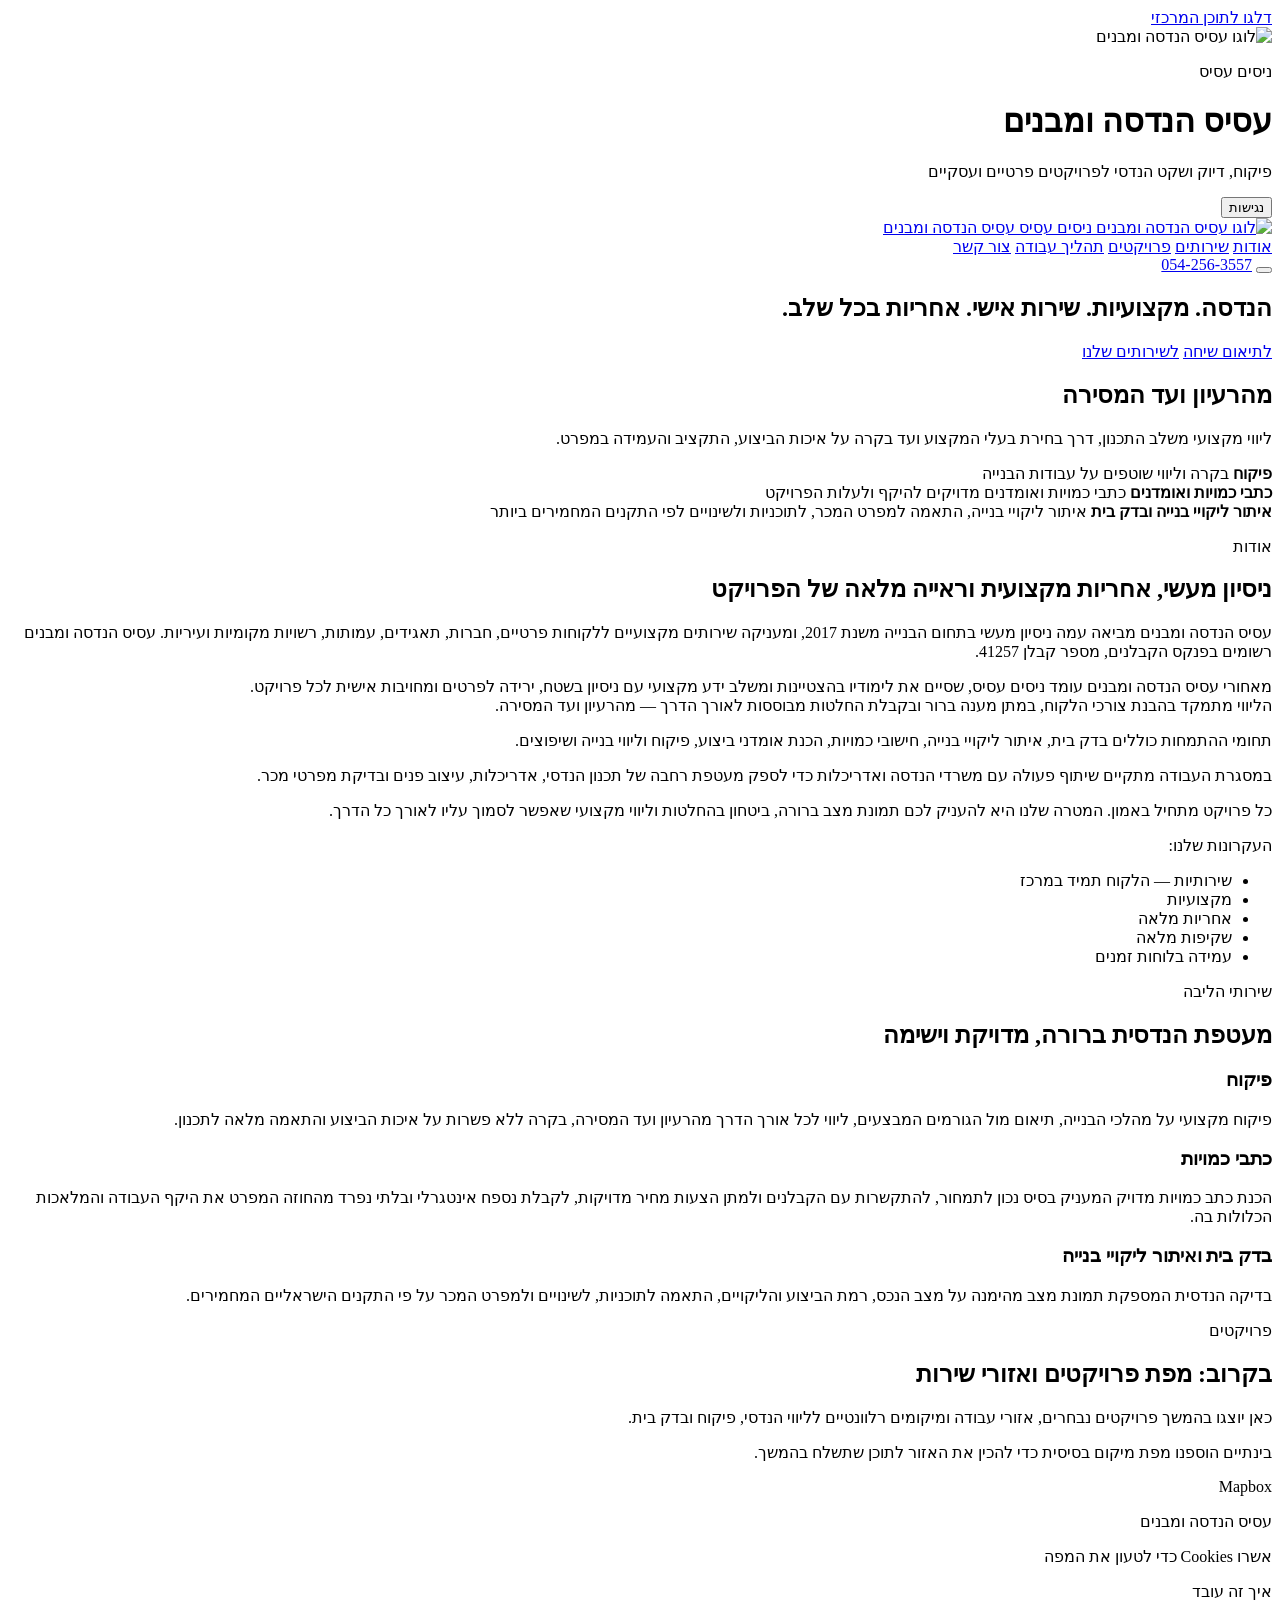
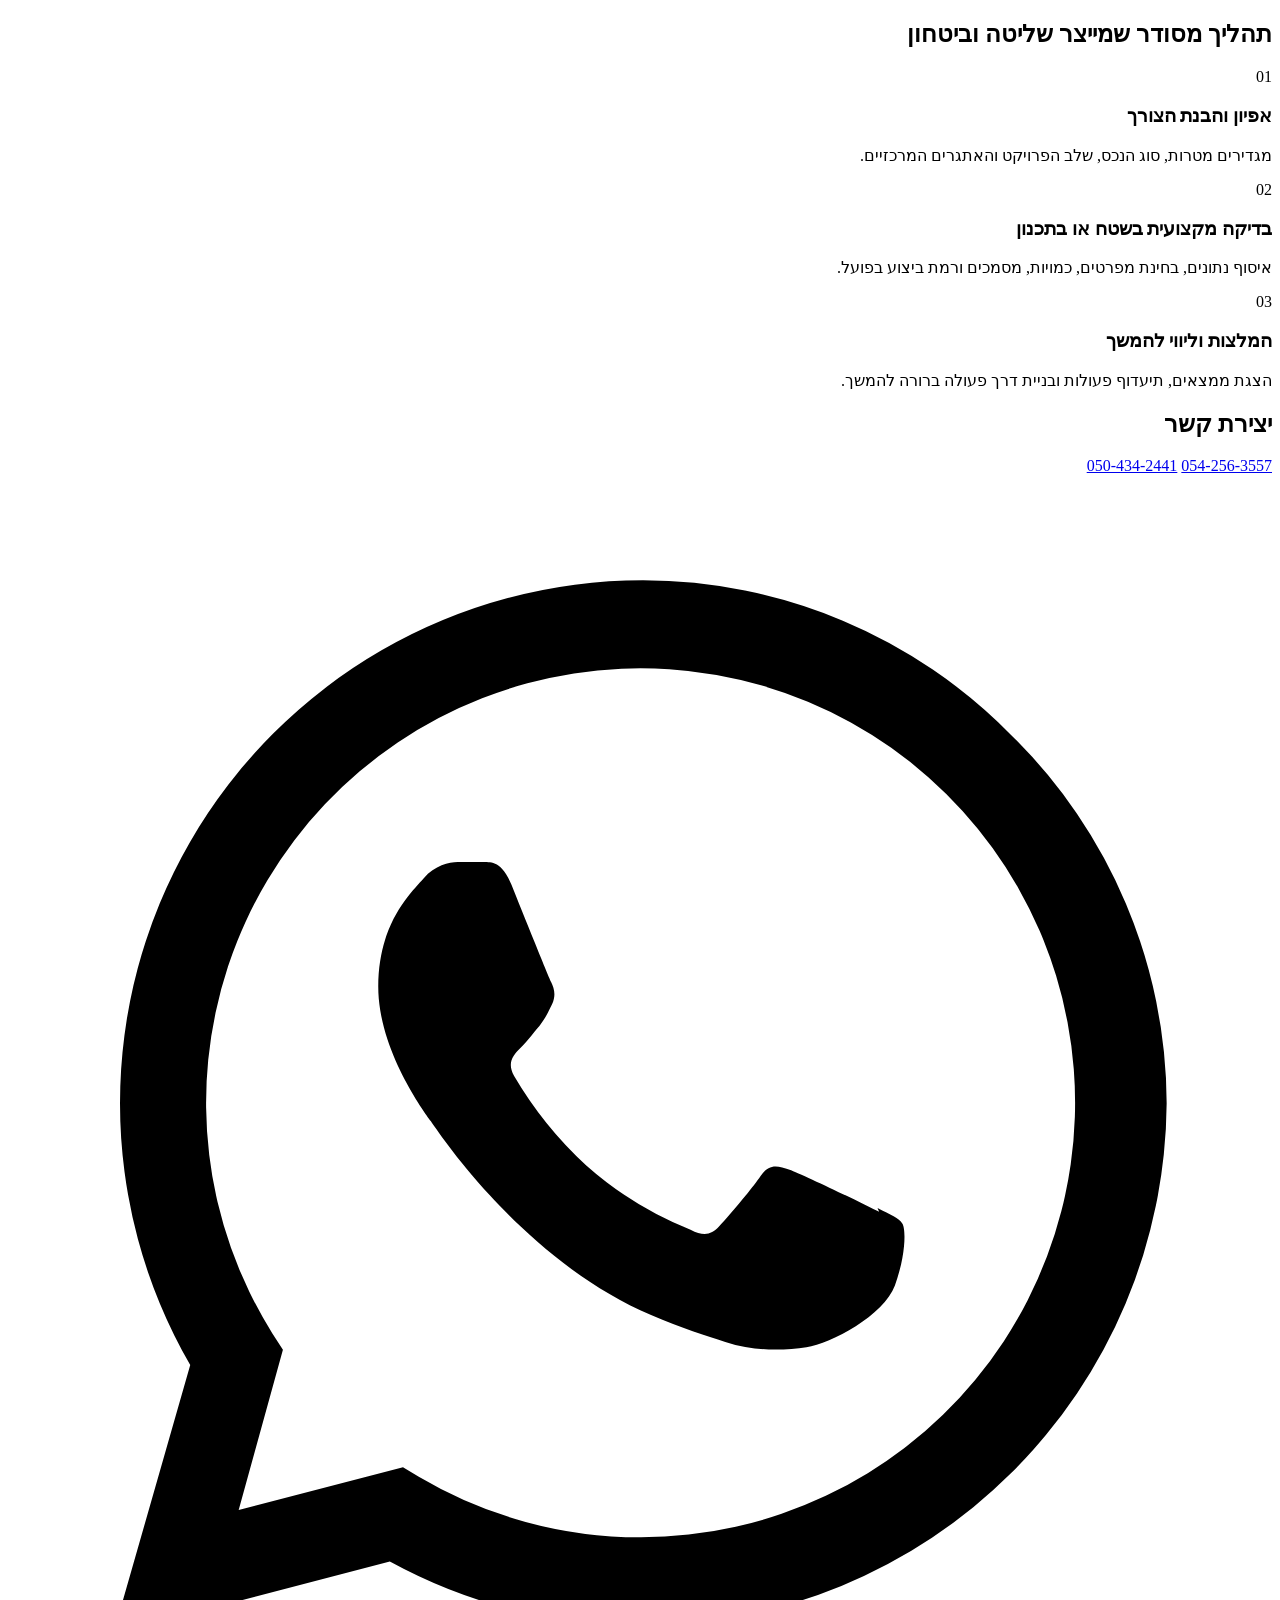
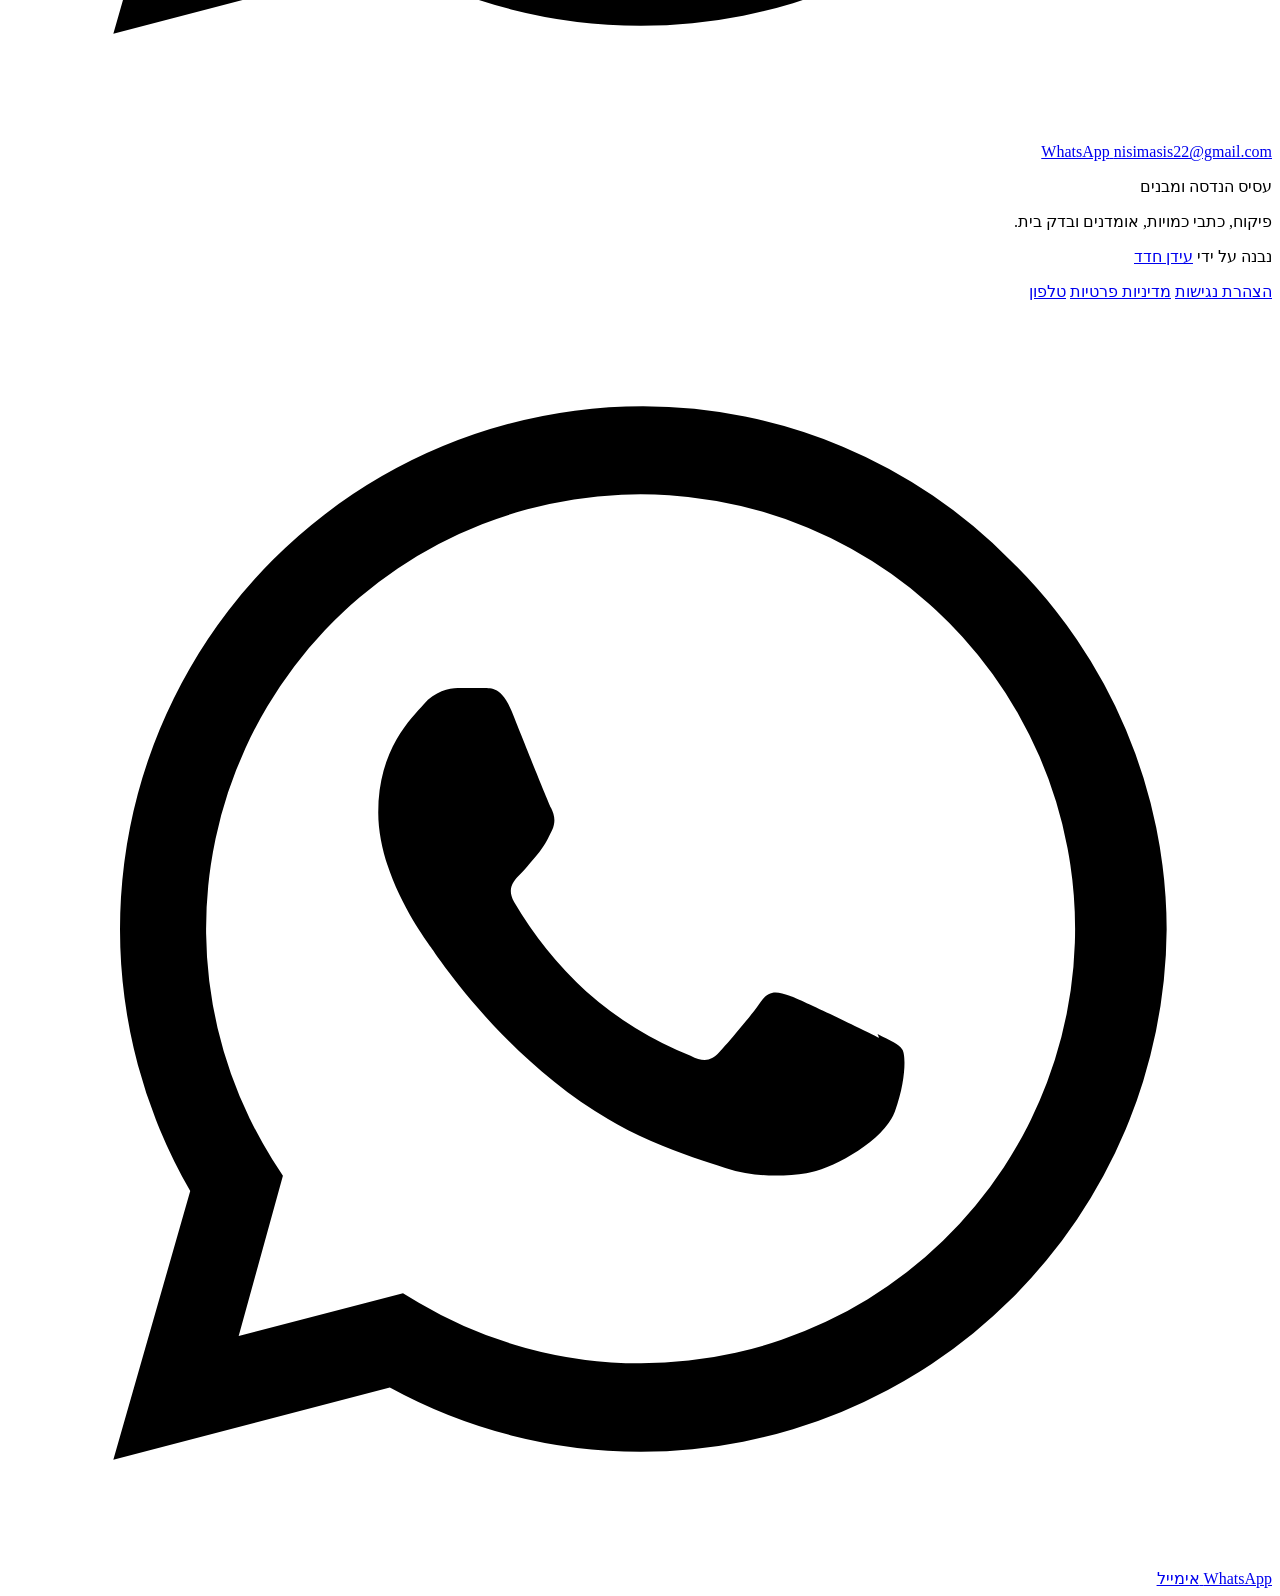
==== index.html @ 6e7ffae8 "Add logo favicon for browser tabs and search results" ====
<!doctype html>
<html lang="he" dir="rtl">
  <head>
    <meta charset="UTF-8" />
    <link rel="icon" type="image/png" sizes="400x400" href="favicon.png" />
    <meta name="viewport" content="width=device-width, initial-scale=1.0" />
    <title>עסיס הנדסה ומבנים | פיקוח, כתבי כמויות ובדק בית</title>
    <meta
      name="description"
      content="עסיס הנדסה ומבנים מעניקה שירותי פיקוח בנייה, כתבי כמויות, אומדני ביצוע ובדק בית ללקוחות פרטיים, חברות ורשויות."
    />
    <link rel="preconnect" href="https://fonts.googleapis.com" />
    <link rel="preconnect" href="https://fonts.gstatic.com" crossorigin />
    <link
      href="https://fonts.googleapis.com/css2?family=Heebo:wght@300;400;500;700;800&family=Manrope:wght@500;700;800&display=swap"
      rel="stylesheet"
    />
    <link href="https://api.mapbox.com/mapbox-gl-js/v3.12.0/mapbox-gl.css" rel="stylesheet" />
    <link rel="stylesheet" href="styles.css" />
    <script>
      if ("scrollRestoration" in history) {
        history.scrollRestoration = "manual";
      }
      if (window.location.hash) {
        history.replaceState(null, "", window.location.pathname + window.location.search);
      }
      window.scrollTo({ top: 0, left: 0, behavior: "instant" });
    </script>
  </head>
  <body>
    <a class="skip-link" href="#main-content">דלגו לתוכן המרכזי</a>

    <div class="intro-screen" id="intro-screen" aria-hidden="true">
      <div class="intro-screen__content">
        <img class="intro-screen__logo" src="assets/logo.png" alt="לוגו עסיס הנדסה ומבנים" />
        <p class="intro-screen__eyebrow">ניסים עסיס</p>
        <h1 class="intro-screen__title">עסיס הנדסה ומבנים</h1>
        <p class="intro-screen__subtitle">
          פיקוח, דיוק ושקט הנדסי לפרויקטים פרטיים ועסקיים
        </p>
      </div>
    </div>

    <button
      class="accessibility-toggle"
      id="accessibility-toggle"
      type="button"
      aria-haspopup="dialog"
      aria-controls="accessibility-panel"
      aria-expanded="false"
    >
      נגישות
    </button>

    <aside
      class="cookie-banner"
      id="cookie-banner"
      role="dialog"
      aria-modal="false"
      aria-labelledby="cookie-banner-title"
      hidden
    >
      <div class="cookie-banner__content">
        <p class="cookie-banner__eyebrow">Cookies</p>
        <h2 id="cookie-banner-title">האתר משתמש בקובצי Cookies</h2>
        <p>
          אנו משתמשים בקובצי Cookies לצורך תפעול תקין של האתר, שמירת העדפות
          משתמש והצגת רכיבים חיצוניים כמו המפה. המשך השימוש מחייב אישור.
        </p>
        <div class="cookie-banner__actions">
          <button class="button button--primary cookie-banner__button" id="cookie-accept" type="button">
            מאשר/ת Cookies
          </button>
          <a class="cookie-banner__link" href="privacy.html">למדיניות הפרטיות</a>
        </div>
      </div>
    </aside>

    <aside
      class="accessibility-panel"
      id="accessibility-panel"
      role="dialog"
      aria-modal="false"
      aria-labelledby="accessibility-title"
      hidden
    >
      <div class="accessibility-panel__header">
        <h2 id="accessibility-title">התאמות נגישות</h2>
        <button class="accessibility-panel__close" id="close-panel" type="button" aria-label="סגירת חלון נגישות">
          ×
        </button>
      </div>
      <p class="accessibility-panel__text">
        ניתן להתאים את התצוגה והקריאה באתר לפי הצורך.
      </p>
      <div class="accessibility-actions">
        <button type="button" data-action="increase-text">הגדלת טקסט</button>
        <button type="button" data-action="decrease-text">הקטנת טקסט</button>
        <button type="button" data-action="toggle-contrast">ניגודיות גבוהה</button>
        <button type="button" data-action="toggle-readable-font">פונט קריא</button>
        <button type="button" data-action="toggle-underline-links">הדגשת קישורים</button>
        <button type="button" data-action="toggle-stop-motion">עצירת אנימציות</button>
        <button type="button" data-action="reset-accessibility">איפוס</button>
      </div>
      <a class="accessibility-panel__link" href="accessibility.html">להצהרת הנגישות המלאה</a>
    </aside>

    <div class="site-shell" id="site-shell">
      <header class="site-header">
        <div class="container site-header__inner">
          <a class="brand" href="#hero" aria-label="מעבר לראש הדף">
            <img class="brand__logo" src="assets/logo.png" alt="לוגו עסיס הנדסה ומבנים" />
            <span>
              <span class="brand__eyebrow">ניסים עסיס</span>
              <span class="brand__title">עסיס הנדסה ומבנים</span>
            </span>
          </a>
          <nav class="main-nav" id="main-nav" aria-label="ניווט ראשי">
            <a href="#about">אודות</a>
            <a href="#services">שירותים</a>
            <a href="#projects">פרויקטים</a>
            <a href="#process">תהליך עבודה</a>
            <a href="#contact">צור קשר</a>
          </nav>
          <button
            class="nav-toggle"
            id="nav-toggle"
            type="button"
            aria-expanded="false"
            aria-controls="main-nav"
            aria-label="פתיחת תפריט"
          >
            <span class="nav-toggle__lines" aria-hidden="true"></span>
          </button>
          <a class="call-chip" href="tel:0542563557">054-256-3557</a>
        </div>
      </header>

      <main id="main-content">
        <section class="hero" id="hero">
          <div class="hero__backdrop"></div>
          <div class="hero__ambient" aria-hidden="true"></div>
          <div class="container hero__grid">
            <div class="hero__content" data-reveal="delay-1">
              <h1>
                הנדסה. מקצועיות.
                <span>שירות אישי. אחריות בכל שלב.</span>
              </h1>
              <div class="hero__actions">
                <a class="button button--primary" href="#contact">לתיאום שיחה</a>
                <a class="button button--ghost" href="#services">לשירותים שלנו</a>
              </div>
            </div>

            <div class="hero__card cinematic-card" data-reveal="delay-2">
              <div class="cinematic-card__line"></div>
              <h2>מהרעיון ועד המסירה</h2>
              <p>
                ליווי מקצועי משלב התכנון, דרך בחירת בעלי המקצוע ועד בקרה על
                איכות הביצוע, התקציב והעמידה במפרט.
              </p>
              <div class="stats-grid" aria-label="תחומי שירות">
                <article>
                  <strong>פיקוח</strong>
                  <span>בקרה וליווי שוטפים על עבודות הבנייה</span>
                </article>
                <article>
                  <strong>כתבי כמויות ואומדנים</strong>
                  <span>כתבי כמויות ואומדנים מדויקים להיקף ולעלות הפרויקט</span>
                </article>
                <article>
                  <strong>איתור ליקויי בנייה ובדק בית</strong>
                  <span>איתור ליקויי בנייה, התאמה למפרט המכר, לתוכניות ולשינויים לפי התקנים המחמירים ביותר</span>
                </article>
              </div>
            </div>

          </div>
        </section>

        <section class="about section section--muted" id="about">
          <div class="container about__grid">
            <div class="about__content" data-reveal>
              <p class="section-tag">אודות</p>
              <h2>ניסיון מעשי, אחריות מקצועית וראייה מלאה של הפרויקט</h2>
              <p>
                עסיס הנדסה ומבנים מביאה עמה ניסיון מעשי בתחום הבנייה משנת 2017,
                ומעניקה שירותים מקצועיים ללקוחות פרטיים, חברות, תאגידים, עמותות, רשויות מקומיות ועיריות.
                עסיס הנדסה ומבנים רשומים בפנקס הקבלנים, מספר קבלן 41257.
              </p>
              <p>
                מאחורי עסיס הנדסה ומבנים עומד ניסים עסיס, שסיים את לימודיו בהצטיינות
                ומשלב ידע מקצועי עם ניסיון בשטח, ירידה לפרטים ומחויבות אישית לכל פרויקט.
                <br />
                הליווי מתמקד בהבנת צורכי הלקוח, במתן מענה ברור ובקבלת החלטות מבוססות
                לאורך הדרך — מהרעיון ועד המסירה.
              </p>
              <p>
                תחומי ההתמחות כוללים בדק בית, איתור ליקויי בנייה, חישובי
                כמויות, הכנת אומדני ביצוע, פיקוח וליווי בנייה ושיפוצים.
              </p>
              <p>
                במסגרת העבודה מתקיים שיתוף פעולה עם משרדי הנדסה ואדריכלות כדי
                לספק מעטפת רחבה של תכנון הנדסי, אדריכלות, עיצוב פנים ובדיקת
                מפרטי מכר.
              </p>
              <div class="about__quote">
                <p>
                  כל פרויקט מתחיל באמון. המטרה שלנו היא להעניק לכם תמונת מצב ברורה,
                  ביטחון בהחלטות וליווי מקצועי שאפשר לסמוך עליו לאורך כל הדרך.
                </p>
              </div>
            </div>
            <div class="about__panel" data-reveal="delay-1">
              <p class="about__panel-label">העקרונות שלנו:</p>
              <ul>
                <li>שירותיות — הלקוח תמיד במרכז</li>
                <li>מקצועיות</li>
                <li>אחריות מלאה</li>
                <li>שקיפות מלאה</li>
                <li>עמידה בלוחות זמנים</li>
              </ul>
            </div>
          </div>
        </section>

        <section class="services section" id="services">
          <div class="container">
            <div class="section-heading" data-reveal>
              <p class="section-tag">שירותי הליבה</p>
              <h2>מעטפת הנדסית ברורה, מדויקת וישימה</h2>
            </div>
            <div class="cards-grid">
              <article class="service-card" data-reveal>
                <h3>פיקוח</h3>
                <p>
                  פיקוח מקצועי על מהלכי הבנייה, תיאום מול הגורמים המבצעים,
                  ליווי לכל אורך הדרך מהרעיון ועד המסירה, בקרה ללא פשרות על איכות הביצוע והתאמה מלאה לתכנון.
                </p>
              </article>
              <article class="service-card" data-reveal="delay-1">
                <h3>כתבי כמויות</h3>
                <p>
                  הכנת כתב כמויות מדויק המעניק בסיס נכון לתמחור, להתקשרות עם הקבלנים
                  ולמתן הצעות מחיר מדויקות, לקבלת נספח אינטגרלי ובלתי נפרד מהחוזה המפרט את היקף העבודה והמלאכות הכלולות בה.
                </p>
              </article>
              <article class="service-card" data-reveal="delay-2">
                <h3>בדק בית ואיתור ליקויי בנייה</h3>
                <p>
                  בדיקה הנדסית המספקת תמונת מצב מהימנה על מצב הנכס, רמת הביצוע והליקויים,
                  התאמה לתוכניות, לשינויים ולמפרט המכר על פי התקנים הישראליים המחמירים.
                </p>
              </article>
            </div>
          </div>
        </section>

        <section class="projects section" id="projects">
          <div class="container projects__grid">
            <div class="projects__content" data-reveal>
              <p class="section-tag">פרויקטים</p>
              <h2>בקרוב: מפת פרויקטים ואזורי שירות</h2>
              <p>
                כאן יוצגו בהמשך פרויקטים נבחרים, אזורי עבודה ומיקומים רלוונטיים
                לליווי הנדסי, פיקוח ובדק בית.
              </p>
              <p>
                בינתיים הוספנו מפת מיקום בסיסית כדי להכין את האזור לתוכן שתשלח
                בהמשך.
              </p>
            </div>
            <div class="projects__panel" data-reveal="delay-1">
              <div class="projects__panel-head">
                <p class="about__panel-label">Mapbox</p>
                <p class="projects__meta">עסיס הנדסה ומבנים</p>
              </div>
              <div class="projects-map-shell">
                <div class="projects-map" id="projects-map" aria-label="מפת פרויקטים"></div>
                <div class="projects-map__placeholder" id="projects-map-placeholder">
                  אשרו Cookies כדי לטעון את המפה
                </div>
              </div>
            </div>
          </div>
        </section>

        <section class="process section" id="process">
          <div class="container">
            <div class="section-heading" data-reveal>
              <p class="section-tag">איך זה עובד</p>
              <h2>תהליך מסודר שמייצר שליטה וביטחון</h2>
            </div>
            <div class="timeline">
              <article class="timeline__item" data-reveal>
                <span>01</span>
                <h3>אפיון והבנת הצורך</h3>
                <p>מגדירים מטרות, סוג הנכס, שלב הפרויקט והאתגרים המרכזיים.</p>
              </article>
              <article class="timeline__item" data-reveal="delay-1">
                <span>02</span>
                <h3>בדיקה מקצועית בשטח או בתכנון</h3>
                <p>איסוף נתונים, בחינת מפרטים, כמויות, מסמכים ורמת ביצוע בפועל.</p>
              </article>
              <article class="timeline__item" data-reveal="delay-2">
                <span>03</span>
                <h3>המלצות וליווי להמשך</h3>
                <p>הצגת ממצאים, תיעדוף פעולות ובניית דרך פעולה ברורה להמשך.</p>
              </article>
            </div>
          </div>
        </section>

        <section class="contact section section--accent" id="contact">
          <div class="container contact__grid">
            <div class="contact-card" data-reveal>
              <h2>יצירת קשר</h2>
              <a href="tel:0542563557">054-256-3557</a>
              <a href="tel:0504342441">050-434-2441</a>
              <a class="whatsapp-link" href="https://wa.me/972542563557" target="_blank" rel="noopener noreferrer">
                <span class="whatsapp-link__icon" aria-hidden="true">
                  <svg viewBox="0 0 24 24" focusable="false">
                    <path d="M19.05 4.94A9.8 9.8 0 0 0 12.06 2a9.93 9.93 0 0 0-8.6 14.9L2 22l5.25-1.37a9.92 9.92 0 0 0 4.76 1.22h.01A9.99 9.99 0 0 0 22 11.93a9.83 9.83 0 0 0-2.95-6.99Zm-7.03 15.23h-.01a8.26 8.26 0 0 1-4.21-1.15l-.3-.18-3.12.81.84-3.04-.2-.31a8.25 8.25 0 1 1 7 3.87Zm4.52-6.18c-.25-.13-1.47-.72-1.7-.8s-.39-.12-.55.12-.64.8-.79.96-.29.19-.54.06a6.74 6.74 0 0 1-1.98-1.22 7.38 7.38 0 0 1-1.37-1.7c-.14-.25-.02-.39.11-.52.11-.11.25-.29.37-.43.12-.15.16-.25.24-.41.08-.17.04-.31-.02-.43s-.55-1.34-.75-1.84c-.2-.48-.41-.42-.55-.43h-.47c-.17 0-.43.06-.65.31s-.86.84-.86 2.05.88 2.39 1 2.56 1.72 2.62 4.18 3.68c.59.25 1.05.4 1.41.51.59.19 1.12.16 1.54.1.47-.07 1.47-.6 1.68-1.17.21-.58.21-1.08.14-1.18-.06-.1-.22-.16-.47-.29Z" />
                  </svg>
                </span>
                <span>WhatsApp</span>
              </a>
              <a href="mailto:nisimasis22@gmail.com">nisimasis22@gmail.com</a>
            </div>
          </div>
        </section>
      </main>

      <footer class="site-footer">
        <div class="container site-footer__inner">
          <div>
            <p class="site-footer__brand">עסיס הנדסה ומבנים</p>
            <p>פיקוח, כתבי כמויות, אומדנים ובדק בית.</p>
            <p class="site-credit">
              נבנה על ידי
              <a href="https://www.instagram.com/idan.hadad/" target="_blank" rel="noopener noreferrer">עידן חדד</a>
            </p>
          </div>
          <nav class="footer-nav" aria-label="קישורי תחתית">
            <a href="accessibility.html">הצהרת נגישות</a>
            <a href="privacy.html">מדיניות פרטיות</a>
            <a href="tel:0542563557">טלפון</a>
            <a class="whatsapp-link" href="https://wa.me/972542563557" target="_blank" rel="noopener noreferrer">
              <span class="whatsapp-link__icon" aria-hidden="true">
                <svg viewBox="0 0 24 24" focusable="false">
                  <path d="M19.05 4.94A9.8 9.8 0 0 0 12.06 2a9.93 9.93 0 0 0-8.6 14.9L2 22l5.25-1.37a9.92 9.92 0 0 0 4.76 1.22h.01A9.99 9.99 0 0 0 22 11.93a9.83 9.83 0 0 0-2.95-6.99Zm-7.03 15.23h-.01a8.26 8.26 0 0 1-4.21-1.15l-.3-.18-3.12.81.84-3.04-.2-.31a8.25 8.25 0 1 1 7 3.87Zm4.52-6.18c-.25-.13-1.47-.72-1.7-.8s-.39-.12-.55.12-.64.8-.79.96-.29.19-.54.06a6.74 6.74 0 0 1-1.98-1.22 7.38 7.38 0 0 1-1.37-1.7c-.14-.25-.02-.39.11-.52.11-.11.25-.29.37-.43.12-.15.16-.25.24-.41.08-.17.04-.31-.02-.43s-.55-1.34-.75-1.84c-.2-.48-.41-.42-.55-.43h-.47c-.17 0-.43.06-.65.31s-.86.84-.86 2.05.88 2.39 1 2.56 1.72 2.62 4.18 3.68c.59.25 1.05.4 1.41.51.59.19 1.12.16 1.54.1.47-.07 1.47-.6 1.68-1.17.21-.58.21-1.08.14-1.18-.06-.1-.22-.16-.47-.29Z" />
                </svg>
              </span>
              <span>WhatsApp</span>
            </a>
            <a href="mailto:nisimasis22@gmail.com">אימייל</a>
          </nav>
        </div>
      </footer>
    </div>

    <script src="https://api.mapbox.com/mapbox-gl-js/v3.12.0/mapbox-gl.js" defer></script>
    <script src="script.js" defer></script>
  </body>
</html>
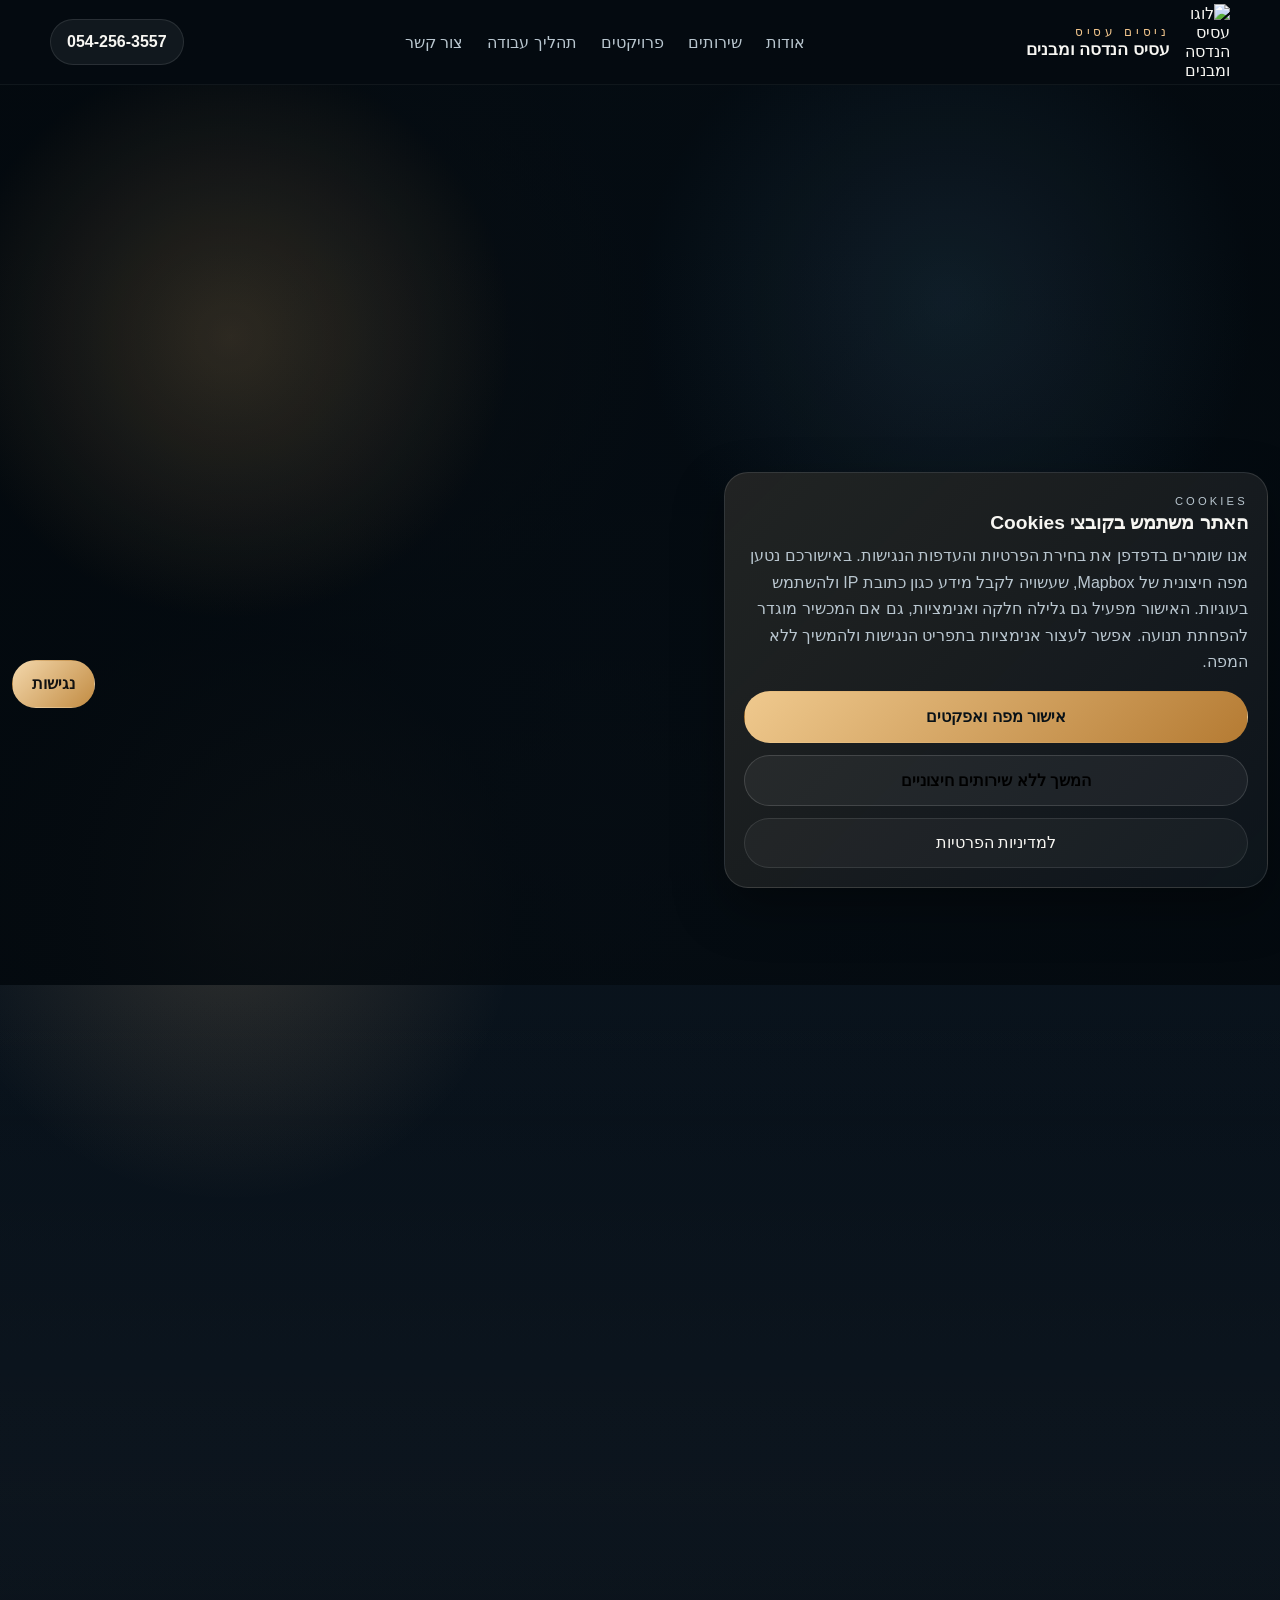
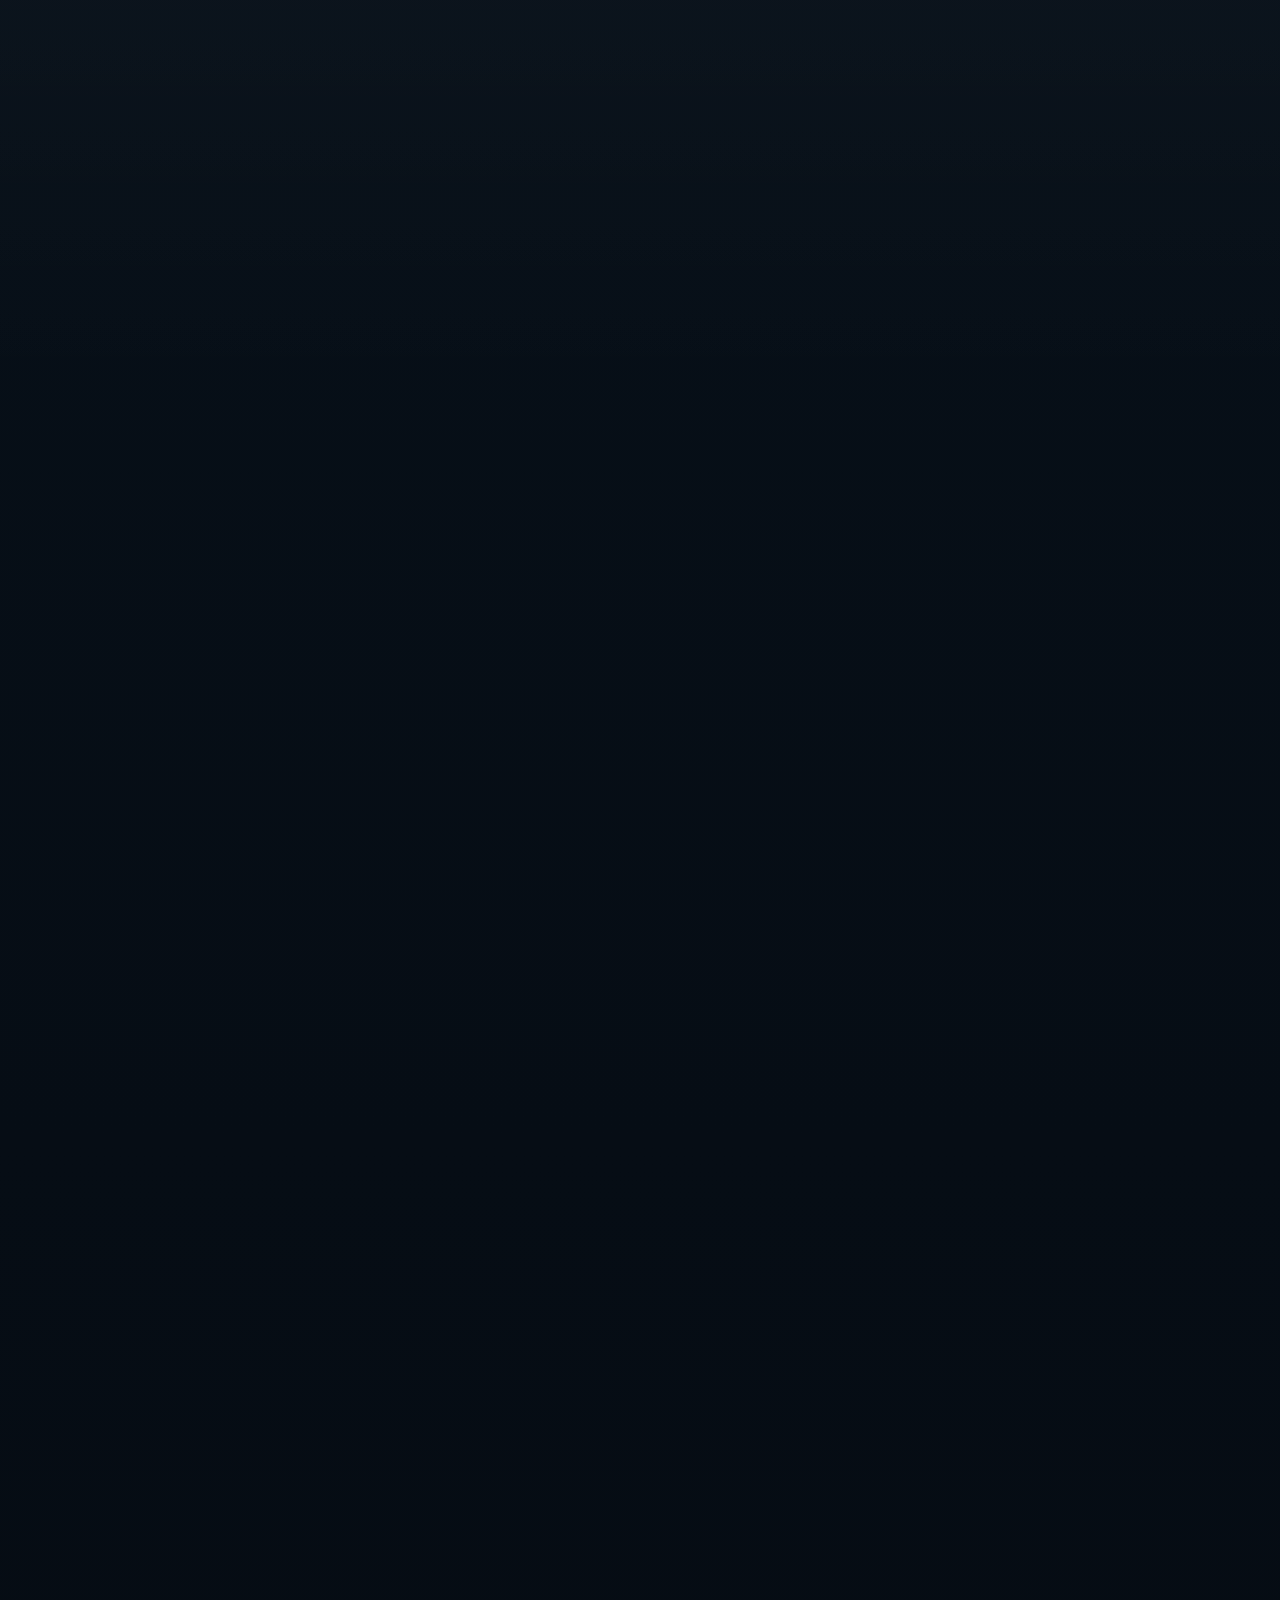
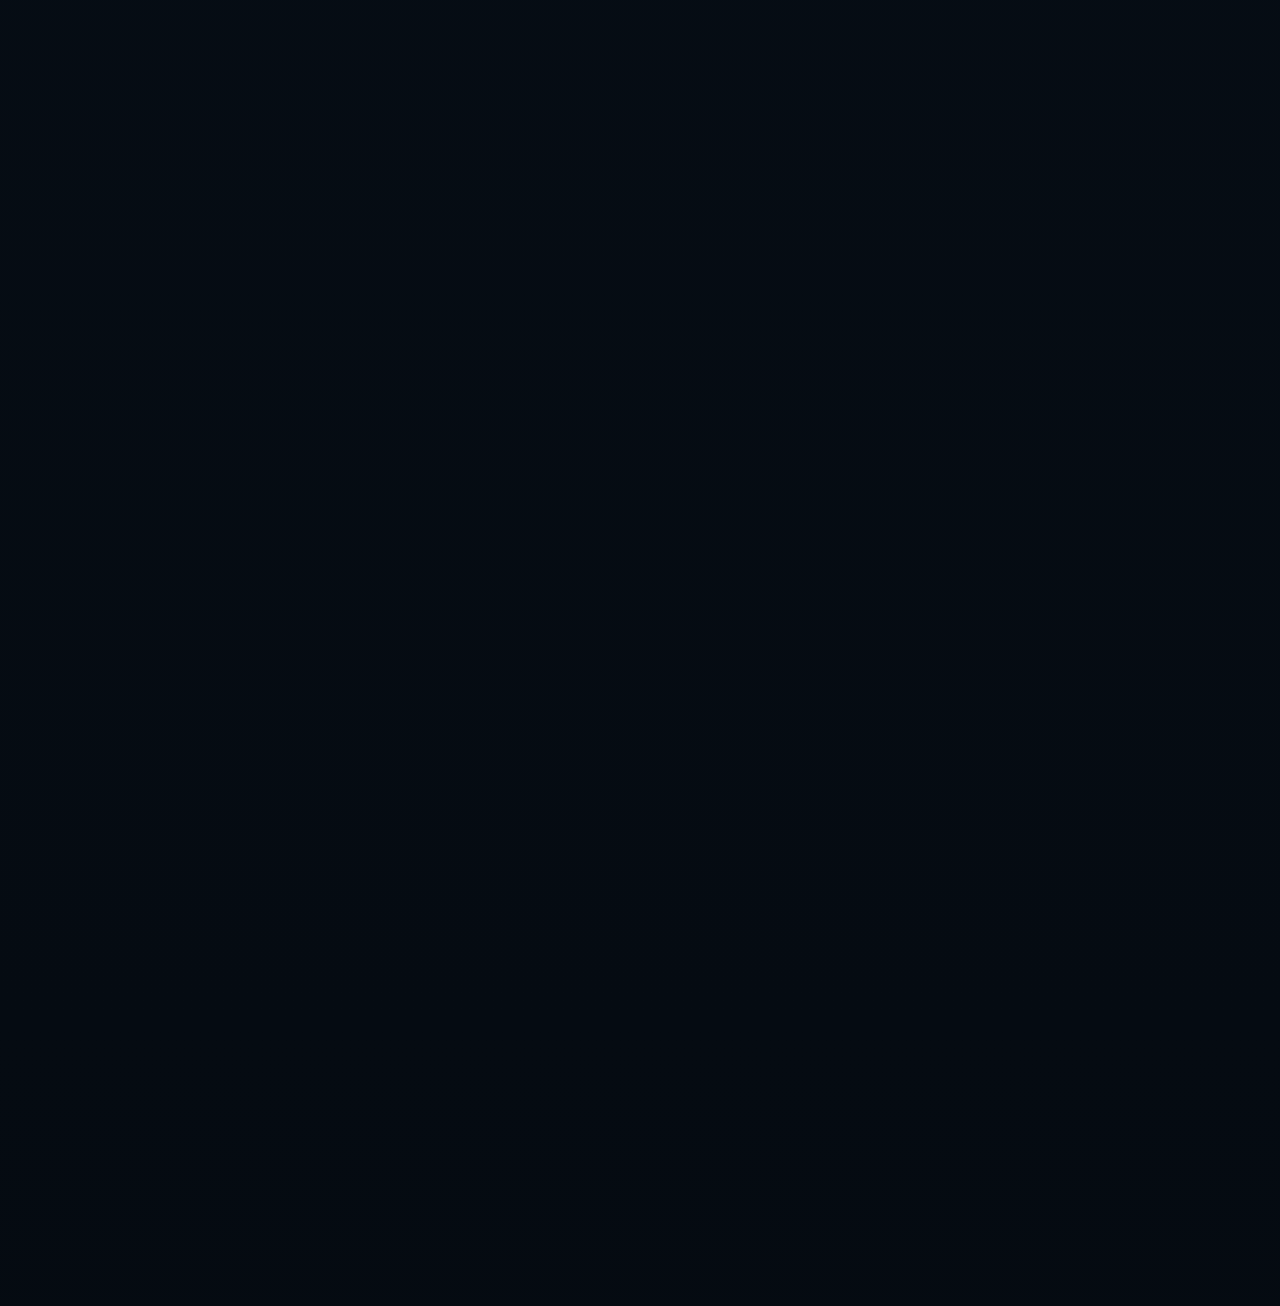
==== commit a0e69d7e: "Refine mobile layout, animations, and privacy consent" ====
--- a/index.html
+++ b/index.html
@@ -15,7 +15,6 @@
       href="https://fonts.googleapis.com/css2?family=Heebo:wght@300;400;500;700;800&family=Manrope:wght@500;700;800&display=swap"
       rel="stylesheet"
     />
-    <link href="https://api.mapbox.com/mapbox-gl-js/v3.12.0/mapbox-gl.css" rel="stylesheet" />
     <link rel="stylesheet" href="styles.css" />
     <script>
       if ("scrollRestoration" in history) {
@@ -64,12 +63,17 @@
         <p class="cookie-banner__eyebrow">Cookies</p>
         <h2 id="cookie-banner-title">האתר משתמש בקובצי Cookies</h2>
         <p>
-          אנו משתמשים בקובצי Cookies לצורך תפעול תקין של האתר, שמירת העדפות
-          משתמש והצגת רכיבים חיצוניים כמו המפה. המשך השימוש מחייב אישור.
+          אנו שומרים בדפדפן את בחירת הפרטיות והעדפות הנגישות. באישורכם נטען
+          מפה חיצונית של Mapbox, שעשויה לקבל מידע כגון כתובת IP ולהשתמש בעוגיות.
+          האישור מפעיל גם גלילה חלקה ואנימציות, גם אם המכשיר מוגדר להפחתת תנועה.
+          אפשר לעצור אנימציות בתפריט הנגישות ולהמשיך ללא המפה.
         </p>
         <div class="cookie-banner__actions">
           <button class="button button--primary cookie-banner__button" id="cookie-accept" type="button">
-            מאשר/ת Cookies
+            אישור מפה ואפקטים
+          </button>
+          <button class="button button--ghost cookie-banner__button" id="cookie-reject" type="button">
+            המשך ללא שירותים חיצוניים
           </button>
           <a class="cookie-banner__link" href="privacy.html">למדיניות הפרטיות</a>
         </div>
@@ -101,6 +105,7 @@
         <button type="button" data-action="toggle-underline-links">הדגשת קישורים</button>
         <button type="button" data-action="toggle-stop-motion">עצירת אנימציות</button>
         <button type="button" data-action="reset-accessibility">איפוס</button>
+        <button type="button" data-cookie-settings>הגדרות פרטיות ועוגיות</button>
       </div>
       <a class="accessibility-panel__link" href="accessibility.html">להצהרת הנגישות המלאה</a>
     </aside>
@@ -132,7 +137,12 @@
           >
             <span class="nav-toggle__lines" aria-hidden="true"></span>
           </button>
-          <a class="call-chip" href="tel:0542563557">054-256-3557</a>
+          <a class="call-chip" href="tel:0542563557" aria-label="התקשרו לניסים עסיס: 054-256-3557">
+            <svg class="call-chip__icon" viewBox="0 0 24 24" aria-hidden="true" focusable="false">
+              <path d="M7 3 4 4c-2 1 0 7 4 11s10 6 11 4l1-3-5-2-2 2c-2-1-4-3-5-5l2-2-3-6Z" />
+            </svg>
+            <span class="call-chip__number">054-256-3557</span>
+          </a>
         </div>
       </header>
 
@@ -278,7 +288,7 @@
               <div class="projects-map-shell">
                 <div class="projects-map" id="projects-map" aria-label="מפת פרויקטים"></div>
                 <div class="projects-map__placeholder" id="projects-map-placeholder">
-                  אשרו Cookies כדי לטעון את המפה
+                  אשרו שירותים חיצוניים בהגדרות הפרטיות כדי לטעון את המפה
                 </div>
               </div>
             </div>
@@ -342,6 +352,7 @@
             </p>
           </div>
           <nav class="footer-nav" aria-label="קישורי תחתית">
+            <button class="cookie-settings-link" type="button" data-cookie-settings>הגדרות פרטיות</button>
             <a href="accessibility.html">הצהרת נגישות</a>
             <a href="privacy.html">מדיניות פרטיות</a>
             <a href="tel:0542563557">טלפון</a>
@@ -359,7 +370,6 @@
       </footer>
     </div>
 
-    <script src="https://api.mapbox.com/mapbox-gl-js/v3.12.0/mapbox-gl.js" defer></script>
     <script src="script.js" defer></script>
   </body>
 </html>
--- a/styles.css
+++ b/styles.css
@@ -0,0 +1,1835 @@
+:root {
+  --bg: #071019;
+  --bg-deep: #03070c;
+  --surface: rgba(9, 20, 30, 0.82);
+  --surface-strong: rgba(10, 22, 33, 0.94);
+  --surface-soft: rgba(255, 255, 255, 0.05);
+  --line: rgba(181, 211, 232, 0.14);
+  --line-strong: rgba(255, 255, 255, 0.12);
+  --text: #f7f6f2;
+  --muted: #b9c6cf;
+  --accent: #d2a566;
+  --accent-strong: #f1c58c;
+  --accent-soft: rgba(210, 165, 102, 0.16);
+  --shadow: 0 22px 60px rgba(0, 0, 0, 0.28);
+  --radius-lg: 32px;
+  --radius-md: 22px;
+  --container: min(1180px, calc(100% - 1.5rem));
+  --font-size-base: 100%;
+  --header-height: 5.25rem;
+}
+
+*,
+*::before,
+*::after {
+  box-sizing: border-box;
+}
+
+html {
+  font-size: var(--font-size-base);
+  -webkit-text-size-adjust: 100%;
+}
+
+html.motion-enabled {
+  scroll-behavior: smooth;
+}
+
+section[id], main[id] {
+  scroll-margin-top: calc(var(--header-height) + 1rem);
+}
+
+body {
+  margin: 0;
+  min-height: 100vh;
+  overflow-x: hidden;
+  font-family: "Heebo", sans-serif;
+  color: var(--text);
+  background:
+    radial-gradient(circle at 18% 16%, rgba(241, 197, 140, 0.16), transparent 18rem),
+    radial-gradient(circle at 84% 10%, rgba(76, 126, 163, 0.18), transparent 20rem),
+    linear-gradient(180deg, #08131d 0%, #060d15 48%, #04090f 100%);
+  text-rendering: optimizeLegibility;
+  -webkit-font-smoothing: antialiased;
+  touch-action: manipulation;
+}
+
+body.nav-open {
+  overflow: hidden;
+}
+
+body.cookie-banner-open .accessibility-toggle {
+  bottom: 12rem;
+}
+
+body.accessibility-high-contrast {
+  --surface: rgba(0, 0, 0, 0.98);
+  --surface-strong: rgba(0, 0, 0, 0.98);
+  --surface-soft: rgba(255, 255, 255, 0.08);
+  --line: rgba(255, 255, 255, 0.34);
+  --line-strong: rgba(255, 255, 255, 0.5);
+  --text: #fff;
+  --muted: #fff;
+  --accent: #ffd84d;
+  --accent-strong: #ffe992;
+  background: #000;
+}
+
+body.accessibility-readable-font {
+  font-family: Arial, sans-serif;
+}
+
+body.accessibility-underline-links a {
+  text-decoration: underline !important;
+}
+
+body.accessibility-stop-motion *,
+body.accessibility-stop-motion *::before,
+body.accessibility-stop-motion *::after {
+  animation: none !important;
+  transition: none !important;
+  scroll-behavior: auto !important;
+}
+
+a {
+  color: inherit;
+  text-decoration: none;
+}
+
+button,
+input,
+textarea,
+select {
+  font: inherit;
+}
+
+img {
+  max-width: 100%;
+}
+
+kbd {
+  display: inline-block;
+  padding: 0.1rem 0.45rem;
+  border-radius: 0.45rem;
+  border: 1px solid rgba(255, 255, 255, 0.14);
+  background: rgba(255, 255, 255, 0.06);
+  font-family: "Manrope", sans-serif;
+  font-size: 0.92em;
+}
+
+a:focus-visible,
+button:focus-visible {
+  outline: 3px solid var(--accent);
+  outline-offset: 4px;
+}
+
+.container {
+  width: var(--container);
+  margin: 0 auto;
+}
+
+.skip-link {
+  position: absolute;
+  top: 1rem;
+  right: 1rem;
+  z-index: 70;
+  padding: 0.65rem 1rem;
+  border-radius: 999px;
+  color: #000;
+  background: #fff;
+  transform: translateY(-200%);
+}
+
+.skip-link:focus {
+  transform: translateY(0);
+}
+
+.intro-screen {
+  position: fixed;
+  inset: 0;
+  z-index: 60;
+  display: grid;
+  place-items: center;
+  padding: 1.5rem;
+  background:
+    radial-gradient(circle at center, rgba(210, 165, 102, 0.18), transparent 18rem),
+    linear-gradient(180deg, rgba(2, 6, 10, 0.92), rgba(2, 6, 10, 1));
+  transition: opacity 0.28s ease, visibility 0.28s ease;
+}
+
+.intro-screen.is-hidden {
+  opacity: 0;
+  visibility: hidden;
+}
+
+.intro-screen__content {
+  text-align: center;
+}
+
+.intro-screen__logo {
+  width: min(10rem, 34vw);
+  margin-bottom: 1rem;
+}
+
+.intro-screen__eyebrow,
+.brand__eyebrow,
+.section-tag,
+.cinematic-card__label,
+.about__panel-label {
+  display: inline-block;
+  font-family: "Manrope", sans-serif;
+  font-size: 0.74rem;
+  letter-spacing: 0.32em;
+  text-transform: uppercase;
+  color: var(--accent-strong);
+}
+
+.section-tag,
+.about .section-tag,
+.about__panel-label,
+.about .about__panel-label,
+.cinematic-card__label {
+  font-family: "Heebo", sans-serif;
+  font-size: clamp(1.35rem, 2.4vw, 1.8rem);
+  font-weight: 700;
+  line-height: 1.3;
+  letter-spacing: normal;
+}
+
+.intro-screen__title {
+  margin: 1rem 0 0.45rem;
+  font-size: clamp(2.8rem, 12vw, 5.6rem);
+  line-height: 0.92;
+}
+
+.intro-screen__subtitle {
+  margin: 0;
+  color: var(--muted);
+}
+
+.site-shell {
+  position: relative;
+  isolation: isolate;
+  opacity: 0;
+  transition: opacity 0.28s ease;
+}
+
+.site-shell::before,
+.site-shell::after {
+  content: "";
+  position: absolute;
+  pointer-events: none;
+  z-index: -1;
+}
+
+.site-shell::before {
+  inset: 0 auto auto 0;
+  width: min(42rem, 72vw);
+  height: 42rem;
+  background: radial-gradient(circle, rgba(210, 165, 102, 0.08), transparent 68%);
+}
+
+.site-shell::after {
+  top: 30rem;
+  left: 0;
+  right: 0;
+  height: 42rem;
+  background: linear-gradient(180deg, transparent, rgba(255, 255, 255, 0.02), transparent);
+}
+
+.site-shell.is-ready {
+  opacity: 1;
+}
+
+.site-header {
+  position: sticky;
+  top: 0;
+  z-index: 40;
+  min-height: var(--header-height);
+  background: rgba(4, 10, 15, 0.88);
+  border-bottom: 1px solid rgba(255, 255, 255, 0.05);
+}
+
+.site-header__inner {
+  display: grid;
+  grid-template-columns: minmax(0, 1fr) auto auto;
+  align-items: center;
+  gap: 0.75rem;
+  min-height: var(--header-height);
+}
+
+.brand {
+  display: inline-flex;
+  align-items: center;
+  gap: 0.75rem;
+  min-width: 0;
+}
+
+.brand__logo {
+  width: 3rem;
+  height: auto;
+  flex-shrink: 0;
+}
+
+.brand span {
+  display: block;
+  min-width: 0;
+}
+
+.brand__title {
+  display: block;
+  font-size: 1.05rem;
+  font-weight: 800;
+  white-space: nowrap;
+  overflow: hidden;
+  text-overflow: ellipsis;
+}
+
+.main-nav {
+  position: fixed;
+  inset: var(--header-height) 0 auto 0;
+  display: grid;
+  gap: 0.5rem;
+  padding: 1rem 0.75rem 1.25rem;
+  background: rgba(3, 8, 13, 0.96);
+  border-bottom: 1px solid rgba(255, 255, 255, 0.08);
+  opacity: 0;
+  visibility: hidden;
+  transform: translateY(-0.75rem);
+  transition: opacity 0.22s ease, transform 0.22s ease, visibility 0.22s ease;
+}
+
+.main-nav.is-open {
+  opacity: 1;
+  visibility: visible;
+  transform: translateY(0);
+}
+
+.main-nav a,
+.footer-nav a {
+  color: var(--muted);
+}
+
+.main-nav a {
+  padding: 0.95rem 1rem;
+  border-radius: 16px;
+  background: rgba(255, 255, 255, 0.03);
+  border: 1px solid rgba(255, 255, 255, 0.05);
+}
+
+.nav-toggle,
+.call-chip,
+.button,
+.accessibility-toggle,
+.accessibility-actions button {
+  border-radius: 999px;
+  border: 1px solid transparent;
+}
+
+.nav-toggle {
+  display: inline-flex;
+  align-items: center;
+  justify-content: center;
+  width: 2.85rem;
+  height: 2.85rem;
+  padding: 0;
+  background: rgba(255, 255, 255, 0.05);
+  border-color: rgba(255, 255, 255, 0.08);
+  color: var(--text);
+}
+
+.nav-toggle__lines,
+.nav-toggle__lines::before,
+.nav-toggle__lines::after {
+  display: block;
+  width: 1rem;
+  height: 2px;
+  border-radius: 999px;
+  background: currentColor;
+  transition: transform 0.2s ease, opacity 0.2s ease;
+  content: "";
+}
+
+.nav-toggle__lines {
+  position: relative;
+}
+
+.nav-toggle__lines::before {
+  position: absolute;
+  transform: translateY(-0.35rem);
+}
+
+.nav-toggle__lines::after {
+  position: absolute;
+  transform: translateY(0.35rem);
+}
+
+.nav-toggle[aria-expanded="true"] .nav-toggle__lines {
+  background: transparent;
+}
+
+.nav-toggle[aria-expanded="true"] .nav-toggle__lines::before {
+  transform: rotate(45deg);
+}
+
+.nav-toggle[aria-expanded="true"] .nav-toggle__lines::after {
+  transform: rotate(-45deg);
+}
+
+.call-chip {
+  display: inline-flex;
+  align-items: center;
+  justify-content: center;
+  min-height: 2.85rem;
+  padding: 0.78rem 1rem;
+  background: rgba(255, 255, 255, 0.06);
+  border-color: rgba(255, 255, 255, 0.1);
+  font-weight: 700;
+  white-space: nowrap;
+}
+
+.call-chip__icon {
+  display: none;
+}
+
+.hero {
+  position: relative;
+  padding: clamp(1.5rem, 4vw, 2.75rem) 0 2.5rem;
+  overflow: clip;
+}
+
+.hero__backdrop,
+.hero__ambient {
+  position: absolute;
+  inset: 0;
+  pointer-events: none;
+}
+
+.hero__backdrop {
+  background:
+    linear-gradient(90deg, rgba(3, 9, 14, 0.94) 6%, rgba(3, 9, 14, 0.72) 46%, rgba(3, 9, 14, 0.92) 100%),
+    url("assets/banner-web1.png") center/cover no-repeat;
+  transform: scale(1.02);
+}
+
+.hero__ambient {
+  background:
+    radial-gradient(circle at 18% 28%, rgba(210, 165, 102, 0.22), transparent 18rem),
+    radial-gradient(circle at 74% 24%, rgba(87, 143, 182, 0.16), transparent 20rem);
+  opacity: 0.9;
+}
+
+.hero__grid,
+.about__grid,
+.contact__grid {
+  position: relative;
+  display: grid;
+  grid-template-columns: 1fr;
+  gap: 1rem;
+  align-items: center;
+}
+
+.hero__content,
+.hero__card,
+.hero__figure {
+  position: relative;
+  z-index: 1;
+}
+
+.hero__content {
+  padding-top: 0.5rem;
+}
+
+.hero h1,
+.section-heading h2,
+.about h2,
+.contact h2,
+.legal-page h1 {
+  margin: 0.5rem 0 1rem;
+  font-size: clamp(2.45rem, 8.2vw, 5.4rem);
+  line-height: 0.96;
+  letter-spacing: -0.03em;
+}
+
+.hero h1 span {
+  display: block;
+  color: var(--accent-strong);
+}
+
+.hero__lead,
+.about p,
+.contact p,
+.service-card p,
+.timeline__item p,
+.cinematic-card p,
+.legal-page p,
+.legal-page li {
+  color: var(--muted);
+  line-height: 1.75;
+  font-size: 1rem;
+}
+
+.hero__actions {
+  display: grid;
+  grid-template-columns: 1fr;
+  gap: 0.75rem;
+  margin: 2rem 0 1.4rem;
+}
+
+.button {
+  display: inline-flex;
+  align-items: center;
+  justify-content: center;
+  width: 100%;
+  min-height: 3.25rem;
+  padding: 0.95rem 1.45rem;
+  font-weight: 700;
+}
+
+.button--primary {
+  color: #081117;
+  background: linear-gradient(135deg, #efc98e, #b57b33);
+}
+
+.button--ghost {
+  background: rgba(255, 255, 255, 0.05);
+  border-color: rgba(255, 255, 255, 0.14);
+}
+
+.hero__highlights {
+  display: grid;
+  grid-template-columns: 1fr;
+  gap: 0.75rem;
+  margin: 0;
+  padding: 0;
+  list-style: none;
+}
+
+.hero__highlights li {
+  padding: 1rem;
+  border-radius: 18px;
+  background: linear-gradient(180deg, rgba(255, 255, 255, 0.06), rgba(255, 255, 255, 0.03));
+  border: 1px solid rgba(255, 255, 255, 0.08);
+  color: #deebf2;
+  box-shadow: inset 0 1px 0 rgba(255, 255, 255, 0.04);
+}
+
+.cinematic-card,
+.service-card,
+.about__panel,
+.timeline__item,
+.contact-card,
+.legal-page__inner,
+.accessibility-panel {
+  background: var(--surface);
+  border: 1px solid var(--line);
+  box-shadow: var(--shadow);
+}
+
+.cinematic-card,
+.service-card,
+.about__panel,
+.timeline__item,
+.contact-card {
+  contain: paint;
+}
+
+.cinematic-card {
+  position: relative;
+  padding: 1.4rem;
+  border-radius: var(--radius-lg);
+  overflow: hidden;
+  background:
+    linear-gradient(160deg, rgba(255, 255, 255, 0.07), rgba(255, 255, 255, 0.02) 48%, rgba(0, 0, 0, 0.08)),
+    var(--surface-strong);
+}
+
+.cinematic-card::after {
+  content: "";
+  position: absolute;
+  inset: auto 1.4rem 1.4rem auto;
+  width: 6rem;
+  height: 6rem;
+  border-radius: 50%;
+  background: radial-gradient(circle, rgba(210, 165, 102, 0.14), transparent 70%);
+  pointer-events: none;
+}
+
+.cinematic-card__line {
+  position: absolute;
+  inset: 0 auto auto 0;
+  width: 100%;
+  height: 1px;
+  background: linear-gradient(90deg, transparent, rgba(255, 255, 255, 0.55), transparent);
+}
+
+.cinematic-card h2 {
+  margin: 0.35rem 0 0.75rem;
+  font-size: 1.7rem;
+}
+
+.stats-grid {
+  display: grid;
+  gap: 0.8rem;
+  margin-top: 1.1rem;
+}
+
+.stats-grid article {
+  padding: 1rem;
+  border-radius: 18px;
+  background: rgba(255, 255, 255, 0.045);
+  border: 1px solid rgba(255, 255, 255, 0.05);
+}
+
+.stats-grid strong {
+  display: block;
+  margin-bottom: 0.35rem;
+  font-size: 1.05rem;
+}
+
+.stats-grid span {
+  color: var(--muted);
+}
+
+.hero__figure {
+  display: flex;
+  justify-content: center;
+}
+
+.hero__figure-frame {
+  position: relative;
+  width: 100%;
+  aspect-ratio: 16 / 9;
+  padding: 0;
+  overflow: hidden;
+  border-radius: 2rem;
+  background:
+    linear-gradient(180deg, rgba(255, 255, 255, 0.09), rgba(255, 255, 255, 0.02)),
+    rgba(8, 20, 29, 0.76);
+  border: 1px solid var(--line-strong);
+  box-shadow: 0 24px 60px rgba(0, 0, 0, 0.26);
+}
+
+.hero__figure-frame::before {
+  content: "";
+  position: absolute;
+  inset: 0;
+  background:
+    linear-gradient(135deg, rgba(241, 197, 140, 0.12), transparent 44%),
+    linear-gradient(180deg, transparent 52%, rgba(3, 8, 13, 0.4));
+  pointer-events: none;
+}
+
+.hero__figure-frame img {
+  position: relative;
+  z-index: 1;
+  display: block;
+  width: 100%;
+  height: 100%;
+  object-fit: cover;
+  object-position: center 48%;
+}
+
+.hero__figure-caption {
+  position: absolute;
+  right: 1rem;
+  bottom: 1rem;
+  z-index: 2;
+  display: grid;
+  gap: 0.15rem;
+  padding: 0.8rem 0.95rem;
+  border-radius: 1rem;
+  background: rgba(4, 10, 15, 0.62);
+  border: 1px solid rgba(255, 255, 255, 0.08);
+}
+
+.hero__figure-caption span {
+  font-family: "Manrope", sans-serif;
+  font-size: 0.76rem;
+  letter-spacing: 0.18em;
+  text-transform: uppercase;
+  color: var(--accent-strong);
+}
+
+.hero__figure-caption strong {
+  color: rgba(255, 255, 255, 0.8);
+  font-size: 0.94rem;
+}
+
+.section {
+  padding: 3rem 0;
+  content-visibility: auto;
+  contain-intrinsic-size: 1px 840px;
+}
+
+.section--muted {
+  background: linear-gradient(180deg, transparent, rgba(255, 255, 255, 0.025), transparent);
+}
+
+.section--accent {
+  padding-bottom: 4.25rem;
+}
+
+.section-heading {
+  max-width: 48rem;
+  margin-bottom: 1.5rem;
+}
+
+.projects__grid {
+  display: grid;
+  grid-template-columns: 1fr;
+  gap: 1rem;
+  align-items: stretch;
+}
+
+.projects__content,
+.projects__panel {
+  position: relative;
+}
+
+.projects__panel {
+  padding: 1.35rem;
+  border-radius: var(--radius-lg);
+  background:
+    linear-gradient(180deg, rgba(255, 255, 255, 0.05), rgba(255, 255, 255, 0.025)),
+    var(--surface);
+  border: 1px solid var(--line);
+  box-shadow: var(--shadow);
+}
+
+.projects__panel-head {
+  display: flex;
+  align-items: center;
+  justify-content: space-between;
+  gap: 1rem;
+  margin-bottom: 1rem;
+}
+
+.projects__meta {
+  margin: 0;
+  color: var(--muted);
+  font-size: 0.95rem;
+}
+
+.projects-map-shell {
+  position: relative;
+  overflow: hidden;
+  min-height: 21rem;
+  border-radius: 24px;
+  background:
+    radial-gradient(circle at top right, rgba(210, 165, 102, 0.14), transparent 30%),
+    linear-gradient(180deg, rgba(5, 12, 19, 0.96), rgba(8, 18, 28, 0.92));
+  border: 1px solid rgba(255, 255, 255, 0.08);
+}
+
+.projects-map-shell > .projects-map {
+  position: absolute;
+  inset: 0;
+}
+
+.projects-map .mapboxgl-popup-content {
+  background: #fff;
+  color: #071019;
+  font-family: "Heebo", sans-serif;
+  font-size: 1rem;
+  line-height: 1.6;
+  direction: rtl;
+  text-align: right;
+  padding: 1.25rem 1.5rem 1rem;
+}
+
+.projects-map .mapboxgl-popup-close-button {
+  color: #071019;
+}
+
+.projects-map__placeholder {
+  position: absolute;
+  inset: 0;
+  display: grid;
+  place-items: center;
+  padding: 1.5rem;
+  text-align: center;
+  color: var(--text);
+  background:
+    linear-gradient(180deg, rgba(3, 9, 14, 0.4), rgba(3, 9, 14, 0.68)),
+    radial-gradient(circle at center, rgba(210, 165, 102, 0.12), transparent 44%);
+}
+
+.projects-map-shell.is-active .projects-map__placeholder {
+  opacity: 0;
+  visibility: hidden;
+  transition: opacity 0.24s ease, visibility 0.24s ease;
+}
+
+.cards-grid,
+.timeline {
+  display: grid;
+  grid-template-columns: 1fr;
+  gap: 1rem;
+}
+
+.service-card,
+.timeline__item {
+  position: relative;
+  padding: 1.5rem;
+  border-radius: var(--radius-md);
+}
+
+.service-card {
+  background:
+    linear-gradient(180deg, rgba(255, 255, 255, 0.05), rgba(255, 255, 255, 0.025)),
+    var(--surface);
+}
+
+.service-card__index {
+  margin: 0 0 1rem;
+  font-family: "Manrope", sans-serif;
+  color: rgba(241, 197, 140, 0.86);
+  letter-spacing: 0.18em;
+}
+
+.service-card h3,
+.timeline__item h3,
+.legal-page h2 {
+  margin: 0 0 0.8rem;
+  font-size: 1.35rem;
+}
+
+.about__panel {
+  padding: 1.5rem;
+  border-radius: var(--radius-lg);
+  overflow: hidden;
+}
+
+.about__panel-image {
+  width: 100%;
+  height: 10rem;
+  margin: 0.8rem 0 1rem;
+  object-fit: cover;
+  border-radius: 18px;
+  opacity: 0.84;
+}
+
+.about__panel ul,
+.legal-page ul {
+  margin: 1rem 0 0;
+  padding-right: 1.25rem;
+}
+
+.about__quote {
+  margin-top: 1.4rem;
+  padding: 1.1rem 1.2rem;
+  border-right: 2px solid rgba(241, 197, 140, 0.6);
+  border-radius: 0 1rem 1rem 0;
+  background: rgba(255, 255, 255, 0.04);
+}
+
+.about__quote p,
+.about__panel li,
+.legal-page li {
+  margin-bottom: 0.85rem;
+}
+
+.about__quote p {
+  margin: 0;
+  color: #edf2f6;
+}
+
+.timeline__item span {
+  display: inline-flex;
+  align-items: center;
+  justify-content: center;
+  width: 3rem;
+  height: 3rem;
+  margin-bottom: 1rem;
+  border-radius: 50%;
+  background: var(--accent-soft);
+  color: var(--accent-strong);
+  font-family: "Manrope", sans-serif;
+  font-weight: 800;
+}
+
+.contact-card {
+  display: grid;
+  justify-items: center;
+  gap: 0.8rem;
+  width: 100%;
+  max-width: 42rem;
+  margin-inline: auto;
+  padding: clamp(1.5rem, 5vw, 3.5rem);
+  text-align: center;
+  border-radius: var(--radius-lg);
+  background:
+    linear-gradient(135deg, rgba(241, 197, 140, 0.14), rgba(255, 255, 255, 0.02)),
+    rgba(11, 27, 39, 0.88);
+}
+
+.contact-card h2 {
+  margin: 0 0 0.5rem;
+  padding-bottom: 1.25rem;
+  border-bottom: 1px solid var(--line);
+  width: 100%;
+  font-size: clamp(2.45rem, 7vw, 4rem);
+  line-height: 1.1;
+  color: var(--accent-strong);
+}
+
+.contact-card a {
+  font-size: clamp(1.5rem, 5vw, 2rem);
+  font-weight: 700;
+  overflow-wrap: anywhere;
+}
+
+.contact-card a[href^="tel:"] {
+  direction: ltr;
+}
+
+.whatsapp-link {
+  display: inline-flex;
+  align-items: center;
+  gap: 0.45rem;
+}
+
+.whatsapp-link__icon {
+  display: inline-flex;
+  align-items: center;
+  justify-content: center;
+  width: 1.2rem;
+  height: 1.2rem;
+  color: #25d366;
+  flex-shrink: 0;
+}
+
+.whatsapp-link__icon svg {
+  display: block;
+  width: 100%;
+  height: 100%;
+  fill: currentColor;
+}
+
+.site-footer {
+  padding: 1.4rem 0 2.4rem;
+  border-top: 1px solid rgba(255, 255, 255, 0.08);
+  content-visibility: auto;
+  contain-intrinsic-size: 1px 180px;
+}
+
+.site-footer__inner {
+  display: flex;
+  flex-direction: column;
+  align-items: flex-start;
+  justify-content: space-between;
+  gap: 1rem;
+}
+
+.site-footer__brand {
+  margin: 0 0 0.25rem;
+  font-size: 1.1rem;
+  font-weight: 700;
+}
+
+.site-footer p {
+  margin: 0;
+  color: var(--muted);
+}
+
+.site-credit {
+  margin-top: 0.9rem !important;
+  font-size: 0.95rem;
+  color: var(--muted);
+}
+
+.site-credit a {
+  color: var(--accent-strong);
+}
+
+.footer-nav {
+  display: grid;
+  grid-template-columns: 1fr;
+  gap: 0.75rem;
+  width: 100%;
+}
+
+.cookie-banner {
+  position: fixed;
+  right: 0.75rem;
+  left: 0.75rem;
+  bottom: 0.75rem;
+  z-index: 55;
+}
+
+.cookie-banner__content {
+  max-height: calc(100dvh - 1.5rem);
+  overflow-y: auto;
+  padding: 1.2rem;
+  border-radius: 24px;
+  background:
+    linear-gradient(135deg, rgba(241, 197, 140, 0.12), rgba(255, 255, 255, 0.03)),
+    rgba(6, 14, 21, 0.97);
+  border: 1px solid rgba(255, 255, 255, 0.12);
+  box-shadow: 0 20px 50px rgba(0, 0, 0, 0.34);
+}
+
+.cookie-banner__eyebrow {
+  margin: 0 0 0.45rem;
+  font-family: "Manrope", sans-serif;
+  font-size: 0.7rem;
+  letter-spacing: 0.28em;
+  text-transform: uppercase;
+  color: var(--accent-strong);
+}
+
+.cookie-banner h2 {
+  margin: 0 0 0.6rem;
+  font-size: 1.2rem;
+}
+
+.cookie-banner p {
+  margin: 0;
+  color: var(--muted);
+  line-height: 1.65;
+}
+
+.cookie-banner__actions {
+  display: grid;
+  grid-template-columns: 1fr;
+  gap: 0.75rem;
+  margin-top: 1rem;
+}
+
+.cookie-banner__button {
+  min-height: 3rem;
+}
+
+.cookie-settings-link {
+  padding: 0;
+  border: 0;
+  background: transparent;
+  color: var(--muted);
+  text-align: start;
+  cursor: pointer;
+}
+
+.cookie-banner__link {
+  display: inline-flex;
+  align-items: center;
+  justify-content: center;
+  min-height: 3rem;
+  padding: 0.9rem 1.2rem;
+  border-radius: 999px;
+  border: 1px solid rgba(255, 255, 255, 0.1);
+  background: rgba(255, 255, 255, 0.04);
+}
+
+.accessibility-toggle {
+  position: fixed;
+  left: 0.75rem;
+  bottom: 0.75rem;
+  z-index: 45;
+  min-height: 2.9rem;
+  padding: 0.85rem 1.2rem;
+  background: linear-gradient(135deg, #f3d7ab, #c28c43);
+  color: #111;
+  font-weight: 800;
+}
+
+.accessibility-panel {
+  position: fixed;
+  left: 0.75rem;
+  right: 0.75rem;
+  bottom: 4.8rem;
+  z-index: 46;
+  width: auto;
+  padding: 1.1rem;
+  border-radius: 24px;
+}
+
+.accessibility-panel__header {
+  display: flex;
+  align-items: center;
+  justify-content: space-between;
+  gap: 1rem;
+}
+
+.accessibility-panel__header h2 {
+  margin: 0;
+  font-size: 1.2rem;
+}
+
+.accessibility-panel__close {
+  width: 2.2rem;
+  height: 2.2rem;
+  border-radius: 50%;
+  border: 1px solid var(--line);
+  background: transparent;
+  color: var(--text);
+}
+
+.accessibility-panel__text {
+  margin: 0.7rem 0 1rem;
+  color: var(--muted);
+}
+
+.accessibility-actions {
+  display: grid;
+  grid-template-columns: 1fr;
+  gap: 0.7rem;
+}
+
+.accessibility-actions button {
+  padding: 0.8rem 0.9rem;
+  background: rgba(255, 255, 255, 0.05);
+  border-color: rgba(255, 255, 255, 0.1);
+  color: var(--text);
+}
+
+.accessibility-panel__link {
+  display: inline-block;
+  margin-top: 1rem;
+  color: var(--accent-strong);
+}
+
+.legal-page-body {
+  background:
+    radial-gradient(circle at top right, rgba(199, 155, 87, 0.12), transparent 20%),
+    linear-gradient(180deg, #07111a, #0b1a25);
+}
+
+.legal-page {
+  padding: 3rem 0 6rem;
+}
+
+.legal-page__inner {
+  padding: 1.5rem;
+  border-radius: 24px;
+}
+
+.legal-page section + section {
+  margin-top: 1.6rem;
+}
+
+[data-reveal] {
+  opacity: 1;
+  transform: none;
+}
+
+@media all {
+  html.motion-enabled [data-reveal] {
+    opacity: 0;
+    transform: translateY(1.25rem);
+    transition: opacity 0.55s ease, transform 0.55s ease;
+    will-change: opacity, transform;
+  }
+
+  html.motion-enabled [data-reveal].is-visible {
+    opacity: 1;
+    transform: translateY(0);
+  }
+
+  html.motion-enabled [data-reveal="delay-1"] {
+    transition-delay: 0.08s;
+  }
+
+  html.motion-enabled [data-reveal="delay-2"] {
+    transition-delay: 0.16s;
+  }
+}
+
+/* Touch screens use visible entrance effects and an ambient hero glow. */
+@media (max-width: 959px) {
+  html.motion-enabled [data-reveal] {
+    transform: translateY(0.875rem);
+    transition-duration: 0.5s;
+    transition-timing-function: cubic-bezier(0.22, 1, 0.36, 1);
+    will-change: auto;
+  }
+
+  html.motion-enabled [data-reveal="delay-1"] {
+    transition-delay: 0s;
+  }
+
+  html.motion-enabled [data-reveal="delay-2"] {
+    transition-delay: 0s;
+  }
+
+  html.motion-enabled .service-card[data-reveal],
+  html.motion-enabled .timeline__item[data-reveal] {
+    transform: translateY(0.875rem);
+  }
+
+  html.motion-enabled [data-reveal].is-visible {
+    transform: none;
+  }
+
+  html.motion-enabled .site-shell.is-ready .hero__ambient {
+    animation: mobile-hero-glow 7s ease-in-out infinite alternate;
+  }
+
+  .hero:not(.is-in-view) .hero__ambient {
+    animation-play-state: paused !important;
+  }
+
+  @keyframes mobile-hero-glow {
+    from {
+      opacity: 0.55;
+    }
+    to {
+      opacity: 1;
+    }
+  }
+
+  html.motion-enabled .hero__card.is-visible .cinematic-card__line {
+    height: 2px;
+    background: linear-gradient(90deg, transparent, var(--accent-strong), transparent);
+    transform-origin: right center;
+    animation: mobile-accent-enter 0.6s ease-out 0.15s both;
+  }
+
+  html.motion-enabled .button,
+  html.motion-enabled .call-chip,
+  html.motion-enabled .nav-toggle {
+    transition: transform 0.14s ease-out;
+  }
+
+  html.motion-enabled .button:active,
+  html.motion-enabled .call-chip:active,
+  html.motion-enabled .nav-toggle:active {
+    transform: scale(0.97);
+  }
+
+  @keyframes mobile-accent-enter {
+    from {
+      opacity: 0;
+      transform: scaleX(0.15);
+    }
+    to {
+      opacity: 1;
+      transform: scaleX(1);
+    }
+  }
+}
+
+
+@media (min-width: 720px) {
+  .container {
+    width: min(1180px, calc(100% - 2rem));
+  }
+
+  .hero__actions {
+    grid-template-columns: repeat(2, minmax(0, 1fr));
+  }
+
+  .hero__highlights,
+  .accessibility-actions {
+    grid-template-columns: repeat(2, minmax(0, 1fr));
+  }
+
+  .footer-nav {
+    grid-template-columns: repeat(2, auto);
+    width: auto;
+  }
+
+  .cookie-banner {
+    left: auto;
+    width: min(34rem, calc(100% - 1.5rem));
+  }
+
+  .cookie-banner__actions {
+    grid-template-columns: 1fr;
+    align-items: center;
+  }
+}
+
+@media (min-width: 960px) {
+  .site-header__inner {
+    display: flex;
+    gap: 1.25rem;
+  }
+
+  .nav-toggle {
+    display: none;
+  }
+
+  .main-nav {
+    position: static;
+    inset: auto;
+    display: flex;
+    flex: 1;
+    justify-content: center;
+    align-items: center;
+    gap: 1.5rem;
+    padding: 0;
+    background: transparent;
+    border: 0;
+    opacity: 1;
+    visibility: visible;
+    transform: none;
+  }
+
+  .main-nav a {
+    padding: 0;
+    background: transparent;
+    border: 0;
+  }
+
+  .hero {
+    min-height: min(58rem, 100vh);
+    display: flex;
+    align-items: center;
+    padding: 2rem 0 3rem;
+  }
+
+  .hero__grid {
+    grid-template-columns: minmax(0, 1.08fr) minmax(21rem, 0.78fr);
+    gap: 1.5rem 2rem;
+    direction: ltr;
+  }
+
+  .hero__grid > * {
+    direction: rtl;
+  }
+
+  .hero__content {
+    padding: 2rem 0;
+  }
+
+  .hero__card {
+    align-self: center;
+  }
+
+  .hero__figure {
+    grid-column: 1 / -1;
+    align-self: start;
+  }
+
+  .hero__figure-frame {
+    aspect-ratio: 21 / 9;
+  }
+
+  .hero__highlights {
+    grid-template-columns: repeat(3, minmax(0, 1fr));
+  }
+
+  .about__grid,
+  .projects__grid {
+    grid-template-columns: minmax(0, 1.05fr) minmax(0, 0.95fr);
+    gap: 2rem;
+  }
+
+  .cards-grid,
+  .timeline {
+    grid-template-columns: repeat(3, minmax(0, 1fr));
+  }
+
+  .site-footer__inner {
+    flex-direction: row;
+    align-items: center;
+  }
+
+  .footer-nav {
+    grid-template-columns: repeat(4, auto);
+  }
+
+  .accessibility-panel {
+    right: auto;
+    width: min(24rem, calc(100% - 2rem));
+  }
+}
+
+@media (max-width: 479px) {
+  :root {
+    --container: calc(100% - 1rem);
+  }
+
+  .brand__eyebrow {
+    font-size: 0.66rem;
+    letter-spacing: 0.24em;
+  }
+
+  .brand__title {
+    font-size: 0.97rem;
+  }
+
+  .call-chip {
+    padding-inline: 0.85rem;
+    font-size: 0.92rem;
+  }
+
+  .hero h1 {
+    font-size: clamp(2.1rem, 11vw, 3.2rem);
+  }
+
+  .hero__figure-frame {
+    border-radius: 1.25rem;
+  }
+
+  .accessibility-toggle {
+    left: 0.5rem;
+    bottom: 0.5rem;
+    padding: 0.78rem 1rem;
+  }
+}
+
+/* Mobile composition: compact header, readable text, and bounded touch panels. */
+@media (max-width: 959px) {
+  :root {
+    --header-height: 4.75rem;
+    --container: calc(100% - 2rem);
+  }
+
+  body {
+    min-height: 100svh;
+  }
+
+  .container {
+    width: var(--container);
+  }
+
+  .site-header__inner {
+    grid-template-columns: minmax(0, 1fr) repeat(2, 2.75rem) auto;
+    gap: 0.625rem;
+  }
+
+  .brand {
+    gap: 0.5rem;
+  }
+
+  .brand__logo {
+    width: 2.75rem;
+  }
+
+  .brand__title {
+    white-space: normal;
+    overflow: visible;
+    font-size: 1rem;
+    line-height: 1.25;
+  }
+
+  .brand__eyebrow {
+    font-size: 0.65rem;
+    letter-spacing: 0.15em;
+  }
+
+  .nav-toggle {
+    width: 2.75rem;
+    height: 2.75rem;
+  }
+
+  .main-nav {
+    max-height: calc(100dvh - var(--header-height) - env(safe-area-inset-bottom) - 1rem);
+    overflow-y: auto;
+    overscroll-behavior: contain;
+    padding-inline: 1rem;
+    background: #071019;
+  }
+
+  .hero {
+    overflow: hidden;
+    padding: 1.5rem 0 2rem;
+  }
+
+  .hero__grid {
+    gap: 1.25rem;
+  }
+
+  .hero__content {
+    padding: 0;
+  }
+
+  .hero h1 {
+    margin: 0;
+    font-size: clamp(2.1rem, 8.5vw, 3rem);
+    line-height: 1.12;
+    letter-spacing: -0.02em;
+  }
+
+  .hero h1 span {
+    margin-top: 0.25rem;
+  }
+
+  .hero__actions {
+    grid-template-columns: repeat(2, minmax(0, 1fr));
+    gap: 0.625rem;
+    margin: 1.5rem 0 0;
+  }
+
+  .hero__actions .button {
+    min-height: 3.125rem;
+    padding: 0.75rem 0.5rem;
+    font-size: 0.95rem;
+  }
+
+  html.motion-enabled .hero__content[data-reveal] {
+    transition-delay: 0.08s;
+  }
+
+  html.motion-enabled .hero__card[data-reveal] {
+    transition-delay: 0.16s;
+  }
+
+  .cinematic-card {
+    padding: 1.125rem;
+    border-radius: 1.5rem;
+  }
+
+  .cinematic-card h2 {
+    margin-top: 0;
+    font-size: 1.4rem;
+  }
+
+  .cinematic-card > p {
+    margin-bottom: 0;
+  }
+
+  .stats-grid {
+    gap: 0;
+    margin-top: 0.875rem;
+  }
+
+  .stats-grid article {
+    padding: 0.75rem 0;
+    border: 0;
+    border-top: 1px solid var(--line);
+    border-radius: 0;
+    background: transparent;
+    line-height: 1.6;
+  }
+
+  .stats-grid article:last-child {
+    padding-bottom: 0;
+  }
+
+  .stats-grid strong {
+    font-size: 1rem;
+    margin-bottom: 0.2rem;
+  }
+
+  .stats-grid span {
+    font-size: 0.95rem;
+  }
+
+  .section,
+  .site-footer {
+    /* Keep real section heights during Safari scrolling and full-page rendering. */
+    content-visibility: visible;
+    contain-intrinsic-size: none;
+  }
+
+  .section {
+    padding: 2rem 0;
+  }
+
+  .section-heading h2,
+  .about h2,
+  .projects h2,
+  .legal-page h1 {
+    margin: 0.5rem 0 1rem;
+    font-size: clamp(1.75rem, 7.5vw, 2.35rem);
+    line-height: 1.2;
+    letter-spacing: -0.015em;
+  }
+
+  .section-tag,
+  .about .section-tag,
+  .about__panel-label,
+  .about .about__panel-label {
+    margin: 0 0 0.5rem;
+    font-size: 1.05rem;
+    line-height: 1.4;
+  }
+
+  .hero__grid > *,
+  .about__grid > *,
+  .projects__grid > *,
+  .contact__grid > *,
+  .cards-grid > *,
+  .timeline > * {
+    min-width: 0;
+  }
+
+  .cinematic-card,
+  .service-card,
+  .about__panel,
+  .timeline__item,
+  .contact-card {
+    contain: none;
+  }
+
+  .about__panel,
+  .service-card,
+  .projects__panel,
+  .timeline__item {
+    padding: 1.125rem;
+    border-radius: 1.25rem;
+  }
+
+  .about__panel ul {
+    display: grid;
+    grid-template-columns: repeat(2, minmax(0, 1fr));
+    gap: 0.625rem 1.5rem;
+    margin-top: 0.75rem;
+  }
+
+  .about__panel li {
+    margin: 0;
+    line-height: 1.6;
+  }
+
+  .about__quote {
+    padding: 0.875rem 1rem;
+  }
+
+  .service-card h3,
+  .timeline__item h3 {
+    font-size: 1.2rem;
+    line-height: 1.4;
+    margin-bottom: 0.5rem;
+  }
+
+  .service-card p,
+  .timeline__item p {
+    margin: 0;
+    line-height: 1.7;
+  }
+
+  .projects__content p {
+    color: var(--muted);
+    line-height: 1.75;
+  }
+
+  .projects__panel-head {
+    flex-wrap: wrap;
+    gap: 0.5rem;
+  }
+
+  .projects__panel-head p {
+    margin: 0;
+  }
+
+  .projects__meta {
+    font-size: 0.875rem;
+  }
+
+  .projects-map-shell {
+    min-height: clamp(13rem, 32svh, 18rem);
+    border-radius: 1rem;
+  }
+
+  .timeline__item {
+    display: grid;
+    grid-template-columns: 2.5rem minmax(0, 1fr);
+    column-gap: 0.875rem;
+    align-items: start;
+  }
+
+  .timeline__item span {
+    grid-row: 1 / span 2;
+    width: 2.5rem;
+    height: 2.5rem;
+    margin: 0;
+  }
+
+  .timeline__item h3,
+  .timeline__item p {
+    grid-column: 2;
+  }
+
+  .contact-card {
+    gap: 0.5rem;
+    padding: 1.25rem;
+    border-radius: 1.5rem;
+  }
+
+  .contact-card h2 {
+    font-size: 2rem;
+    padding-bottom: 0.875rem;
+  }
+
+  .contact-card a {
+    min-height: 2.75rem;
+    display: inline-flex;
+    align-items: center;
+    justify-content: center;
+    max-width: 100%;
+    font-size: 1.4rem;
+    padding-block: 0.25rem;
+  }
+
+  .contact-card a[href^="mailto:"] {
+    font-size: clamp(0.95rem, 4.1vw, 1.15rem);
+    direction: ltr;
+  }
+
+  .site-footer {
+    padding: 1.5rem 0 calc(5rem + env(safe-area-inset-bottom));
+  }
+
+  .footer-nav {
+    grid-template-columns: repeat(2, minmax(0, 1fr));
+    gap: 0.25rem 1rem;
+    width: 100%;
+  }
+
+  .footer-nav a,
+  .footer-nav button {
+    display: inline-flex;
+    align-items: center;
+    min-height: 2.75rem;
+  }
+
+  .button:not(.button--primary) {
+    color: var(--text);
+  }
+
+  .cookie-banner {
+    inset-inline: 0.75rem;
+    bottom: calc(0.75rem + env(safe-area-inset-bottom));
+    width: auto;
+  }
+
+  .cookie-banner__content {
+    max-height: calc(100dvh - var(--header-height) - 1.5rem - env(safe-area-inset-bottom));
+    padding: 1rem;
+    border-radius: 1.25rem;
+    background: #0a1621;
+    overscroll-behavior: contain;
+  }
+
+  .cookie-banner p {
+    font-size: 0.9rem;
+    line-height: 1.6;
+  }
+
+  .cookie-banner__actions {
+    grid-template-columns: repeat(2, minmax(0, 1fr));
+    gap: 0.625rem;
+  }
+
+  .cookie-banner__button {
+    padding: 0.625rem;
+    font-size: 0.875rem;
+    border-radius: 1rem;
+  }
+
+  .cookie-banner__link {
+    grid-column: 1 / -1;
+    min-height: 2.75rem;
+    padding: 0.5rem;
+    font-size: 0.875rem;
+  }
+
+  body.cookie-banner-open .accessibility-toggle {
+    visibility: hidden;
+    pointer-events: none;
+  }
+
+  .accessibility-toggle {
+    left: 0.75rem;
+    bottom: calc(0.75rem + env(safe-area-inset-bottom));
+    min-height: 2.75rem;
+    padding: 0.65rem 1rem;
+  }
+
+  .site-header__inner .accessibility-toggle {
+    position: static;
+    width: 2.75rem;
+    padding: 0.25rem;
+    font-size: 0.7rem;
+  }
+
+  .accessibility-panel {
+    bottom: calc(0.75rem + env(safe-area-inset-bottom));
+    max-height: calc(100dvh - var(--header-height) - 1.75rem - env(safe-area-inset-bottom));
+    overflow-y: auto;
+    overscroll-behavior: contain;
+    background: #0a1621;
+    border-radius: 1.25rem;
+  }
+
+  .accessibility-panel__close {
+    width: 2.75rem;
+    height: 2.75rem;
+    flex-shrink: 0;
+  }
+
+  .accessibility-actions {
+    grid-template-columns: repeat(2, minmax(0, 1fr));
+    gap: 0.625rem;
+  }
+
+  .accessibility-actions button {
+    min-height: 2.75rem;
+    padding: 0.5rem;
+    border-radius: 0.875rem;
+    font-size: 0.9rem;
+  }
+
+  .accessibility-panel__link {
+    min-height: 2.75rem;
+    padding-block: 0.5rem;
+    line-height: 1.5;
+  }
+
+  .legal-page {
+    padding: 1.5rem 0 5rem;
+  }
+
+  .legal-page__inner {
+    padding: 1.125rem;
+  }
+
+  .legal-page-body .site-header__inner {
+    grid-template-columns: minmax(0, 1fr) 2.75rem;
+  }
+
+  .legal-page-body .main-nav {
+    display: none;
+  }
+}
+
+@media (max-width: 599px) {
+  .site-header__inner {
+    gap: 0.5rem;
+  }
+
+  .brand__logo {
+    width: 2.25rem;
+  }
+
+  .call-chip {
+    width: 2.75rem;
+    min-height: 2.75rem;
+    padding: 0;
+  }
+
+  .call-chip__number {
+    display: none;
+  }
+
+  .call-chip__icon {
+    display: block;
+    width: 1.25rem;
+    height: 1.25rem;
+    fill: none;
+    stroke: currentColor;
+    stroke-width: 1.75;
+    stroke-linejoin: round;
+  }
+}
+
+@media (hover: hover) and (pointer: fine) {
+  .main-nav a:hover,
+  .footer-nav a:hover,
+  .contact-card a:hover {
+    color: var(--text);
+  }
+}
+
+@media (prefers-reduced-motion: reduce) {
+  html:not(.motion-enabled) *,
+  html:not(.motion-enabled) *::before,
+  html:not(.motion-enabled) *::after {
+    animation-duration: 0.01ms !important;
+    animation-iteration-count: 1 !important;
+    transition-duration: 0.01ms !important;
+  }
+}
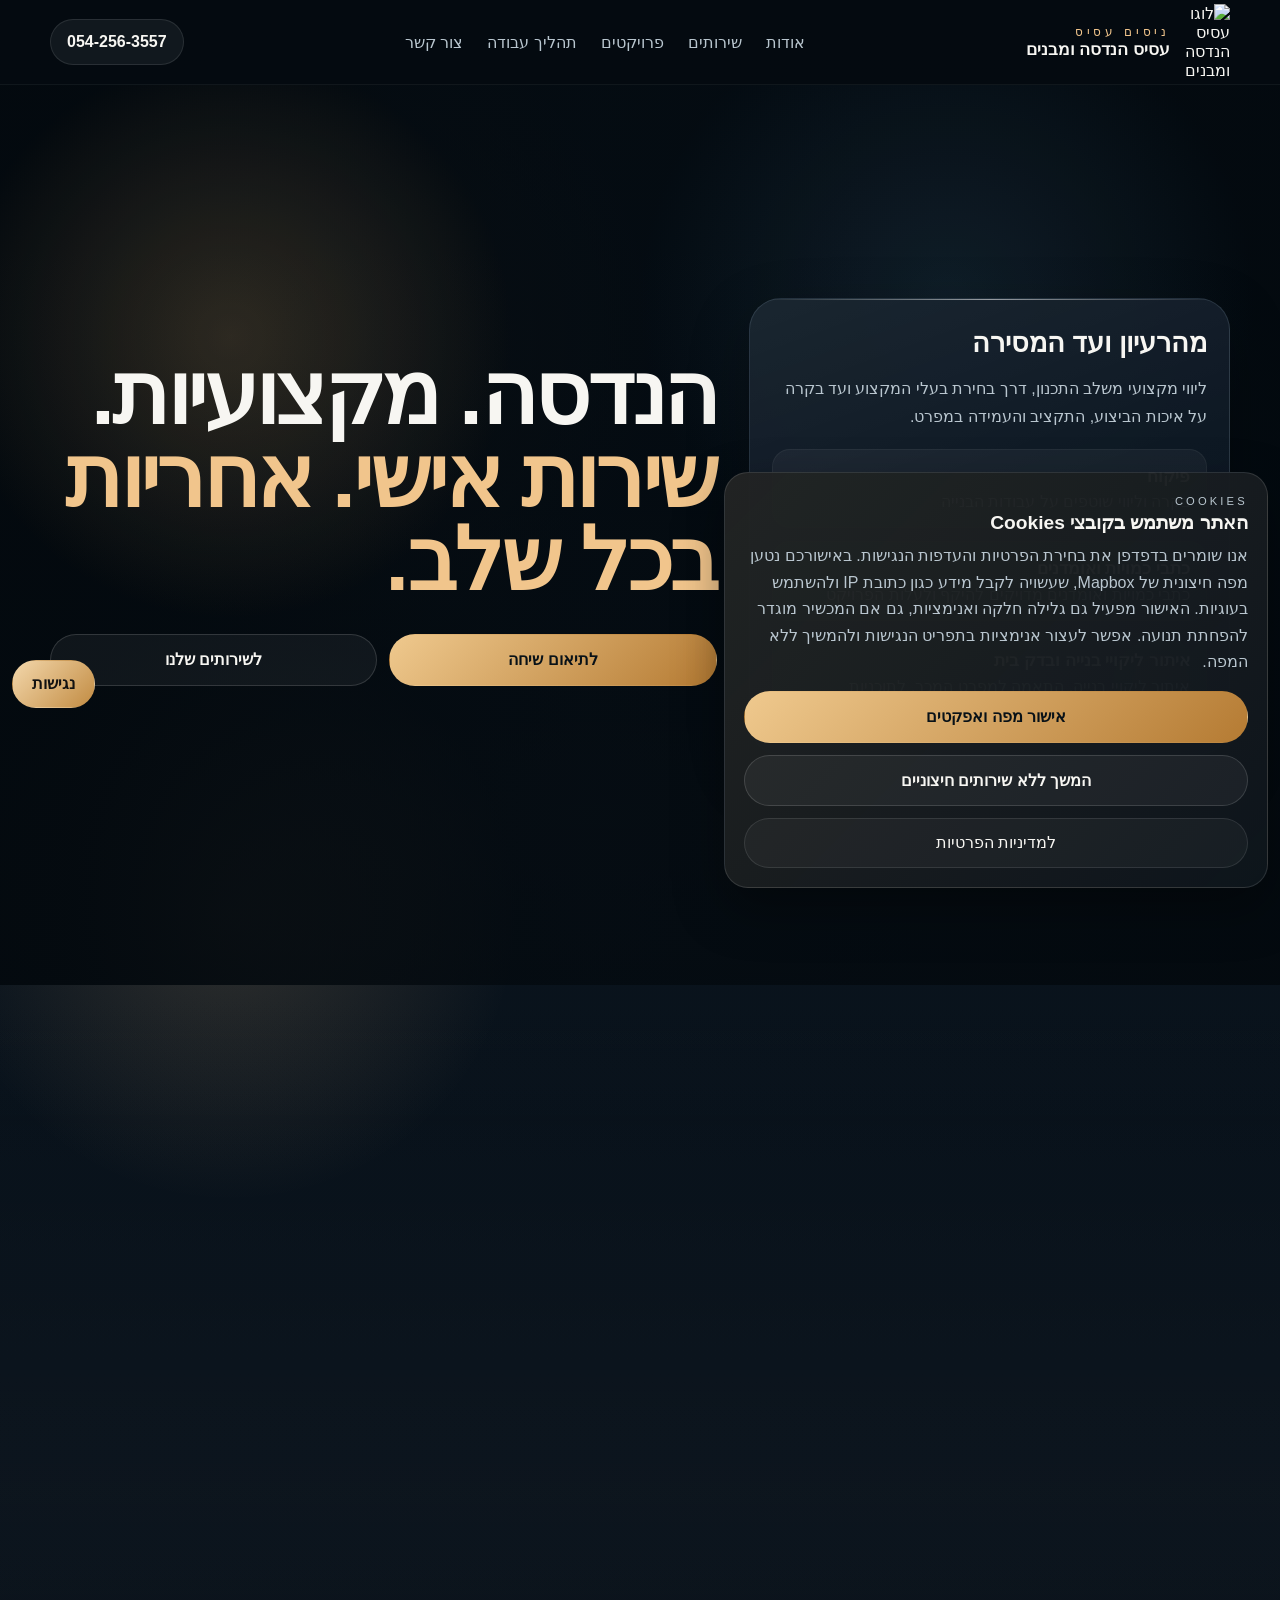
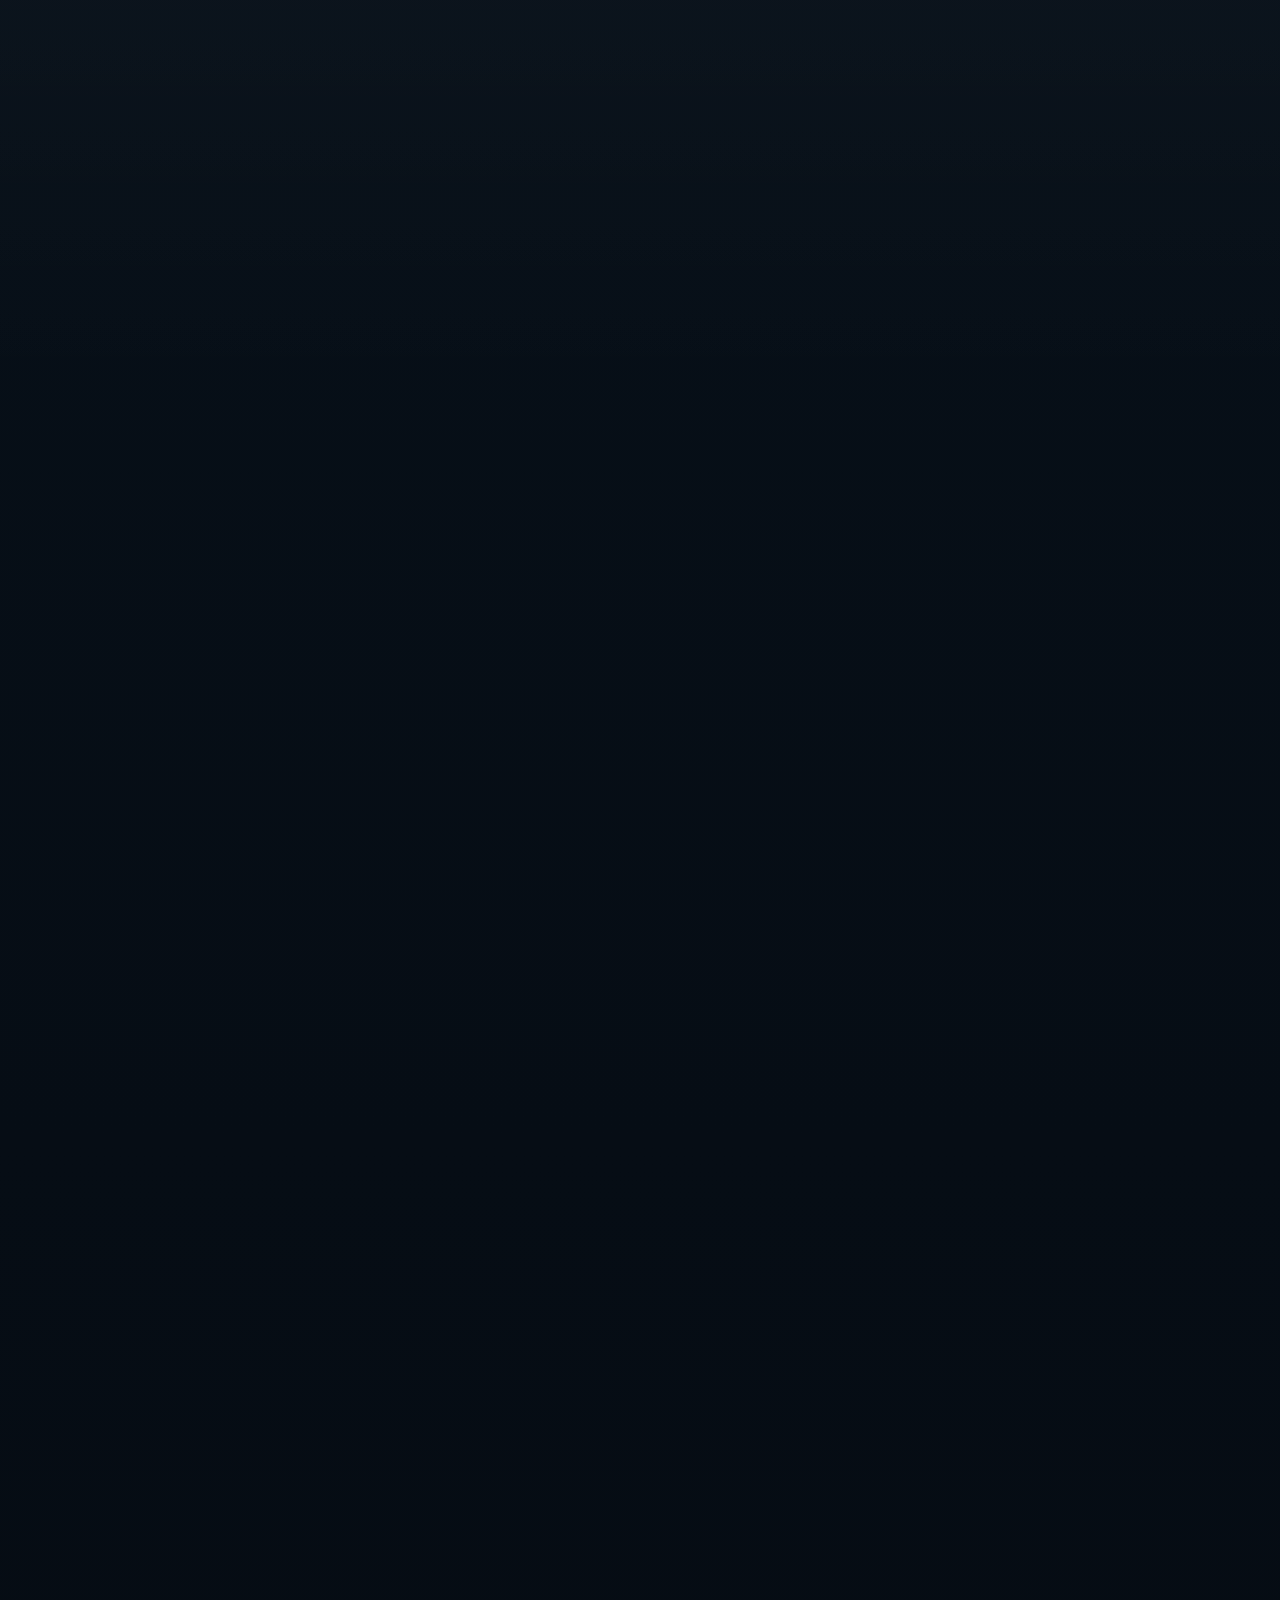
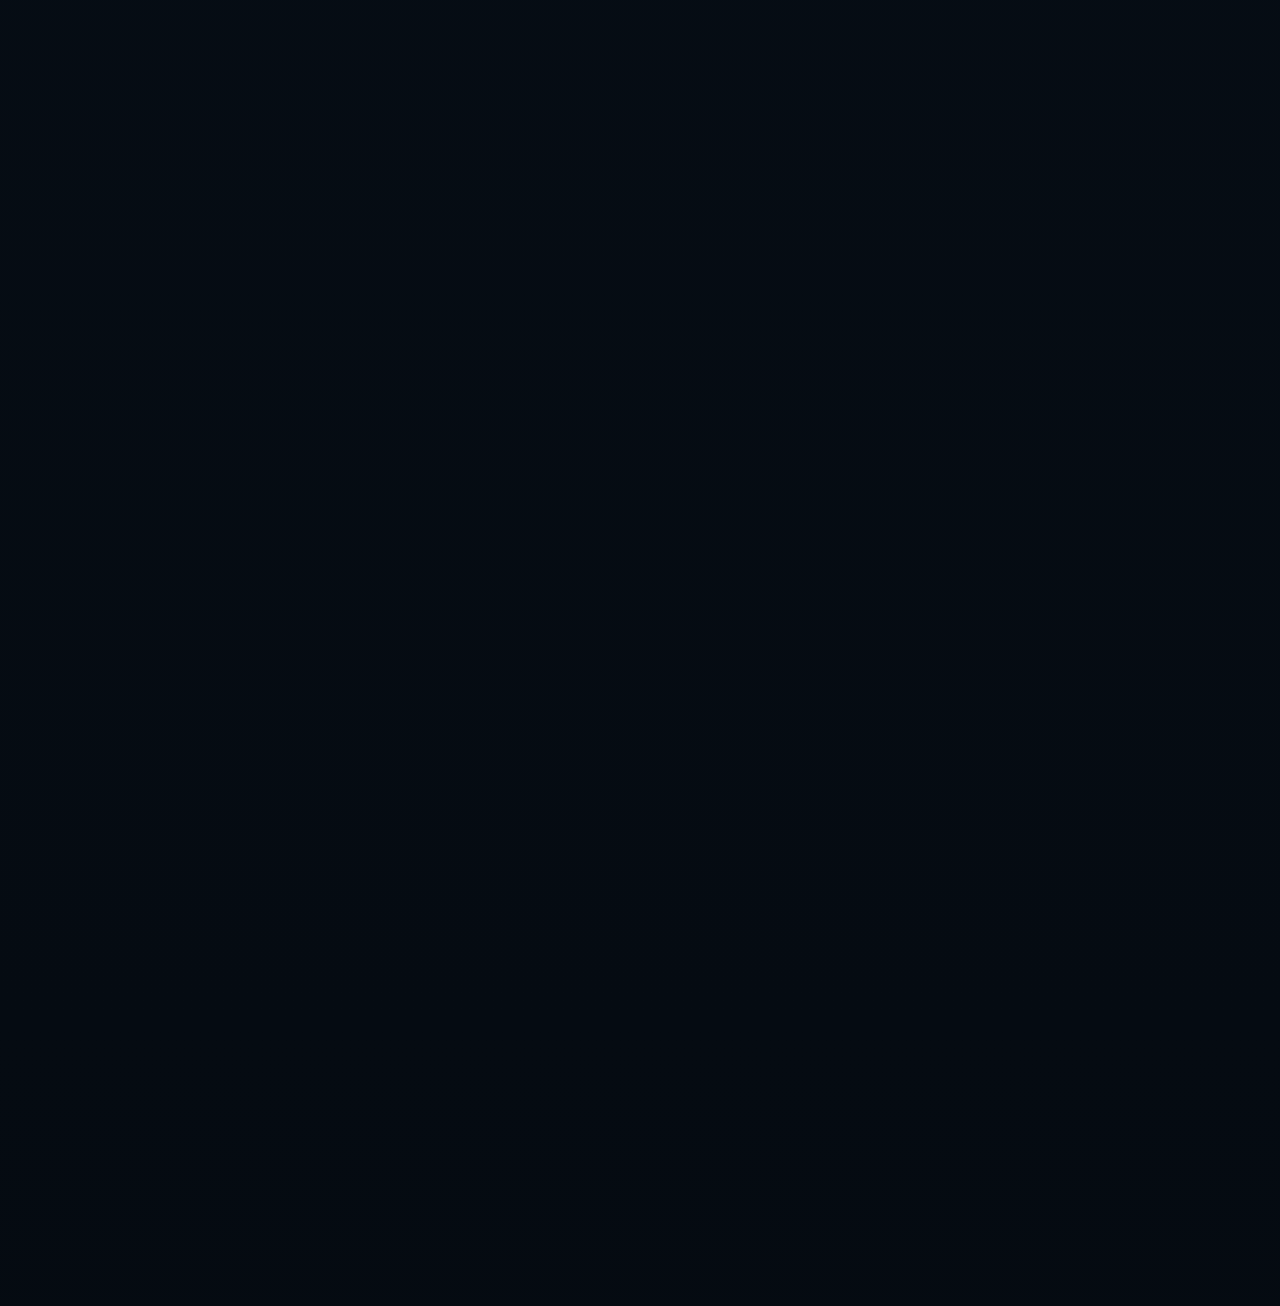
==== commit e40c5bc0: "Fix privacy controls when browser storage is blocked" ====
--- a/index.html
+++ b/index.html
@@ -15,7 +15,7 @@
       href="https://fonts.googleapis.com/css2?family=Heebo:wght@300;400;500;700;800&family=Manrope:wght@500;700;800&display=swap"
       rel="stylesheet"
     />
-    <link rel="stylesheet" href="styles.css" />
+    <link rel="stylesheet" href="styles.css?v=20261002-privacy2" />
     <script>
       if ("scrollRestoration" in history) {
         history.scrollRestoration = "manual";
@@ -370,6 +370,6 @@
       </footer>
     </div>
 
-    <script src="script.js" defer></script>
+    <script src="script.js?v=20261002-privacy2" defer></script>
   </body>
 </html>
--- a/styles.css
+++ b/styles.css
@@ -1000,6 +1000,10 @@
   min-height: 3rem;
 }
 
+.cookie-banner .button--ghost {
+  color: var(--text);
+}
+
 .cookie-settings-link {
   padding: 0;
   border: 0;
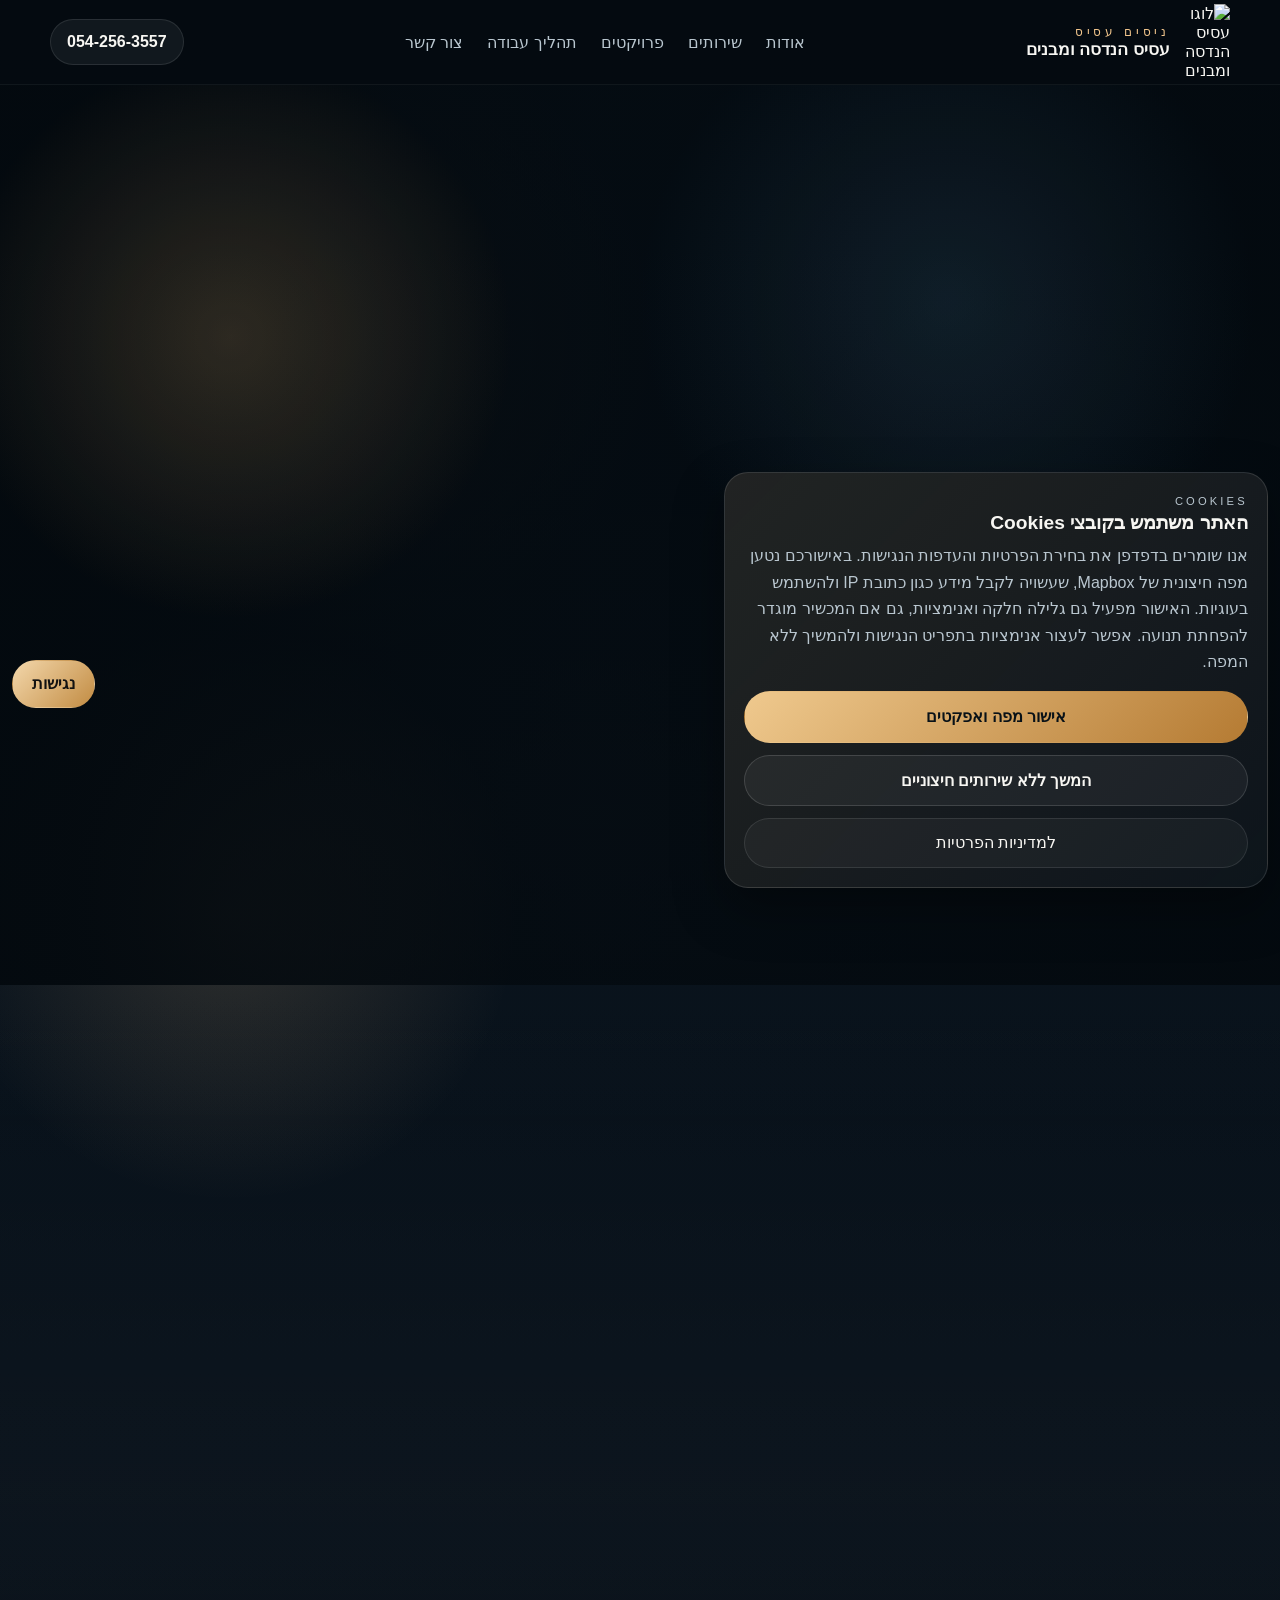
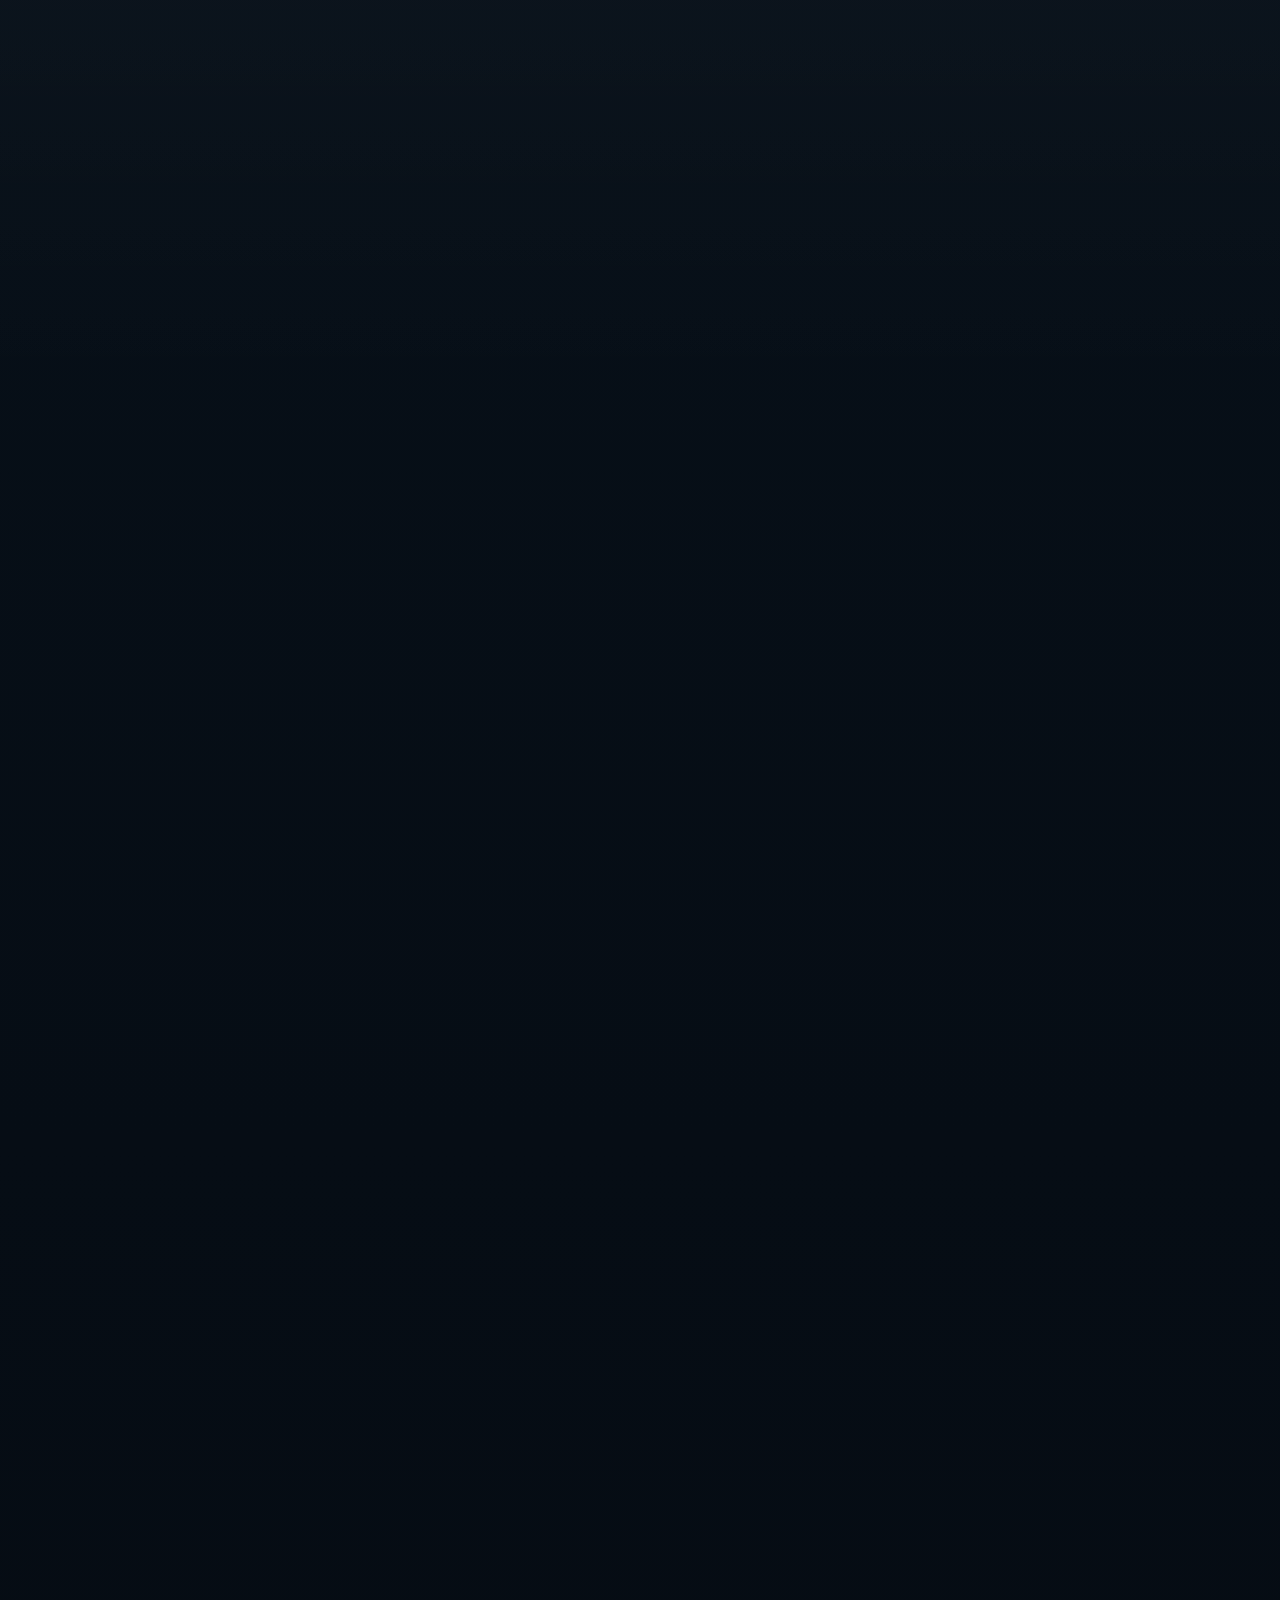
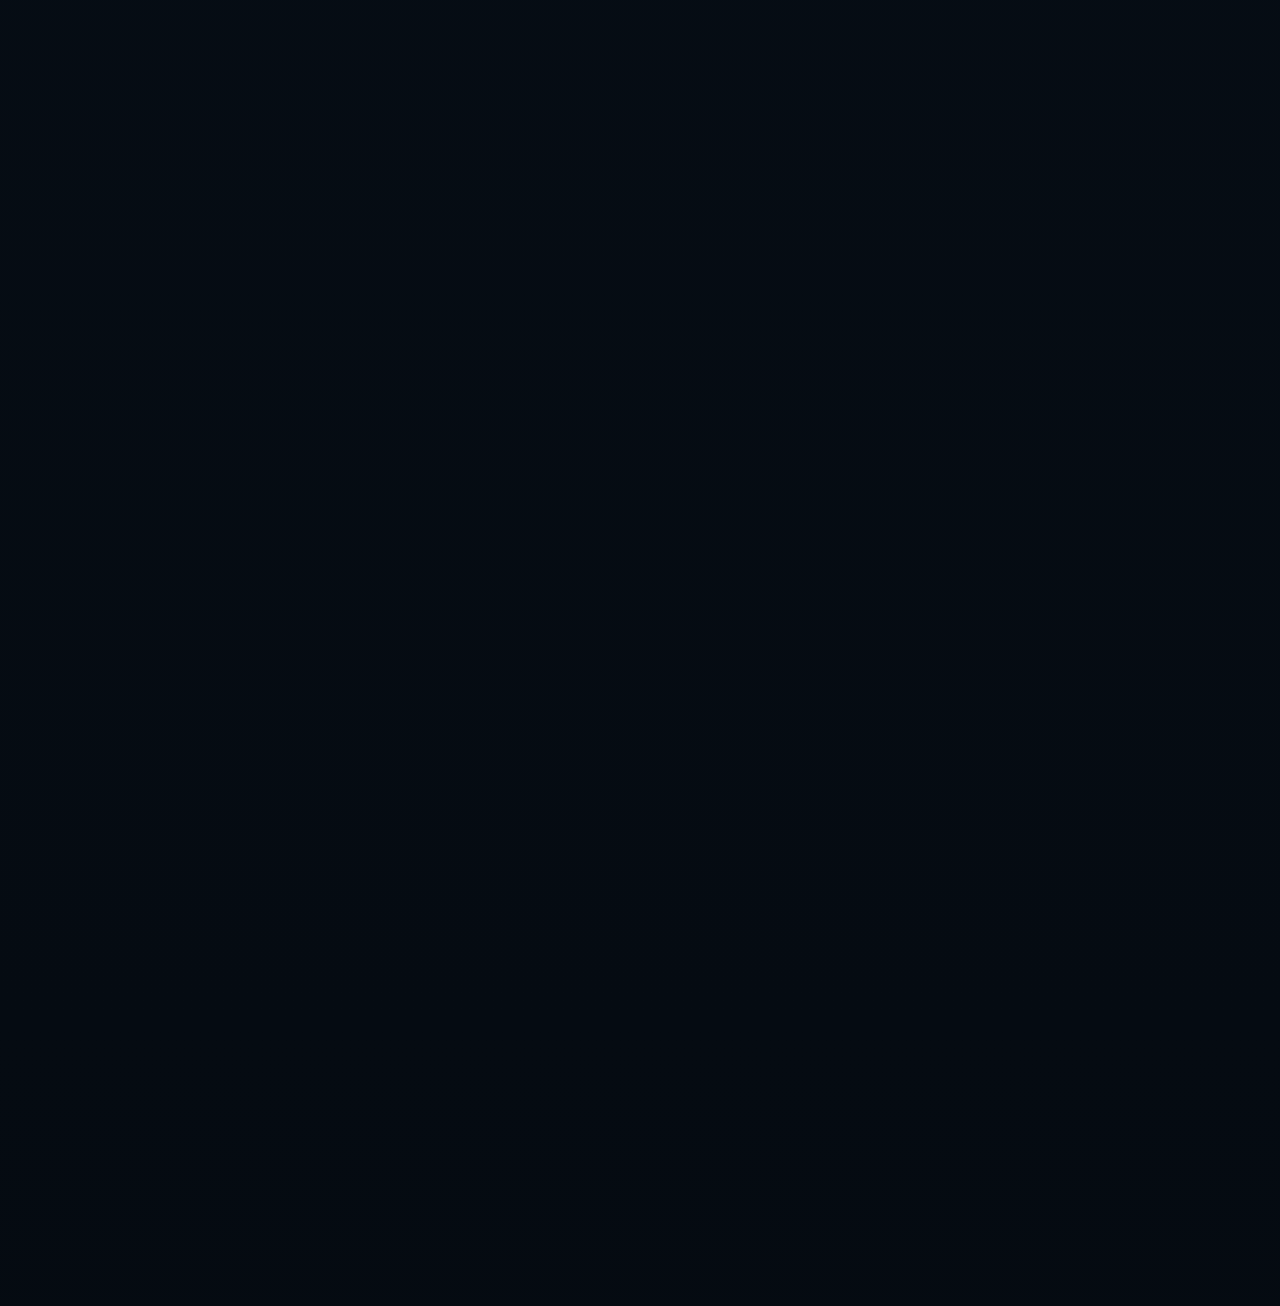
==== commit 9136e07d: "Improve name search SEO for asiseng.co.il" ====
--- a/index.html
+++ b/index.html
@@ -4,11 +4,109 @@
     <meta charset="UTF-8" />
     <link rel="icon" type="image/png" sizes="400x400" href="favicon.png" />
     <meta name="viewport" content="width=device-width, initial-scale=1.0" />
-    <title>עסיס הנדסה ומבנים | פיקוח, כתבי כמויות ובדק בית</title>
+    <title>ניסים עסיס | Nisim Asis | עסיס הנדסה ומבנים</title>
     <meta
       name="description"
-      content="עסיס הנדסה ומבנים מעניקה שירותי פיקוח בנייה, כתבי כמויות, אומדני ביצוע ובדק בית ללקוחות פרטיים, חברות ורשויות."
+      content="ניסים עסיס (Nisim Asis), עסיס הנדסה ומבנים — פיקוח בנייה, בדק בית, איתור ליקויי בנייה, כתבי כמויות ואומדנים. ניסיון משנת 2017. לתיאום: 054-256-3557."
     />
+    <link rel="canonical" href="https://asiseng.co.il/" />
+    <meta name="robots" content="index, follow, max-image-preview:large" />
+    <meta property="og:type" content="website" />
+    <meta property="og:locale" content="he_IL" />
+    <meta property="og:site_name" content="עסיס הנדסה ומבנים" />
+    <meta property="og:title" content="ניסים עסיס | Nisim Asis | עסיס הנדסה ומבנים" />
+    <meta property="og:description" content="ניסים עסיס — פיקוח בנייה, בדק בית, כתבי כמויות ואומדנים. ליווי מקצועי מהרעיון ועד המסירה." />
+    <meta property="og:url" content="https://asiseng.co.il/" />
+    <meta property="og:image" content="https://asiseng.co.il/assets/banner-web1.png" />
+    <meta property="og:image:alt" content="עסיס הנדסה ומבנים — ניסים עסיס" />
+    <meta name="twitter:card" content="summary_large_image" />
+    <meta name="twitter:title" content="ניסים עסיס | Nisim Asis | עסיס הנדסה ומבנים" />
+    <meta name="twitter:description" content="פיקוח בנייה, בדק בית, כתבי כמויות ואומדנים עם ניסים עסיס." />
+    <meta name="twitter:image" content="https://asiseng.co.il/assets/banner-web1.png" />
+    <script type="application/ld+json">
+{
+  "@context": "https://schema.org",
+  "@graph": [
+    {
+      "@type": "WebSite",
+      "@id": "https://asiseng.co.il/#website",
+      "url": "https://asiseng.co.il/",
+      "name": "עסיס הנדסה ומבנים",
+      "alternateName": [
+        "ניסים עסיס",
+        "Nisim Asis",
+        "Assis Engineering & Structures"
+      ],
+      "inLanguage": "he-IL",
+      "publisher": {
+        "@id": "https://asiseng.co.il/#organization"
+      }
+    },
+    {
+      "@type": "Organization",
+      "@id": "https://asiseng.co.il/#organization",
+      "name": "עסיס הנדסה ומבנים",
+      "alternateName": "Assis Engineering & Structures",
+      "url": "https://asiseng.co.il/",
+      "logo": "https://asiseng.co.il/assets/logo.png",
+      "description": "פיקוח בנייה, כתבי כמויות, אומדני ביצוע, בדק בית ואיתור ליקויי בנייה.",
+      "email": "nisimasis22@gmail.com",
+      "telephone": "+972-54-256-3557",
+      "contactPoint": [
+        {
+          "@type": "ContactPoint",
+          "telephone": "+972-54-256-3557",
+          "contactType": "customer service",
+          "availableLanguage": "Hebrew"
+        },
+        {
+          "@type": "ContactPoint",
+          "telephone": "+972-50-434-2441",
+          "contactType": "customer service",
+          "availableLanguage": "Hebrew"
+        }
+      ]
+    },
+    {
+      "@type": "Person",
+      "@id": "https://asiseng.co.il/#nisim-asis",
+      "name": "ניסים עסיס",
+      "alternateName": [
+        "נסים עסיס",
+        "Nisim Asis",
+        "Nissim Asis",
+        "Nisim Assis",
+        "Nissim Assis"
+      ],
+      "url": "https://asiseng.co.il/",
+      "worksFor": {
+        "@id": "https://asiseng.co.il/#organization"
+      }
+    },
+    {
+      "@type": "WebPage",
+      "@id": "https://asiseng.co.il/#webpage",
+      "url": "https://asiseng.co.il/",
+      "name": "ניסים עסיס | Nisim Asis | עסיס הנדסה ומבנים",
+      "inLanguage": "he-IL",
+      "isPartOf": {
+        "@id": "https://asiseng.co.il/#website"
+      },
+      "about": [
+        {
+          "@id": "https://asiseng.co.il/#nisim-asis"
+        },
+        {
+          "@id": "https://asiseng.co.il/#organization"
+        }
+      ],
+      "mainEntity": {
+        "@id": "https://asiseng.co.il/#organization"
+      }
+    }
+  ]
+}
+    </script>
     <link rel="preconnect" href="https://fonts.googleapis.com" />
     <link rel="preconnect" href="https://fonts.gstatic.com" crossorigin />
     <link
@@ -16,6 +114,12 @@
       rel="stylesheet"
     />
     <link rel="stylesheet" href="styles.css?v=20261002-privacy2" />
+    <noscript>
+      <style>
+        .intro-screen { display: none; }
+        .site-shell { opacity: 1; }
+      </style>
+    </noscript>
     <script>
       if ("scrollRestoration" in history) {
         history.scrollRestoration = "manual";
@@ -33,7 +137,7 @@
       <div class="intro-screen__content">
         <img class="intro-screen__logo" src="assets/logo.png" alt="לוגו עסיס הנדסה ומבנים" />
         <p class="intro-screen__eyebrow">ניסים עסיס</p>
-        <h1 class="intro-screen__title">עסיס הנדסה ומבנים</h1>
+        <p class="intro-screen__title">עסיס הנדסה ומבנים</p>
         <p class="intro-screen__subtitle">
           פיקוח, דיוק ושקט הנדסי לפרויקטים פרטיים ועסקיים
         </p>
@@ -153,9 +257,10 @@
           <div class="container hero__grid">
             <div class="hero__content" data-reveal="delay-1">
               <h1>
-                הנדסה. מקצועיות.
-                <span>שירות אישי. אחריות בכל שלב.</span>
+                ניסים עסיס
+                <span>עסיס הנדסה ומבנים</span>
               </h1>
+              <p class="hero__lead">פיקוח בנייה, בדק בית, כתבי כמויות ואומדנים. שירות אישי ואחריות בכל שלב.</p>
               <div class="hero__actions">
                 <a class="button button--primary" href="#contact">לתיאום שיחה</a>
                 <a class="button button--ghost" href="#services">לשירותים שלנו</a>
@@ -199,7 +304,7 @@
                 עסיס הנדסה ומבנים רשומים בפנקס הקבלנים, מספר קבלן 41257.
               </p>
               <p>
-                מאחורי עסיס הנדסה ומבנים עומד ניסים עסיס, שסיים את לימודיו בהצטיינות
+                מאחורי עסיס הנדסה ומבנים עומד ניסים עסיס (<bdi lang="en">Nisim Asis</bdi>), שסיים את לימודיו בהצטיינות
                 ומשלב ידע מקצועי עם ניסיון בשטח, ירידה לפרטים ומחויבות אישית לכל פרויקט.
                 <br />
                 הליווי מתמקד בהבנת צורכי הלקוח, במתן מענה ברור ובקבלת החלטות מבוססות
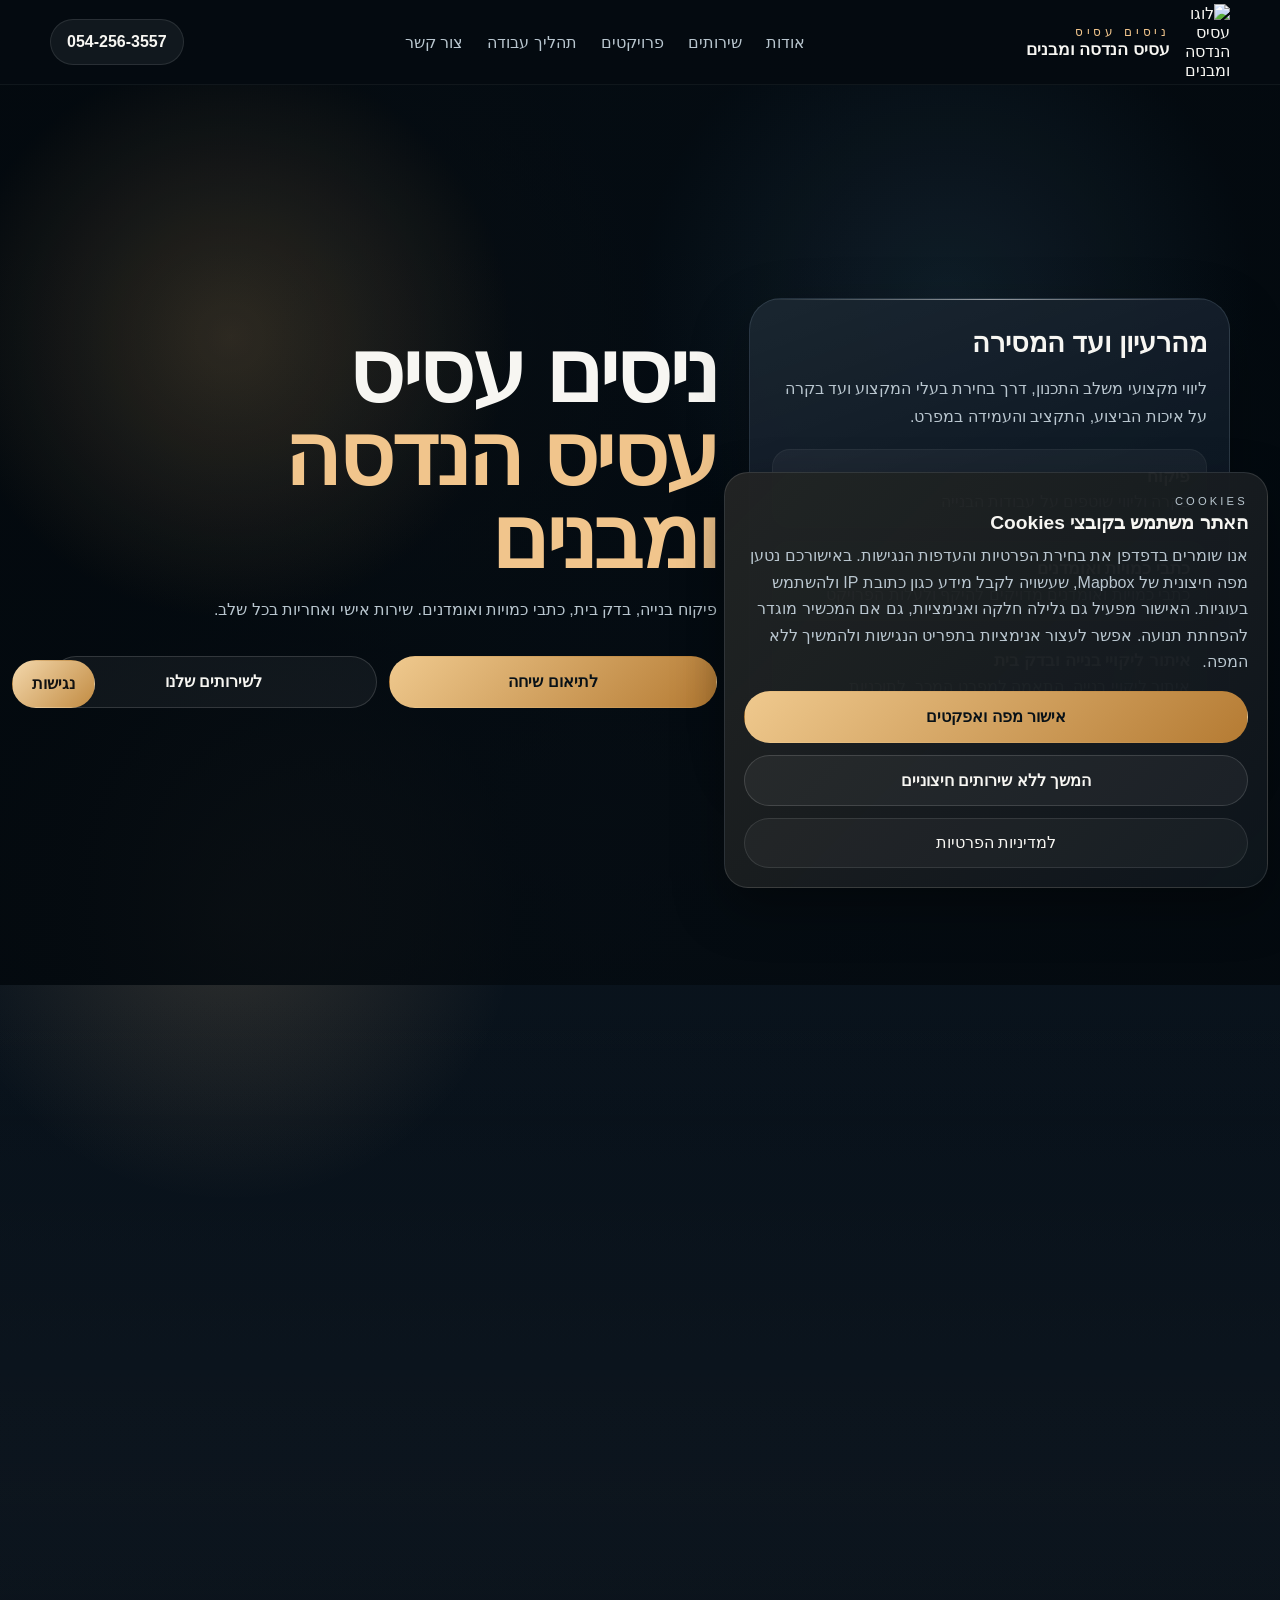
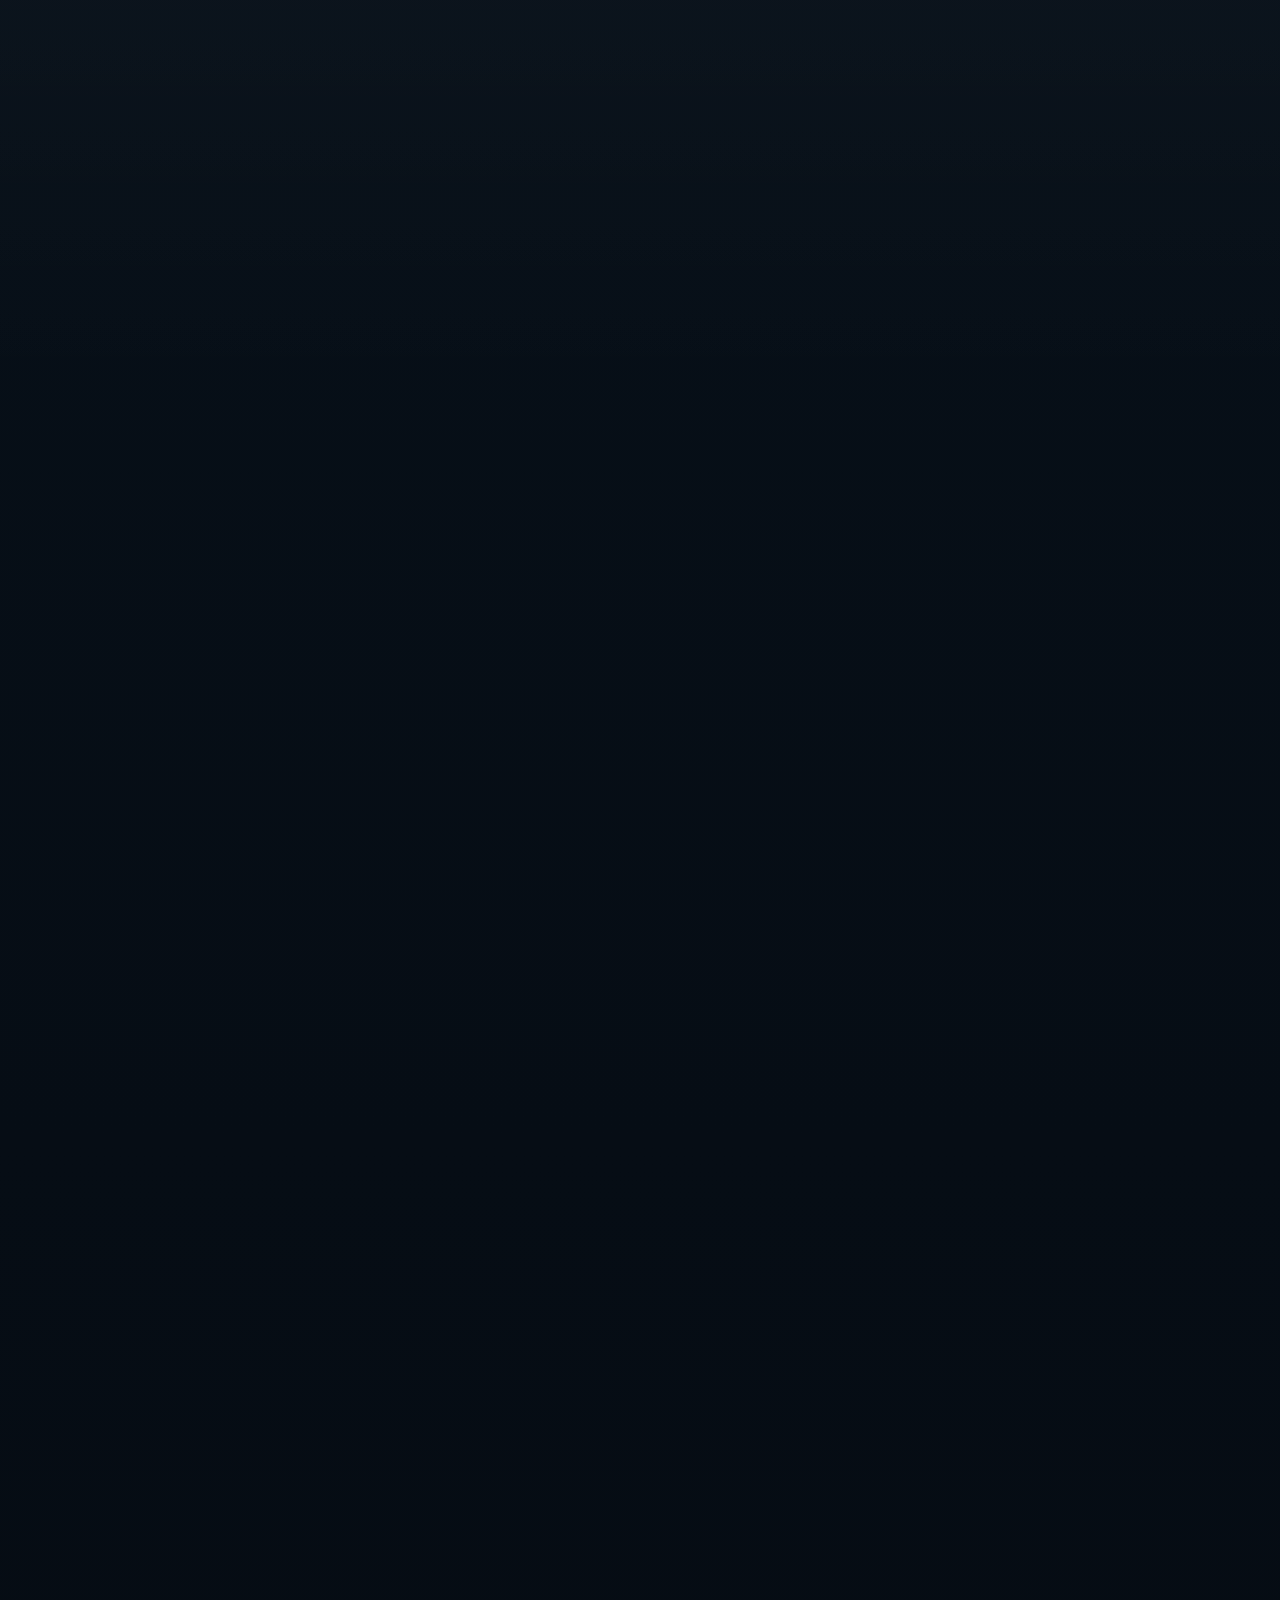
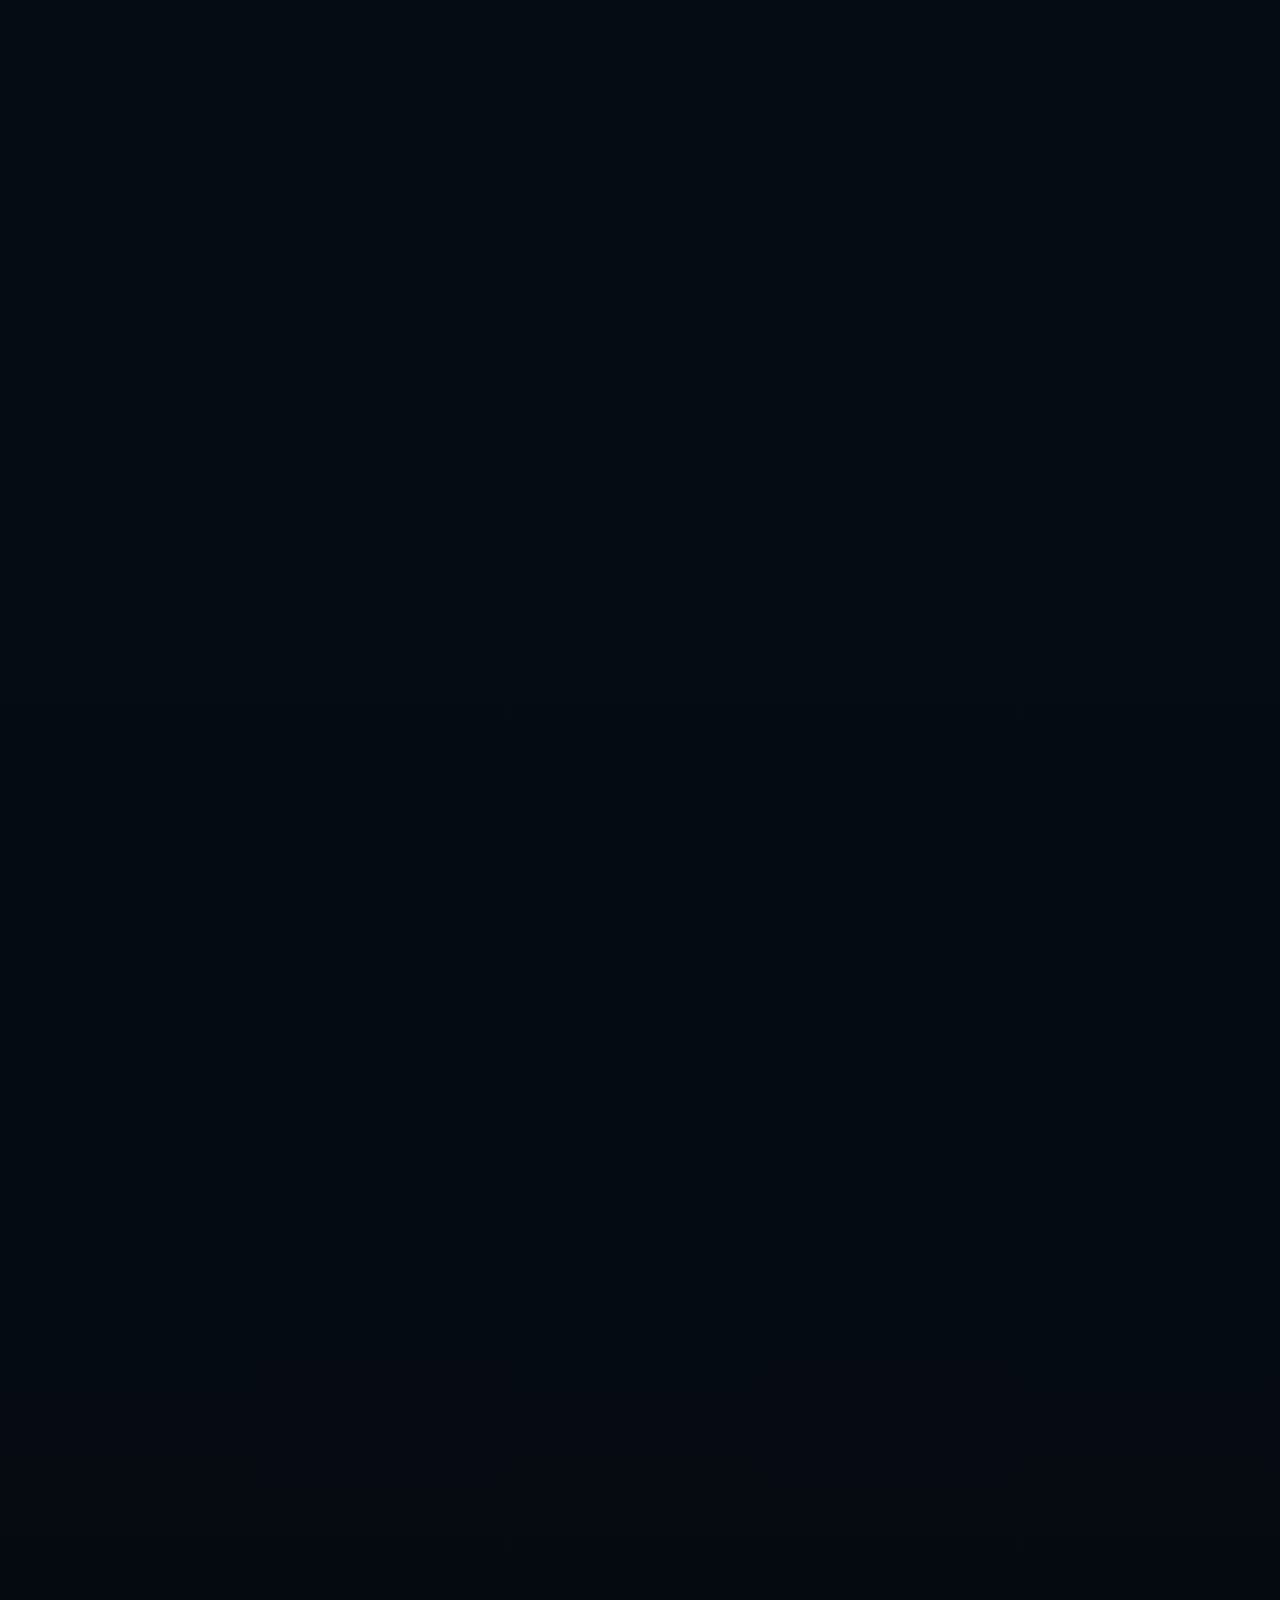
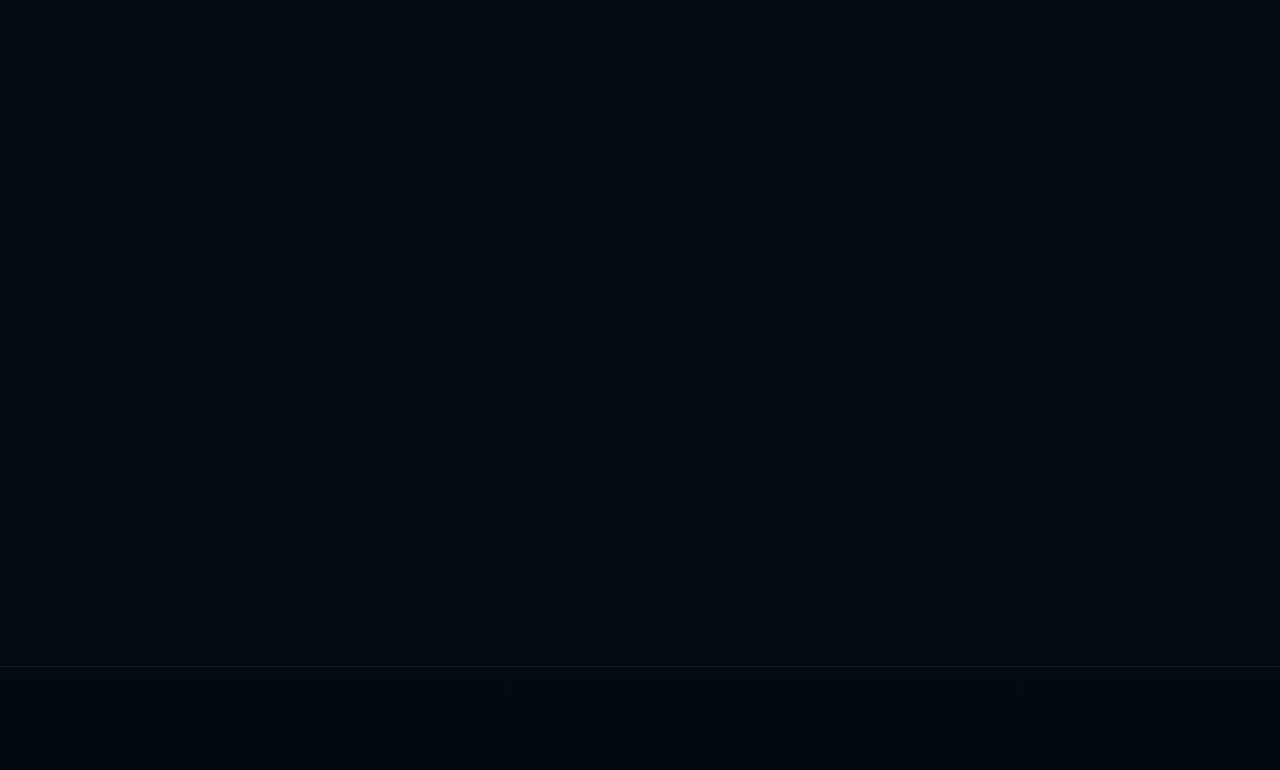
==== commit 47170869: "Add project map and filterable Hebrew project catalog" ====
--- a/index.html
+++ b/index.html
@@ -371,31 +371,146 @@
           </div>
         </section>
 
-        <section class="projects section" id="projects">
+        <section class="projects section" id="projects" aria-labelledby="projects-heading">
           <div class="container projects__grid">
             <div class="projects__content" data-reveal>
-              <p class="section-tag">פרויקטים</p>
-              <h2>בקרוב: מפת פרויקטים ואזורי שירות</h2>
-              <p>
-                כאן יוצגו בהמשך פרויקטים נבחרים, אזורי עבודה ומיקומים רלוונטיים
-                לליווי הנדסי, פיקוח ובדק בית.
-              </p>
-              <p>
-                בינתיים הוספנו מפת מיקום בסיסית כדי להכין את האזור לתוכן שתשלח
-                בהמשך.
-              </p>
+              <p class="section-tag">פרויקטים נבחרים</p>
+              <h2 id="projects-heading">ניסיון בשטח.<br>דיוק בכל פרויקט.</h2>
+              <p>מאומדני כדאיות וכתבי כמויות ועד שיפוץ, הנגשה ושיקום — מבחר מהפרויקטים של עסיס הנדסה ומבנים.</p>
+              <div class="projects__stats"><span><strong>15</strong> פרויקטים נבחרים</span><span><strong>15</strong> יישובים</span></div>
+              <p class="projects__more">וזו רק חלק מהעשייה שלנו.</p>
             </div>
             <div class="projects__panel" data-reveal="delay-1">
               <div class="projects__panel-head">
-                <p class="about__panel-label">Mapbox</p>
-                <p class="projects__meta">עסיס הנדסה ומבנים</p>
+                <p class="about__panel-label">הפרויקטים על המפה</p>
+                <button class="projects__reset" id="projects-map-reset" type="button">כל המיקומים ↗</button>
               </div>
               <div class="projects-map-shell">
-                <div class="projects-map" id="projects-map" aria-label="מפת פרויקטים"></div>
+                <div class="projects-map" id="projects-map" role="region" aria-label="מפת מיקומי הפרויקטים"></div>
                 <div class="projects-map__placeholder" id="projects-map-placeholder">
-                  אשרו שירותים חיצוניים בהגדרות הפרטיות כדי לטעון את המפה
+                  אשרו שירותים חיצוניים בהגדרות הפרטיות כדי לטעון את המפה. פרטי הפרויקטים זמינים ברשימה למטה.
                 </div>
               </div>
+              <p class="projects__map-note">המיקומים מסמנים את היישובים, ולא את כתובות הפרויקטים. בחרו פרויקט ברשימה או נקודה במפה להצגת הפרטים.</p>
+            </div>
+            <div class="projects__catalog">
+              <div class="projects__toolbar">
+                <div class="projects__filters" role="group" aria-label="סינון פרויקטים לפי סוג">
+                  <button type="button" data-project-filter="all" aria-pressed="true">הכול</button>
+                  <button type="button" data-project-filter="public" aria-pressed="false">מבני ציבור</button>
+                  <button type="button" data-project-filter="residential" aria-pressed="false">מגורים</button>
+                  <button type="button" data-project-filter="rehabilitation" aria-pressed="false">שיקום</button>
+                  <button type="button" data-project-filter="infrastructure" aria-pressed="false">תעשייה ותשתיות</button>
+                </div>
+                <p id="projects-count" class="projects__count" role="status">15 פרויקטים נבחרים</p>
+              </div>
+              <ul class="projects__list">
+              <li class="project-card" data-category="residential" data-lng="34.8125" data-lat="32.0722">
+                <button class="project-card__button" type="button" aria-pressed="false" aria-label="הצגת שלד בניין בן 8 קומות בגבעתיים במפה">
+                  <span class="project-card__top"><span class="project-card__number">01</span><span class="project-card__category">מגורים</span><span class="project-card__city">גבעתיים</span></span>
+                  <span class="project-card__title">שלד בניין בן 8 קומות</span>
+                  <span class="project-card__description">השוואת חלופות לאומדן כדאיות של שלד בניין בן 8 קומות.</span>
+                </button>
+              </li>
+              <li class="project-card" data-category="public" data-lng="35.2441" data-lat="31.645">
+                <button class="project-card__button" type="button" aria-pressed="false" aria-label="הצגת מבנה רב־תכליתי בנוקדים במפה">
+                  <span class="project-card__top"><span class="project-card__number">02</span><span class="project-card__category">מבני ציבור</span><span class="project-card__city">נוקדים</span></span>
+                  <span class="project-card__title">מבנה רב־תכליתי</span>
+                  <span class="project-card__description">הכנת אומדן וכתב כמויות למכרז שיפוץ כללי למבנה רב־תכליתי.</span>
+                </button>
+              </li>
+              <li class="project-card" data-category="public" data-lng="35.115" data-lat="31.65">
+                <button class="project-card__button" type="button" aria-pressed="false" aria-label="הצגת שיפוץ והנגשת מבנה רב־תכליתי בכפר עציון במפה">
+                  <span class="project-card__top"><span class="project-card__number">03</span><span class="project-card__category">מבני ציבור</span><span class="project-card__city">כפר עציון</span></span>
+                  <span class="project-card__title">שיפוץ והנגשת מבנה רב־תכליתי</span>
+                  <span class="project-card__description">הכנת אומדן וכתב כמויות למכרז שיפוץ כללי והנגשה למבנה רב־תכליתי.</span>
+                </button>
+              </li>
+              <li class="project-card" data-category="public" data-lng="35.229" data-lat="31.654">
+                <button class="project-card__button" type="button" aria-pressed="false" aria-label="הצגת אולם פיס בתקוע במפה">
+                  <span class="project-card__top"><span class="project-card__number">04</span><span class="project-card__category">מבני ציבור</span><span class="project-card__city">תקוע</span></span>
+                  <span class="project-card__title">אולם פיס</span>
+                  <span class="project-card__description">הכנת אומדן וכתב כמויות למכרז שיפוץ כללי לאולם פיס.</span>
+                </button>
+              </li>
+              <li class="project-card" data-category="residential" data-lng="35.24" data-lat="32.054">
+                <button class="project-card__button" type="button" aria-pressed="false" aria-label="הצגת שיפוץ ותוספת לבית פרטי במעלה לבונה במפה">
+                  <span class="project-card__top"><span class="project-card__number">05</span><span class="project-card__category">מגורים</span><span class="project-card__city">מעלה לבונה</span></span>
+                  <span class="project-card__title">שיפוץ ותוספת לבית פרטי</span>
+                  <span class="project-card__description">הכנת אומדן עלויות וכתב כמויות לשיפוץ כללי ותוספת לבית פרטי.</span>
+                </button>
+              </li>
+              <li class="project-card" data-category="residential" data-lng="34.9832" data-lat="31.8714">
+                <button class="project-card__button" type="button" aria-pressed="false" aria-label="הצגת שיפוץ ותוספת לבית פרטי בשעלבים במפה">
+                  <span class="project-card__top"><span class="project-card__number">06</span><span class="project-card__category">מגורים</span><span class="project-card__city">שעלבים</span></span>
+                  <span class="project-card__title">שיפוץ ותוספת לבית פרטי</span>
+                  <span class="project-card__description">הכנת אומדן עלויות וכתב כמויות לשיפוץ כללי ותוספת לבית פרטי.</span>
+                </button>
+              </li>
+              <li class="project-card" data-category="public" data-lng="35.134" data-lat="31.926">
+                <button class="project-card__button" type="button" aria-pressed="false" aria-label="הצגת מקווה טהרה בדולב במפה">
+                  <span class="project-card__top"><span class="project-card__number">07</span><span class="project-card__category">מבני ציבור</span><span class="project-card__city">דולב</span></span>
+                  <span class="project-card__title">מקווה טהרה</span>
+                  <span class="project-card__description">הכנת אומדן עלויות וכתב כמויות למכרז בניית מקווה טהרה.</span>
+                </button>
+              </li>
+              <li class="project-card" data-category="public" data-lng="34.888" data-lat="31.951">
+                <button class="project-card__button" type="button" aria-pressed="false" aria-label="הצגת מתחם חמישה בתי כנסת בלוד במפה">
+                  <span class="project-card__top"><span class="project-card__number">08</span><span class="project-card__category">מבני ציבור</span><span class="project-card__city">לוד</span></span>
+                  <span class="project-card__title">מתחם חמישה בתי כנסת</span>
+                  <span class="project-card__description">הכנת חשבון להכשרת מתחם של חמישה בתי כנסת.</span>
+                </button>
+              </li>
+              <li class="project-card" data-category="public" data-lng="34.824" data-lat="32.082">
+                <button class="project-card__button" type="button" aria-pressed="false" aria-label="הצגת תיאטרון רמת גן ברמת גן במפה">
+                  <span class="project-card__top"><span class="project-card__number">09</span><span class="project-card__category">מבני ציבור</span><span class="project-card__city">רמת גן</span></span>
+                  <span class="project-card__title">תיאטרון רמת גן</span>
+                  <span class="project-card__description">הכנת אומדן עלויות וכתב כמויות למכרז שיפוץ כללי של תיאטרון רמת גן.</span>
+                </button>
+              </li>
+              <li class="project-card" data-category="rehabilitation" data-lng="35.472" data-lat="33.089">
+                <button class="project-card__button" type="button" aria-pressed="false" aria-label="הצגת שיקום בית פרטי באביבים במפה">
+                  <span class="project-card__top"><span class="project-card__number">10</span><span class="project-card__category">שיקום</span><span class="project-card__city">אביבים</span></span>
+                  <span class="project-card__title">שיקום בית פרטי</span>
+                  <span class="project-card__description">הכנת אומדן עלויות וכתב כמויות לשיקום בית פרטי שנפגע במלחמת חרבות הברזל.</span>
+                </button>
+              </li>
+              <li class="project-card" data-category="rehabilitation" data-lng="34.792" data-lat="31.252">
+                <button class="project-card__button" type="button" aria-pressed="false" aria-label="הצגת שיקום בית פרטי בבאר שבע במפה">
+                  <span class="project-card__top"><span class="project-card__number">11</span><span class="project-card__category">שיקום</span><span class="project-card__city">באר שבע</span></span>
+                  <span class="project-card__title">שיקום בית פרטי</span>
+                  <span class="project-card__description">הכנת אומדן עלויות וכתב כמויות למכרז שיקום בית פרטי שנפגע במלחמת חרבות הברזל.</span>
+                </button>
+              </li>
+              <li class="project-card" data-category="infrastructure" data-lng="34.596" data-lat="31.524">
+                <button class="project-card__button" type="button" aria-pressed="false" aria-label="הצגת טיילת טכנולוגית בשדרות במפה">
+                  <span class="project-card__top"><span class="project-card__number">12</span><span class="project-card__category">תעשייה ותשתיות</span><span class="project-card__city">שדרות</span></span>
+                  <span class="project-card__title">טיילת טכנולוגית</span>
+                  <span class="project-card__description">הכנת אומדן עלויות וכתב כמויות לטובת הקמת טיילת טכנולוגית.</span>
+                </button>
+              </li>
+              <li class="project-card" data-category="infrastructure" data-lng="34.77" data-lat="31.61">
+                <button class="project-card__button" type="button" aria-pressed="false" aria-label="הצגת מבנה תעשייה בקריית גת במפה">
+                  <span class="project-card__top"><span class="project-card__number">13</span><span class="project-card__category">תעשייה ותשתיות</span><span class="project-card__city">קריית גת</span></span>
+                  <span class="project-card__title">מבנה תעשייה</span>
+                  <span class="project-card__description">הכנת אומדן עלויות וכתב כמויות למבנה תעשייה.</span>
+                </button>
+              </li>
+              <li class="project-card" data-category="rehabilitation" data-lng="34.4983" data-lat="31.4731">
+                <button class="project-card__button" type="button" aria-pressed="false" aria-label="הצגת שיקום מכינה קדם־צבאית בנחל עוז במפה">
+                  <span class="project-card__top"><span class="project-card__number">14</span><span class="project-card__category">שיקום</span><span class="project-card__city">נחל עוז</span></span>
+                  <span class="project-card__title">שיקום מכינה קדם־צבאית</span>
+                  <span class="project-card__description">הכנת אומדן עלויות לשיקום וכתב כמויות למכרז מכינה קדם־צבאית שנפגעה במלחמת חרבות הברזל.</span>
+                </button>
+              </li>
+              <li class="project-card" data-category="public" data-lng="34.5987" data-lat="31.5076">
+                <button class="project-card__button" type="button" aria-pressed="false" aria-label="הצגת מגורי מכינה קדם־צבאית בגבים במפה">
+                  <span class="project-card__top"><span class="project-card__number">15</span><span class="project-card__category">מבני ציבור</span><span class="project-card__city">גבים</span></span>
+                  <span class="project-card__title">מגורי מכינה קדם־צבאית</span>
+                  <span class="project-card__description">הכנת אומדן עלויות לשיפוץ וכתב כמויות למכרז מגורי מכינה קדם־צבאית.</span>
+                </button>
+              </li>
+              </ul>
             </div>
           </div>
         </section>
--- a/styles.css
+++ b/styles.css
@@ -1837,3 +1837,49 @@
     transition-duration: 0.01ms !important;
   }
 }
+
+/* Project catalog and map share the same numbering and category colors. */
+.projects__content > p { color: var(--muted); line-height: 1.8; }
+.projects__stats { display: flex; flex-wrap: wrap; gap: 2rem; margin-top: 1.75rem; }
+.projects__stats span { display: grid; gap: 0.25rem; color: var(--muted); }
+.projects__stats strong { font-size: 2.75rem; line-height: 1.1; color: var(--accent-strong); font-weight: 500; }
+.projects__content .projects__more { color: var(--accent-strong); font-size: 0.9rem; }
+.projects__reset { border: 1px solid var(--line); border-radius: 2rem; background: transparent; color: var(--accent-strong); padding: 0.5rem 0.8rem; font: inherit; cursor: pointer; }
+.projects__map-note { margin: 0.8rem 0 0; color: var(--muted); font-size: 0.8rem; line-height: 1.7; }
+.projects__catalog { grid-column: 1 / -1; min-width: 0; }
+.projects__toolbar { display: flex; flex-wrap: wrap; align-items: center; justify-content: space-between; gap: 1rem; margin: 1rem 0 1.25rem; }
+.projects__filters { display: flex; flex-wrap: wrap; gap: 0.5rem; }
+.projects__filters button { border: 1px solid var(--line); border-radius: 2rem; padding: 0.6rem 1rem; background: var(--surface); color: var(--muted); font: inherit; font-size: 0.9rem; cursor: pointer; }
+.projects__filters button[aria-pressed="true"] { background: var(--accent); border-color: var(--accent); color: var(--bg-deep); }
+.projects__count { margin: 0; color: var(--muted); font-size: 0.85rem; }
+.projects__list { display: grid; grid-template-columns: repeat(3, minmax(0, 1fr)); gap: 0.85rem; list-style: none; margin: 0; padding: 0; }
+.project-card { --project-color: #d2a566; min-width: 0; border: 1px solid var(--line); border-radius: 1.25rem; background: var(--surface); overflow: hidden; }
+.project-card[data-category="residential"], .project-map-marker[data-category="residential"] { --project-color: #8ab6ce; }
+.project-card[data-category="rehabilitation"], .project-map-marker[data-category="rehabilitation"] { --project-color: #a6c6aa; }
+.project-card[data-category="infrastructure"], .project-map-marker[data-category="infrastructure"] { --project-color: #c4afe0; }
+.project-card[hidden] { display: none; }
+.project-card__button { display: block; width: 100%; height: 100%; padding: 1.25rem; border: 0; background: transparent; text-align: right; color: var(--text); font: inherit; cursor: pointer; }
+.project-card:hover, .project-card.is-selected { border-color: var(--project-color); background: var(--surface-soft); }
+.project-card__top { display: flex; align-items: center; flex-wrap: wrap; gap: 0.5rem; margin-bottom: 0.9rem; }
+.project-card__number { color: var(--project-color); font-size: 0.8rem; font-variant-numeric: tabular-nums; }
+.project-card__category { color: var(--project-color); font-size: 0.75rem; border-inline-start: 1px solid var(--line); padding-inline-start: 0.5rem; }
+.project-card__city { margin-inline-start: auto; color: var(--muted); font-size: 0.85rem; }
+.project-card__title { display: block; font-size: 1.05rem; font-weight: 600; line-height: 1.5; margin-bottom: 0.45rem; }
+.project-card__description { display: block; color: var(--muted); font-size: 0.85rem; line-height: 1.8; }
+.project-map-marker { --project-color: #d2a566; width: 34px; height: 34px; border: 2px solid var(--project-color); border-radius: 50%; background: #071019; color: var(--project-color); box-shadow: 0 3px 14px #0008; font: 600 12px "Heebo", sans-serif; cursor: pointer; }
+.project-map-marker[aria-pressed="true"] { background: var(--project-color); color: #071019; box-shadow: 0 0 0 5px #ffffff24; }
+.project-popup .project-card__city { display: block; color: #795525; margin: 0 0 0.4rem; }
+.project-popup .project-card__description { color: #354755; }
+.projects-map .mapboxgl-popup-close-button { font-size: 1.35rem; padding: 0.2rem 0.5rem; }
+.projects-map-shell { min-height: 26rem; }
+@media (max-width: 959px) {
+  .projects__list { grid-template-columns: repeat(2, minmax(0, 1fr)); }
+  .projects-map-shell { min-height: 24rem; }
+}
+@media (max-width: 599px) {
+  .projects__list { grid-template-columns: 1fr; }
+  .projects__panel { padding: 0.9rem; }
+  .projects-map-shell { min-height: 23rem; }
+  .projects__filters button { padding: 0.5rem 0.8rem; font-size: 0.8rem; }
+  .project-card__button { padding: 1rem; }
+}
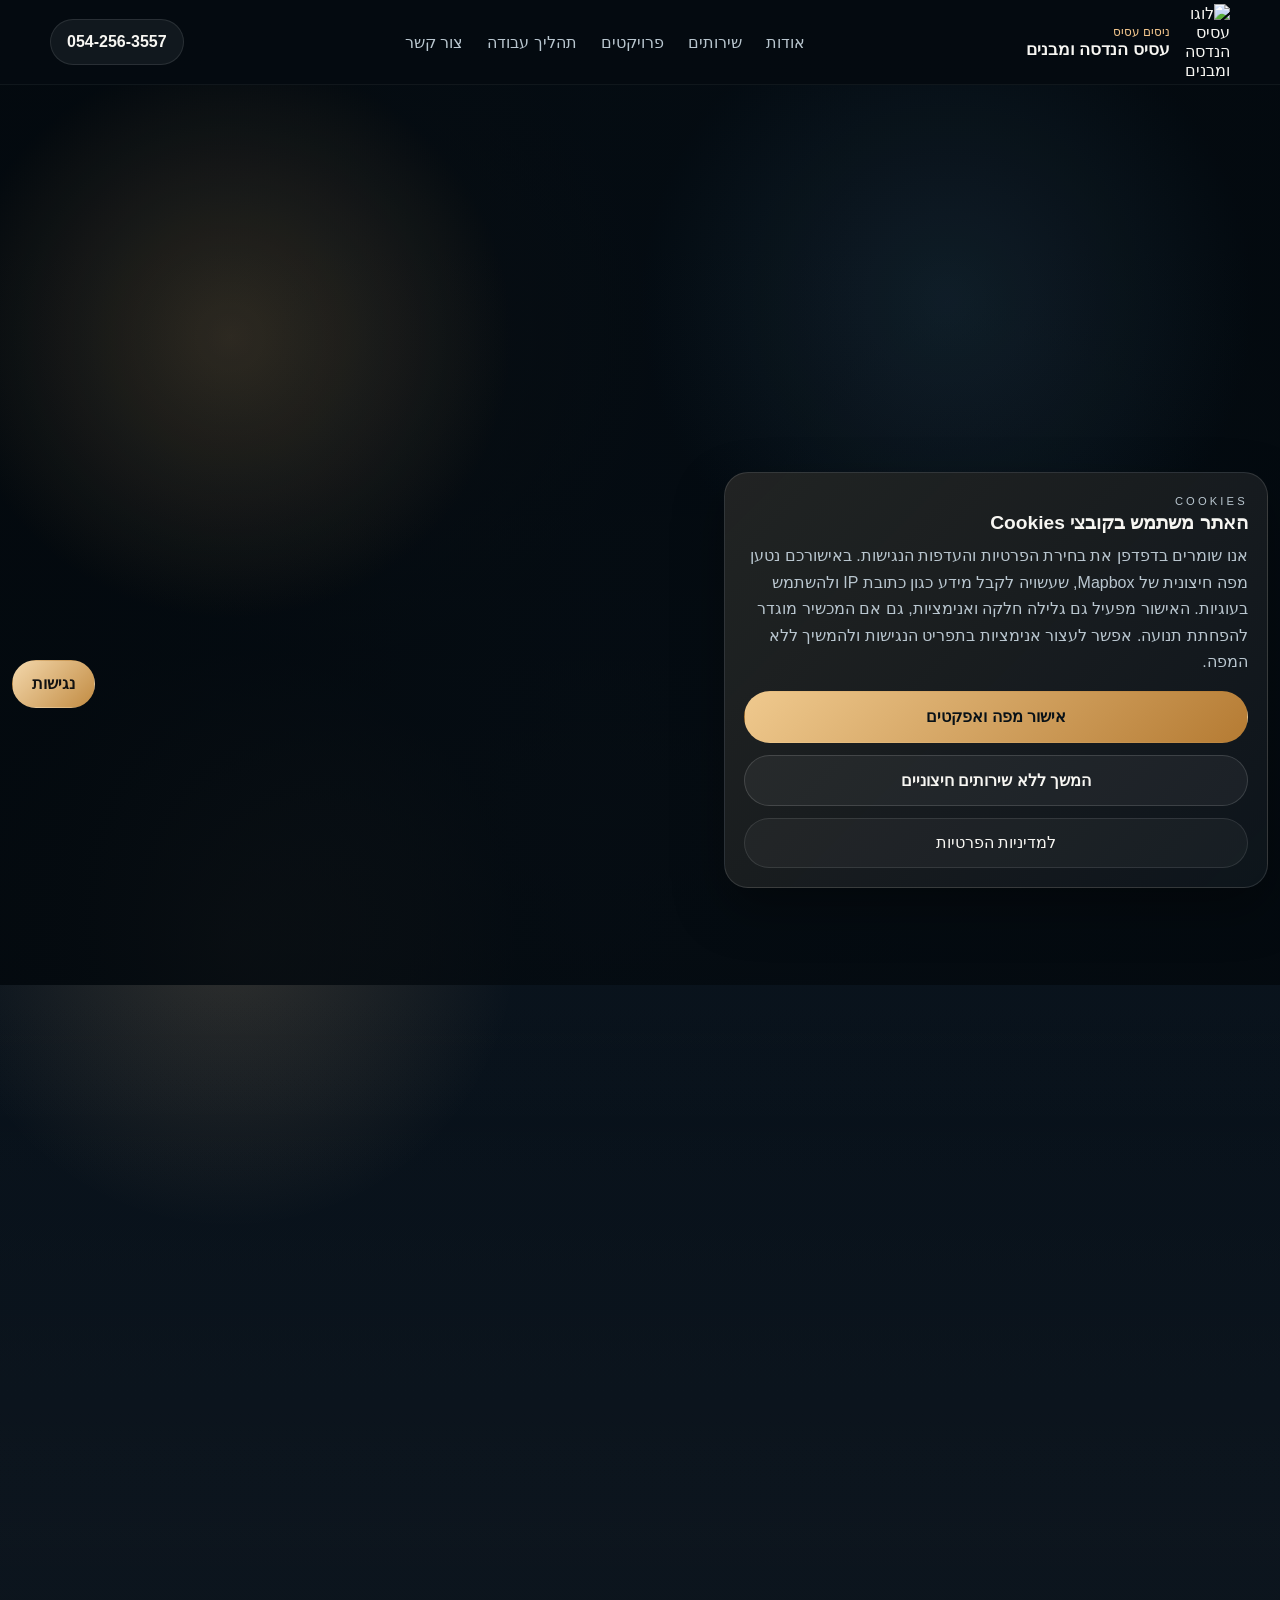
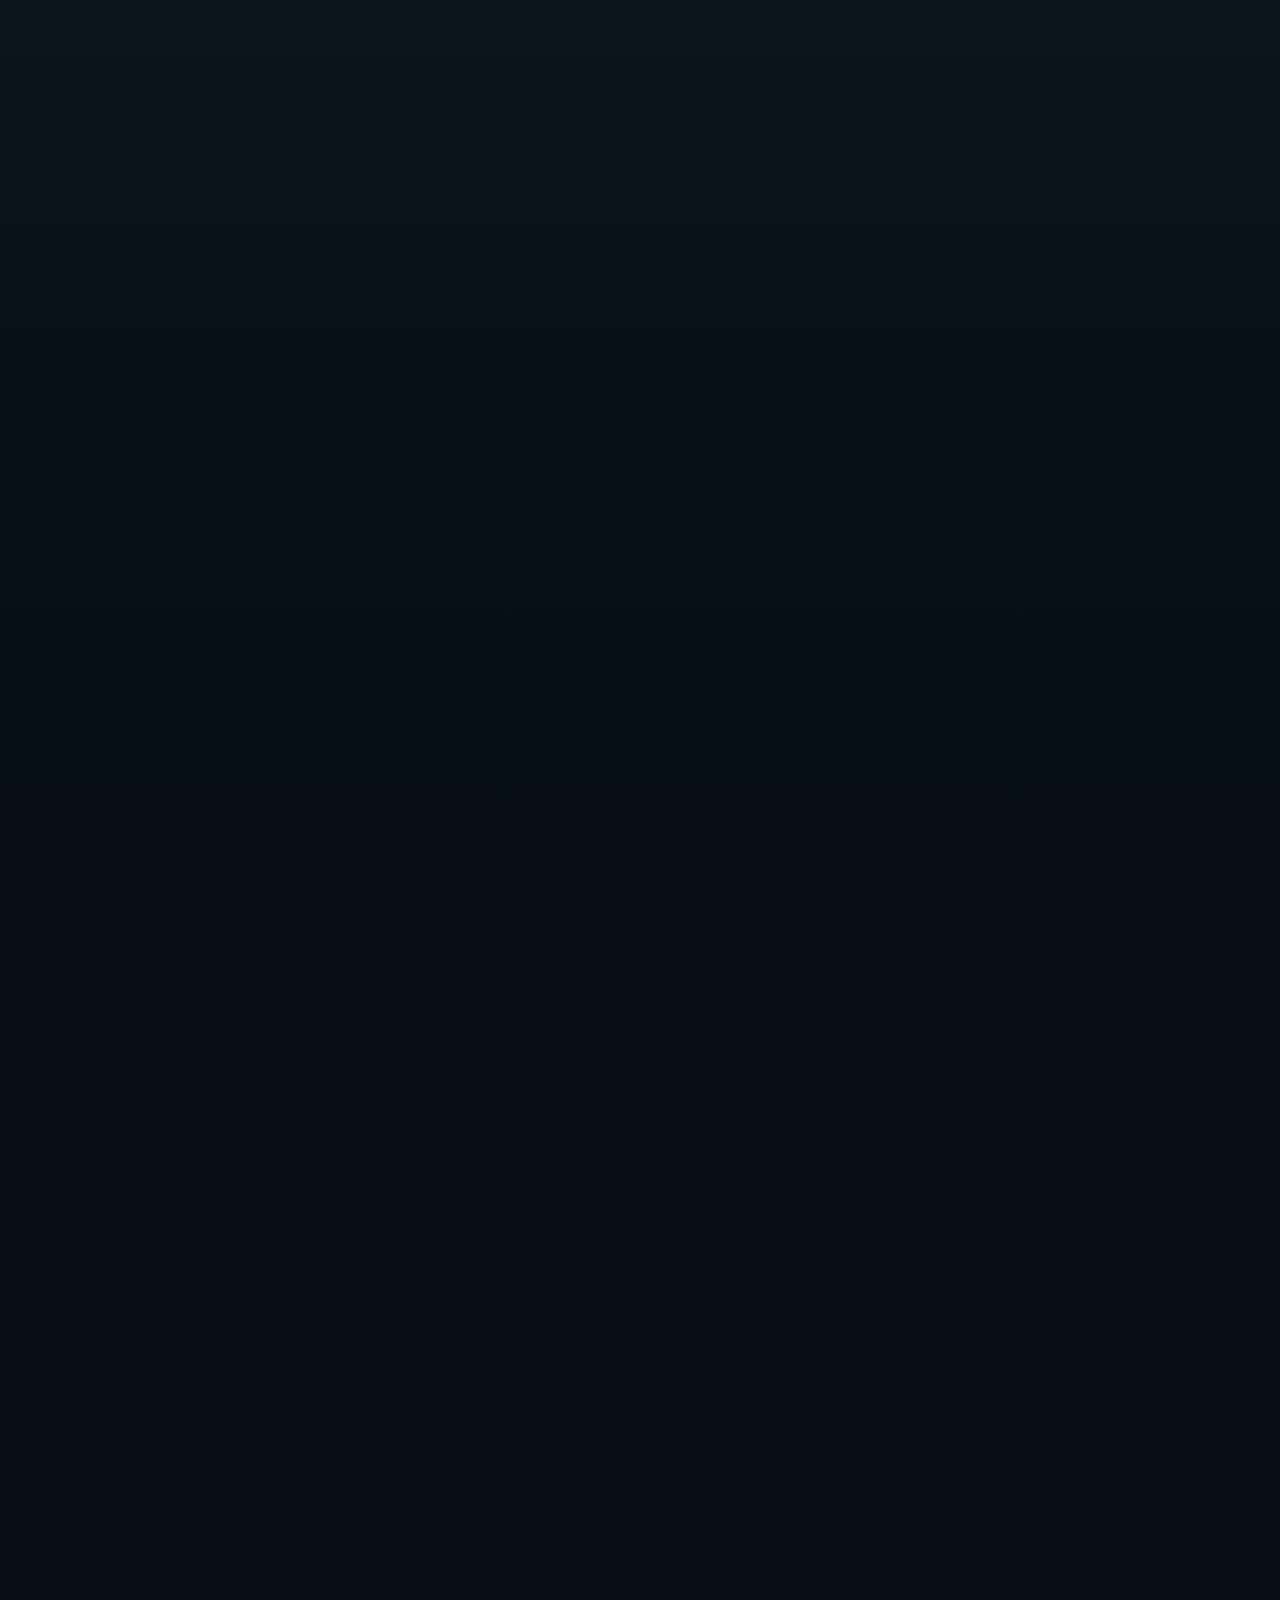
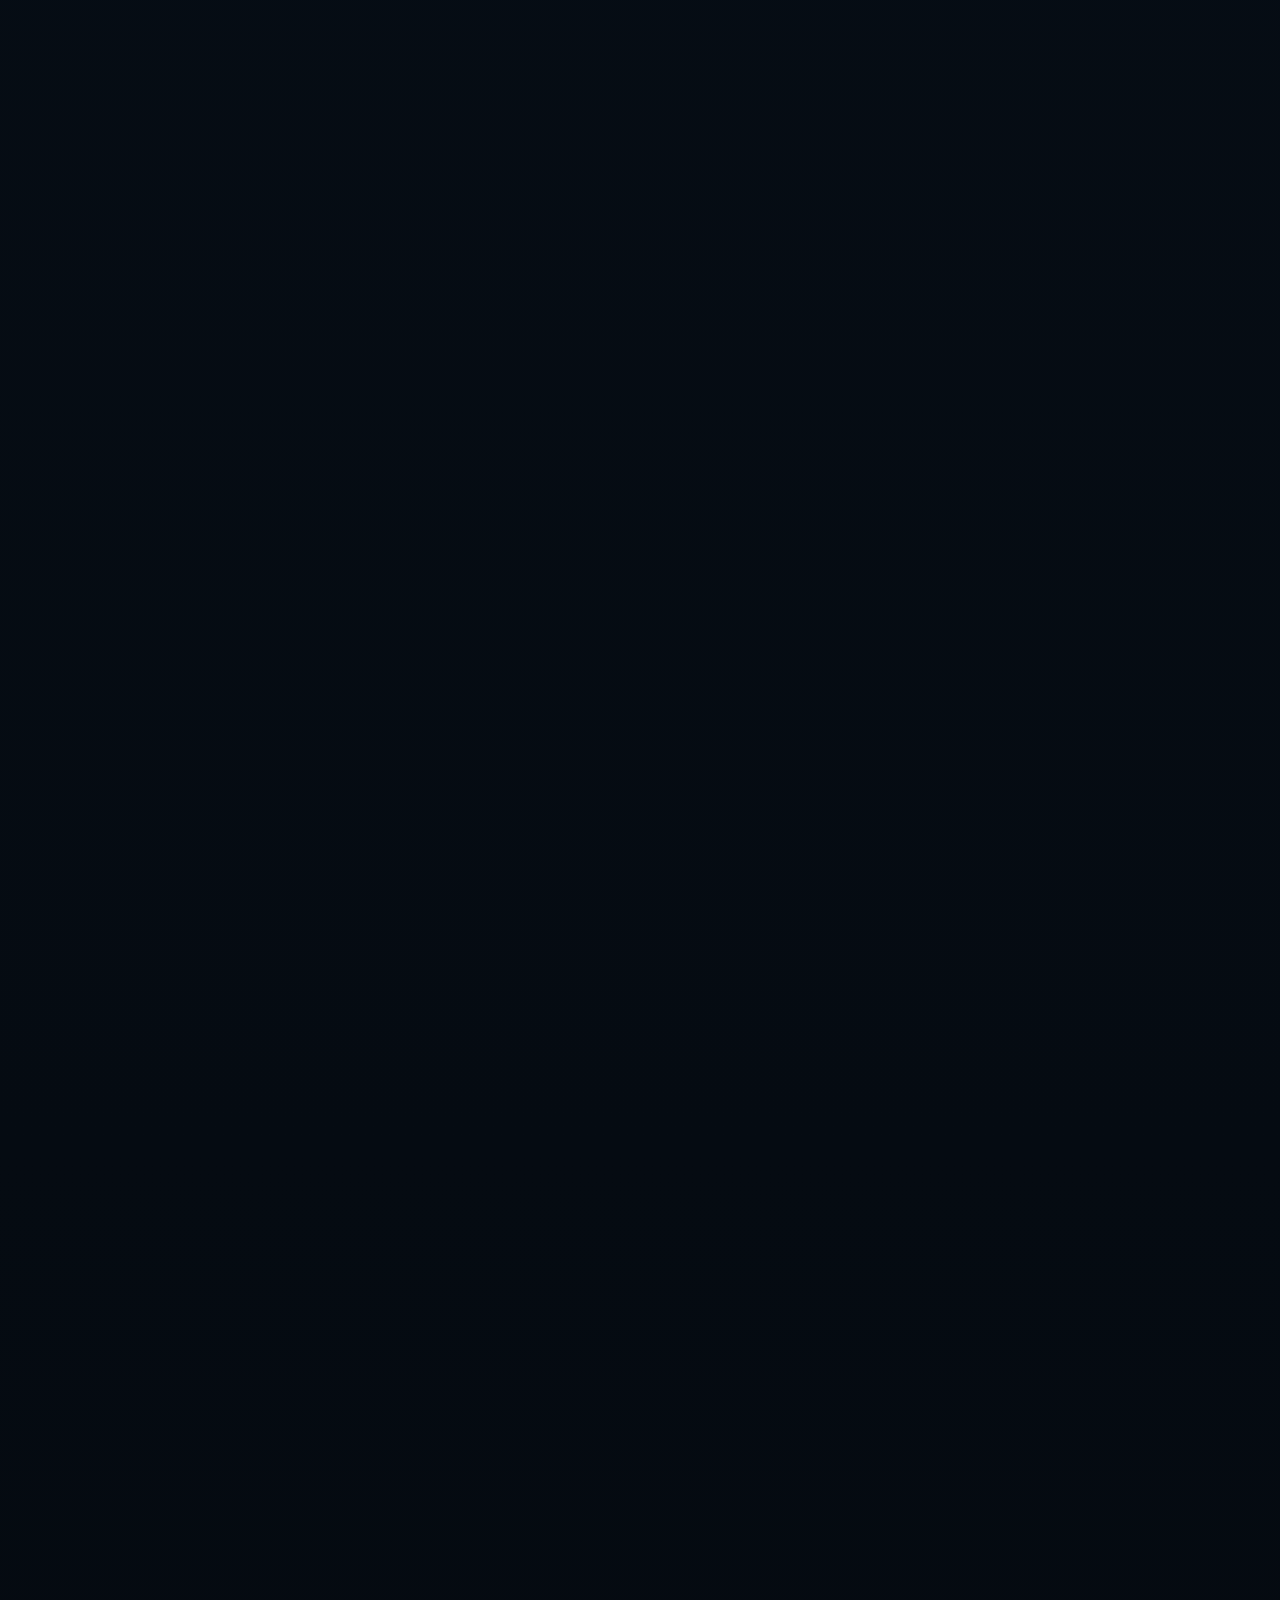
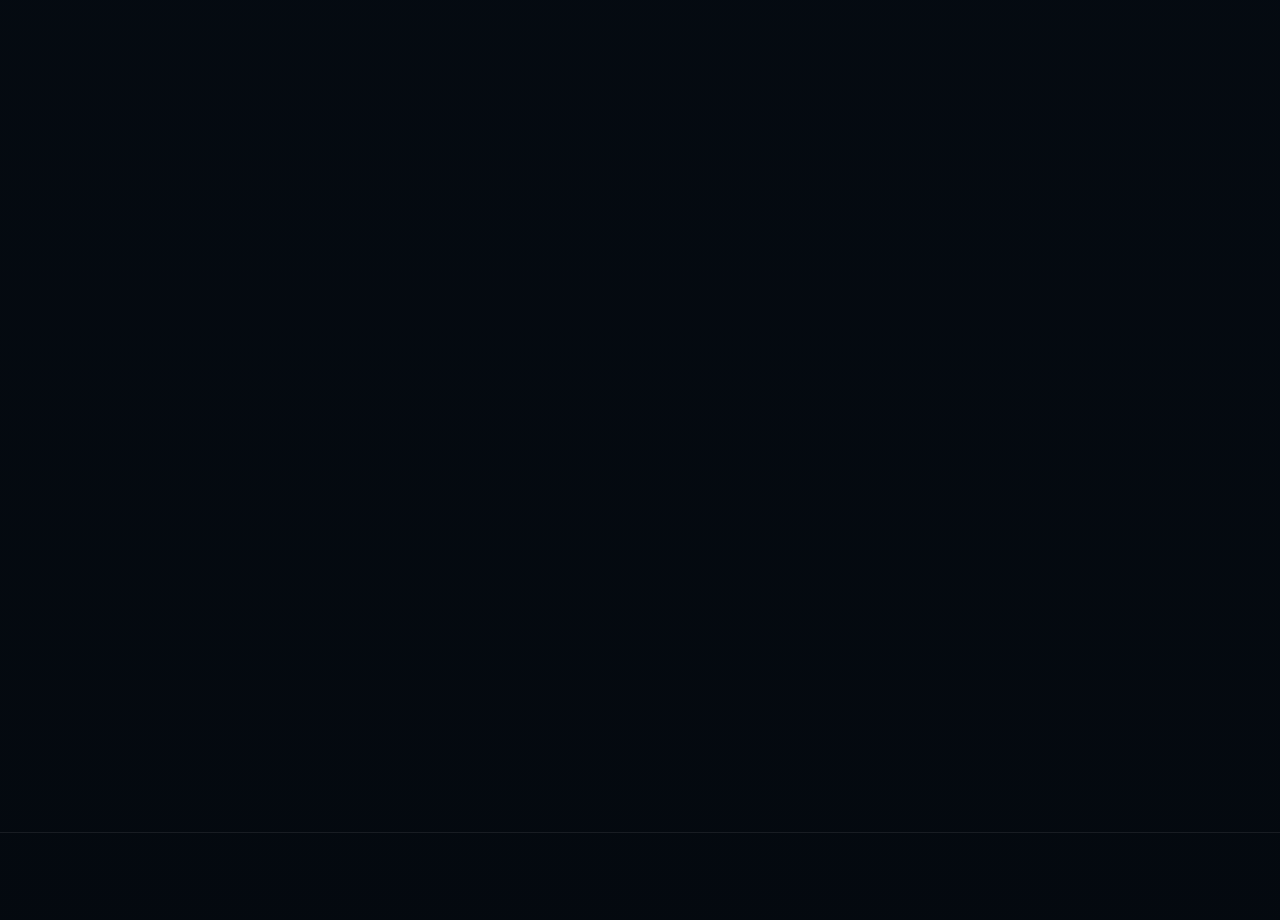
==== commit e16a8921: "Redesign project map and mobile gallery with readable Hebrew" ====
--- a/index.html
+++ b/index.html
@@ -375,139 +375,138 @@
           <div class="container projects__grid">
             <div class="projects__content" data-reveal>
               <p class="section-tag">פרויקטים נבחרים</p>
-              <h2 id="projects-heading">ניסיון בשטח.<br>דיוק בכל פרויקט.</h2>
-              <p>מאומדני כדאיות וכתבי כמויות ועד שיפוץ, הנגשה ושיקום — מבחר מהפרויקטים של עסיס הנדסה ומבנים.</p>
-              <div class="projects__stats"><span><strong>15</strong> פרויקטים נבחרים</span><span><strong>15</strong> יישובים</span></div>
-              <p class="projects__more">וזו רק חלק מהעשייה שלנו.</p>
+              <h2 id="projects-heading">הפרויקטים שלנו על המפה.</h2>
+              <p>אומדנים, כתבי כמויות ושיקום מבנים. מהגליל ועד הנגב — כל נקודה היא פרויקט עם סיפור משלו.</p>
+              <p class="projects__scope"><strong>15</strong> פרויקטים נבחרים <span aria-hidden="true">/</span> מצפון ועד דרום</p>
             </div>
             <div class="projects__panel" data-reveal="delay-1">
               <div class="projects__panel-head">
-                <p class="about__panel-label">הפרויקטים על המפה</p>
-                <button class="projects__reset" id="projects-map-reset" type="button">כל המיקומים ↗</button>
+                <p class="projects__map-label"><span aria-hidden="true"></span> לחצו על נקודה כדי לגלות את הפרויקט</p>
+                <button class="projects__reset" id="projects-map-reset" type="button">לכל המיקומים ↗</button>
               </div>
               <div class="projects-map-shell">
+                <svg class="projects-map__connections" aria-hidden="true"></svg>
                 <div class="projects-map" id="projects-map" role="region" aria-label="מפת מיקומי הפרויקטים"></div>
                 <div class="projects-map__placeholder" id="projects-map-placeholder">
                   אשרו שירותים חיצוניים בהגדרות הפרטיות כדי לטעון את המפה. פרטי הפרויקטים זמינים ברשימה למטה.
                 </div>
               </div>
-              <p class="projects__map-note">המיקומים מסמנים את היישובים, ולא את כתובות הפרויקטים. בחרו פרויקט ברשימה או נקודה במפה להצגת הפרטים.</p>
+              <p class="projects__map-note">המיקומים במפה מציינים את יישובי הפרויקטים. ניתן להתקרב למפה ולבחור כל נקודה.</p>
             </div>
             <div class="projects__catalog">
               <div class="projects__toolbar">
-                <div class="projects__filters" role="group" aria-label="סינון פרויקטים לפי סוג">
-                  <button type="button" data-project-filter="all" aria-pressed="true">הכול</button>
-                  <button type="button" data-project-filter="public" aria-pressed="false">מבני ציבור</button>
-                  <button type="button" data-project-filter="residential" aria-pressed="false">מגורים</button>
-                  <button type="button" data-project-filter="rehabilitation" aria-pressed="false">שיקום</button>
-                  <button type="button" data-project-filter="infrastructure" aria-pressed="false">תעשייה ותשתיות</button>
+                <div><p class="section-tag">מבחר מהעשייה שלנו</p><h3>מאחורי כל נקודה, עבודה מדויקת.</h3></div>
+                <div class="projects__browse" aria-label="ניווט בין הפרויקטים">
+                  <span class="projects__position" id="projects-position" aria-live="polite">01 / 15</span>
+                  <button type="button" id="projects-prev" aria-label="הפרויקט הקודם">→</button>
+                  <button type="button" id="projects-next" aria-label="הפרויקט הבא">←</button>
                 </div>
-                <p id="projects-count" class="projects__count" role="status">15 פרויקטים נבחרים</p>
               </div>
+              <p class="projects__swipe-hint">גללו בין הפרויקטים ובחרו פרויקט להצגה במפה</p>
               <ul class="projects__list">
-              <li class="project-card" data-category="residential" data-lng="34.8125" data-lat="32.0722">
+              <li class="project-card" data-reveal data-lng="34.8125" data-lat="32.0722">
                 <button class="project-card__button" type="button" aria-pressed="false" aria-label="הצגת שלד בניין בן 8 קומות בגבעתיים במפה">
-                  <span class="project-card__top"><span class="project-card__number">01</span><span class="project-card__category">מגורים</span><span class="project-card__city">גבעתיים</span></span>
+                  <span class="project-card__top"><span class="project-card__number" aria-hidden="true">01</span> <span class="project-card__city">גבעתיים</span></span>
                   <span class="project-card__title">שלד בניין בן 8 קומות</span>
                   <span class="project-card__description">השוואת חלופות לאומדן כדאיות של שלד בניין בן 8 קומות.</span>
                 </button>
               </li>
-              <li class="project-card" data-category="public" data-lng="35.2441" data-lat="31.645">
-                <button class="project-card__button" type="button" aria-pressed="false" aria-label="הצגת מבנה רב־תכליתי בנוקדים במפה">
-                  <span class="project-card__top"><span class="project-card__number">02</span><span class="project-card__category">מבני ציבור</span><span class="project-card__city">נוקדים</span></span>
-                  <span class="project-card__title">מבנה רב־תכליתי</span>
-                  <span class="project-card__description">הכנת אומדן וכתב כמויות למכרז שיפוץ כללי למבנה רב־תכליתי.</span>
-                </button>
-              </li>
-              <li class="project-card" data-category="public" data-lng="35.115" data-lat="31.65">
-                <button class="project-card__button" type="button" aria-pressed="false" aria-label="הצגת שיפוץ והנגשת מבנה רב־תכליתי בכפר עציון במפה">
-                  <span class="project-card__top"><span class="project-card__number">03</span><span class="project-card__category">מבני ציבור</span><span class="project-card__city">כפר עציון</span></span>
-                  <span class="project-card__title">שיפוץ והנגשת מבנה רב־תכליתי</span>
-                  <span class="project-card__description">הכנת אומדן וכתב כמויות למכרז שיפוץ כללי והנגשה למבנה רב־תכליתי.</span>
-                </button>
-              </li>
-              <li class="project-card" data-category="public" data-lng="35.229" data-lat="31.654">
+              <li class="project-card" data-reveal data-lng="35.2441" data-lat="31.645">
+                <button class="project-card__button" type="button" aria-pressed="false" aria-label="הצגת מבנה רב תכליתי בנוקדים במפה">
+                  <span class="project-card__top"><span class="project-card__number" aria-hidden="true">02</span> <span class="project-card__city">נוקדים</span></span>
+                  <span class="project-card__title">מבנה רב תכליתי</span>
+                  <span class="project-card__description">הכנת אומדן וכתב כמויות למכרז שיפוץ כללי של מבנה רב תכליתי.</span>
+                </button>
+              </li>
+              <li class="project-card" data-reveal data-lng="35.115" data-lat="31.65">
+                <button class="project-card__button" type="button" aria-pressed="false" aria-label="הצגת שיפוץ והנגשת מבנה רב תכליתי בכפר עציון במפה">
+                  <span class="project-card__top"><span class="project-card__number" aria-hidden="true">03</span> <span class="project-card__city">כפר עציון</span></span>
+                  <span class="project-card__title">שיפוץ והנגשת מבנה רב תכליתי</span>
+                  <span class="project-card__description">הכנת אומדן וכתב כמויות למכרז שיפוץ כללי והנגשה של מבנה רב תכליתי.</span>
+                </button>
+              </li>
+              <li class="project-card" data-reveal data-lng="35.229" data-lat="31.654">
                 <button class="project-card__button" type="button" aria-pressed="false" aria-label="הצגת אולם פיס בתקוע במפה">
-                  <span class="project-card__top"><span class="project-card__number">04</span><span class="project-card__category">מבני ציבור</span><span class="project-card__city">תקוע</span></span>
+                  <span class="project-card__top"><span class="project-card__number" aria-hidden="true">04</span> <span class="project-card__city">תקוע</span></span>
                   <span class="project-card__title">אולם פיס</span>
                   <span class="project-card__description">הכנת אומדן וכתב כמויות למכרז שיפוץ כללי לאולם פיס.</span>
                 </button>
               </li>
-              <li class="project-card" data-category="residential" data-lng="35.24" data-lat="32.054">
+              <li class="project-card" data-reveal data-lng="35.24" data-lat="32.054">
                 <button class="project-card__button" type="button" aria-pressed="false" aria-label="הצגת שיפוץ ותוספת לבית פרטי במעלה לבונה במפה">
-                  <span class="project-card__top"><span class="project-card__number">05</span><span class="project-card__category">מגורים</span><span class="project-card__city">מעלה לבונה</span></span>
+                  <span class="project-card__top"><span class="project-card__number" aria-hidden="true">05</span> <span class="project-card__city">מעלה לבונה</span></span>
                   <span class="project-card__title">שיפוץ ותוספת לבית פרטי</span>
-                  <span class="project-card__description">הכנת אומדן עלויות וכתב כמויות לשיפוץ כללי ותוספת לבית פרטי.</span>
-                </button>
-              </li>
-              <li class="project-card" data-category="residential" data-lng="34.9832" data-lat="31.8714">
+                  <span class="project-card__description">הכנת אומדן עלויות וכתב כמויות לשיפוץ כללי ולתוספת בנייה בבית פרטי.</span>
+                </button>
+              </li>
+              <li class="project-card" data-reveal data-lng="34.9832" data-lat="31.8714">
                 <button class="project-card__button" type="button" aria-pressed="false" aria-label="הצגת שיפוץ ותוספת לבית פרטי בשעלבים במפה">
-                  <span class="project-card__top"><span class="project-card__number">06</span><span class="project-card__category">מגורים</span><span class="project-card__city">שעלבים</span></span>
+                  <span class="project-card__top"><span class="project-card__number" aria-hidden="true">06</span> <span class="project-card__city">שעלבים</span></span>
                   <span class="project-card__title">שיפוץ ותוספת לבית פרטי</span>
-                  <span class="project-card__description">הכנת אומדן עלויות וכתב כמויות לשיפוץ כללי ותוספת לבית פרטי.</span>
-                </button>
-              </li>
-              <li class="project-card" data-category="public" data-lng="35.134" data-lat="31.926">
+                  <span class="project-card__description">הכנת אומדן עלויות וכתב כמויות לשיפוץ כללי ולתוספת בנייה בבית פרטי.</span>
+                </button>
+              </li>
+              <li class="project-card" data-reveal data-lng="35.134" data-lat="31.926">
                 <button class="project-card__button" type="button" aria-pressed="false" aria-label="הצגת מקווה טהרה בדולב במפה">
-                  <span class="project-card__top"><span class="project-card__number">07</span><span class="project-card__category">מבני ציבור</span><span class="project-card__city">דולב</span></span>
+                  <span class="project-card__top"><span class="project-card__number" aria-hidden="true">07</span> <span class="project-card__city">דולב</span></span>
                   <span class="project-card__title">מקווה טהרה</span>
                   <span class="project-card__description">הכנת אומדן עלויות וכתב כמויות למכרז בניית מקווה טהרה.</span>
                 </button>
               </li>
-              <li class="project-card" data-category="public" data-lng="34.888" data-lat="31.951">
+              <li class="project-card" data-reveal data-lng="34.888" data-lat="31.951">
                 <button class="project-card__button" type="button" aria-pressed="false" aria-label="הצגת מתחם חמישה בתי כנסת בלוד במפה">
-                  <span class="project-card__top"><span class="project-card__number">08</span><span class="project-card__category">מבני ציבור</span><span class="project-card__city">לוד</span></span>
+                  <span class="project-card__top"><span class="project-card__number" aria-hidden="true">08</span> <span class="project-card__city">לוד</span></span>
                   <span class="project-card__title">מתחם חמישה בתי כנסת</span>
                   <span class="project-card__description">הכנת חשבון להכשרת מתחם של חמישה בתי כנסת.</span>
                 </button>
               </li>
-              <li class="project-card" data-category="public" data-lng="34.824" data-lat="32.082">
-                <button class="project-card__button" type="button" aria-pressed="false" aria-label="הצגת תיאטרון רמת גן ברמת גן במפה">
-                  <span class="project-card__top"><span class="project-card__number">09</span><span class="project-card__category">מבני ציבור</span><span class="project-card__city">רמת גן</span></span>
+              <li class="project-card" data-reveal data-lng="34.824" data-lat="32.082">
+                <button class="project-card__button" type="button" aria-pressed="false" aria-label="הצגת פרויקט תיאטרון רמת גן במפה">
+                  <span class="project-card__top"><span class="project-card__number" aria-hidden="true">09</span> <span class="project-card__city">רמת גן</span></span>
                   <span class="project-card__title">תיאטרון רמת גן</span>
                   <span class="project-card__description">הכנת אומדן עלויות וכתב כמויות למכרז שיפוץ כללי של תיאטרון רמת גן.</span>
                 </button>
               </li>
-              <li class="project-card" data-category="rehabilitation" data-lng="35.472" data-lat="33.089">
+              <li class="project-card" data-reveal data-lng="35.472" data-lat="33.089">
                 <button class="project-card__button" type="button" aria-pressed="false" aria-label="הצגת שיקום בית פרטי באביבים במפה">
-                  <span class="project-card__top"><span class="project-card__number">10</span><span class="project-card__category">שיקום</span><span class="project-card__city">אביבים</span></span>
+                  <span class="project-card__top"><span class="project-card__number" aria-hidden="true">10</span> <span class="project-card__city">אביבים</span></span>
                   <span class="project-card__title">שיקום בית פרטי</span>
                   <span class="project-card__description">הכנת אומדן עלויות וכתב כמויות לשיקום בית פרטי שנפגע במלחמת חרבות הברזל.</span>
                 </button>
               </li>
-              <li class="project-card" data-category="rehabilitation" data-lng="34.792" data-lat="31.252">
+              <li class="project-card" data-reveal data-lng="34.792" data-lat="31.252">
                 <button class="project-card__button" type="button" aria-pressed="false" aria-label="הצגת שיקום בית פרטי בבאר שבע במפה">
-                  <span class="project-card__top"><span class="project-card__number">11</span><span class="project-card__category">שיקום</span><span class="project-card__city">באר שבע</span></span>
+                  <span class="project-card__top"><span class="project-card__number" aria-hidden="true">11</span> <span class="project-card__city">באר שבע</span></span>
                   <span class="project-card__title">שיקום בית פרטי</span>
                   <span class="project-card__description">הכנת אומדן עלויות וכתב כמויות למכרז שיקום בית פרטי שנפגע במלחמת חרבות הברזל.</span>
                 </button>
               </li>
-              <li class="project-card" data-category="infrastructure" data-lng="34.596" data-lat="31.524">
+              <li class="project-card" data-reveal data-lng="34.596" data-lat="31.524">
                 <button class="project-card__button" type="button" aria-pressed="false" aria-label="הצגת טיילת טכנולוגית בשדרות במפה">
-                  <span class="project-card__top"><span class="project-card__number">12</span><span class="project-card__category">תעשייה ותשתיות</span><span class="project-card__city">שדרות</span></span>
+                  <span class="project-card__top"><span class="project-card__number" aria-hidden="true">12</span> <span class="project-card__city">שדרות</span></span>
                   <span class="project-card__title">טיילת טכנולוגית</span>
                   <span class="project-card__description">הכנת אומדן עלויות וכתב כמויות לטובת הקמת טיילת טכנולוגית.</span>
                 </button>
               </li>
-              <li class="project-card" data-category="infrastructure" data-lng="34.77" data-lat="31.61">
+              <li class="project-card" data-reveal data-lng="34.77" data-lat="31.61">
                 <button class="project-card__button" type="button" aria-pressed="false" aria-label="הצגת מבנה תעשייה בקריית גת במפה">
-                  <span class="project-card__top"><span class="project-card__number">13</span><span class="project-card__category">תעשייה ותשתיות</span><span class="project-card__city">קריית גת</span></span>
+                  <span class="project-card__top"><span class="project-card__number" aria-hidden="true">13</span> <span class="project-card__city">קריית גת</span></span>
                   <span class="project-card__title">מבנה תעשייה</span>
                   <span class="project-card__description">הכנת אומדן עלויות וכתב כמויות למבנה תעשייה.</span>
                 </button>
               </li>
-              <li class="project-card" data-category="rehabilitation" data-lng="34.4983" data-lat="31.4731">
-                <button class="project-card__button" type="button" aria-pressed="false" aria-label="הצגת שיקום מכינה קדם־צבאית בנחל עוז במפה">
-                  <span class="project-card__top"><span class="project-card__number">14</span><span class="project-card__category">שיקום</span><span class="project-card__city">נחל עוז</span></span>
-                  <span class="project-card__title">שיקום מכינה קדם־צבאית</span>
-                  <span class="project-card__description">הכנת אומדן עלויות לשיקום וכתב כמויות למכרז מכינה קדם־צבאית שנפגעה במלחמת חרבות הברזל.</span>
-                </button>
-              </li>
-              <li class="project-card" data-category="public" data-lng="34.5987" data-lat="31.5076">
-                <button class="project-card__button" type="button" aria-pressed="false" aria-label="הצגת מגורי מכינה קדם־צבאית בגבים במפה">
-                  <span class="project-card__top"><span class="project-card__number">15</span><span class="project-card__category">מבני ציבור</span><span class="project-card__city">גבים</span></span>
-                  <span class="project-card__title">מגורי מכינה קדם־צבאית</span>
-                  <span class="project-card__description">הכנת אומדן עלויות לשיפוץ וכתב כמויות למכרז מגורי מכינה קדם־צבאית.</span>
+              <li class="project-card" data-reveal data-lng="34.4983" data-lat="31.4731">
+                <button class="project-card__button" type="button" aria-pressed="false" aria-label="הצגת שיקום מכינה קדם צבאית בנחל עוז במפה">
+                  <span class="project-card__top"><span class="project-card__number" aria-hidden="true">14</span> <span class="project-card__city">נחל עוז</span></span>
+                  <span class="project-card__title">שיקום מכינה קדם צבאית</span>
+                  <span class="project-card__description">הכנת אומדן עלויות וכתב כמויות למכרז שיקום מכינה קדם צבאית שנפגעה במלחמת חרבות הברזל.</span>
+                </button>
+              </li>
+              <li class="project-card" data-reveal data-lng="34.5987" data-lat="31.5076">
+                <button class="project-card__button" type="button" aria-pressed="false" aria-label="הצגת מגורי מכינה קדם צבאית בגבים במפה">
+                  <span class="project-card__top"><span class="project-card__number" aria-hidden="true">15</span> <span class="project-card__city">גבים</span></span>
+                  <span class="project-card__title">מגורי מכינה קדם צבאית</span>
+                  <span class="project-card__description">הכנת אומדן עלויות וכתב כמויות למכרז שיפוץ מגורי מכינה קדם צבאית.</span>
                 </button>
               </li>
               </ul>
--- a/styles.css
+++ b/styles.css
@@ -1838,48 +1838,86 @@
   }
 }
 
-/* Project catalog and map share the same numbering and category colors. */
-.projects__content > p { color: var(--muted); line-height: 1.8; }
-.projects__stats { display: flex; flex-wrap: wrap; gap: 2rem; margin-top: 1.75rem; }
-.projects__stats span { display: grid; gap: 0.25rem; color: var(--muted); }
-.projects__stats strong { font-size: 2.75rem; line-height: 1.1; color: var(--accent-strong); font-weight: 500; }
-.projects__content .projects__more { color: var(--accent-strong); font-size: 0.9rem; }
-.projects__reset { border: 1px solid var(--line); border-radius: 2rem; background: transparent; color: var(--accent-strong); padding: 0.5rem 0.8rem; font: inherit; cursor: pointer; }
-.projects__map-note { margin: 0.8rem 0 0; color: var(--muted); font-size: 0.8rem; line-height: 1.7; }
-.projects__catalog { grid-column: 1 / -1; min-width: 0; }
-.projects__toolbar { display: flex; flex-wrap: wrap; align-items: center; justify-content: space-between; gap: 1rem; margin: 1rem 0 1.25rem; }
-.projects__filters { display: flex; flex-wrap: wrap; gap: 0.5rem; }
-.projects__filters button { border: 1px solid var(--line); border-radius: 2rem; padding: 0.6rem 1rem; background: var(--surface); color: var(--muted); font: inherit; font-size: 0.9rem; cursor: pointer; }
-.projects__filters button[aria-pressed="true"] { background: var(--accent); border-color: var(--accent); color: var(--bg-deep); }
-.projects__count { margin: 0; color: var(--muted); font-size: 0.85rem; }
-.projects__list { display: grid; grid-template-columns: repeat(3, minmax(0, 1fr)); gap: 0.85rem; list-style: none; margin: 0; padding: 0; }
-.project-card { --project-color: #d2a566; min-width: 0; border: 1px solid var(--line); border-radius: 1.25rem; background: var(--surface); overflow: hidden; }
-.project-card[data-category="residential"], .project-map-marker[data-category="residential"] { --project-color: #8ab6ce; }
-.project-card[data-category="rehabilitation"], .project-map-marker[data-category="rehabilitation"] { --project-color: #a6c6aa; }
-.project-card[data-category="infrastructure"], .project-map-marker[data-category="infrastructure"] { --project-color: #c4afe0; }
-.project-card[hidden] { display: none; }
-.project-card__button { display: block; width: 100%; height: 100%; padding: 1.25rem; border: 0; background: transparent; text-align: right; color: var(--text); font: inherit; cursor: pointer; }
-.project-card:hover, .project-card.is-selected { border-color: var(--project-color); background: var(--surface-soft); }
-.project-card__top { display: flex; align-items: center; flex-wrap: wrap; gap: 0.5rem; margin-bottom: 0.9rem; }
-.project-card__number { color: var(--project-color); font-size: 0.8rem; font-variant-numeric: tabular-nums; }
-.project-card__category { color: var(--project-color); font-size: 0.75rem; border-inline-start: 1px solid var(--line); padding-inline-start: 0.5rem; }
-.project-card__city { margin-inline-start: auto; color: var(--muted); font-size: 0.85rem; }
-.project-card__title { display: block; font-size: 1.05rem; font-weight: 600; line-height: 1.5; margin-bottom: 0.45rem; }
-.project-card__description { display: block; color: var(--muted); font-size: 0.85rem; line-height: 1.8; }
-.project-map-marker { --project-color: #d2a566; width: 34px; height: 34px; border: 2px solid var(--project-color); border-radius: 50%; background: #071019; color: var(--project-color); box-shadow: 0 3px 14px #0008; font: 600 12px "Heebo", sans-serif; cursor: pointer; }
-.project-map-marker[aria-pressed="true"] { background: var(--project-color); color: #071019; box-shadow: 0 0 0 5px #ffffff24; }
-.project-popup .project-card__city { display: block; color: #795525; margin: 0 0 0.4rem; }
-.project-popup .project-card__description { color: #354755; }
-.projects-map .mapboxgl-popup-close-button { font-size: 1.35rem; padding: 0.2rem 0.5rem; }
-.projects-map-shell { min-height: 26rem; }
+
+/* A wide map and a swipeable project gallery. */
+.projects__grid { grid-template-columns: minmax(0, 1fr); gap: 1.75rem; }
+.projects__content { max-width: 48rem; }
+.projects__content h2 { font-size: clamp(2rem, 4vw, 3.3rem); line-height: 1.3; margin-bottom: 1rem; }
+.projects__content > p { color: var(--muted); line-height: 1.85; }
+.projects__scope { display: flex; align-items: baseline; flex-wrap: wrap; gap: 0.65rem; font-size: 0.9rem; }
+.projects__scope strong { color: var(--accent-strong); font-size: 1.4rem; }
+.projects__scope > span { color: var(--accent); padding-inline: 0.4rem; }
+.projects__panel { padding: 0; border-radius: 1.5rem; overflow: hidden; background: #0b1720; }
+.projects__panel-head { padding: 1rem 1.5rem; margin: 0; }
+.projects__map-label { display: flex; align-items: center; gap: 0.65rem; margin: 0; font-size: 0.9rem; color: var(--text); }
+.projects__map-label > span { width: 7px; height: 7px; border-radius: 50%; background: var(--accent-strong); box-shadow: 0 0 12px var(--accent); flex-shrink: 0; }
+.projects__reset { border: 0; background: transparent; color: var(--accent-strong); padding: 0.65rem 0; font: inherit; font-size: 0.85rem; cursor: pointer; min-height: 44px; white-space: nowrap; }
+.projects-map-shell { min-height: 580px; border: 0; border-radius: 0; }
+.projects__map-note { margin: 0; padding: 0.85rem 1.5rem; color: var(--muted); font-size: 0.78rem; line-height: 1.8; border-top: 1px solid var(--line); }
+.projects-map__connections { position: absolute; inset: 0; width: 100%; height: 100%; z-index: 1; pointer-events: none; }
+.projects-map__connections line { stroke: #f1c58c; stroke-width: 1.2; opacity: 0.75; }
+.projects-map__connections circle { fill: #fff2da; }
+.projects-map__placeholder { z-index: 3; }
+.project-map-marker { z-index: 2; height: 42px; display: flex; align-items: center; gap: 7px; border: 1px solid #ffe0af; border-radius: 24px; background: #f1c58c; padding: 0 12px 0 5px; color: #151b21; cursor: pointer; box-shadow: 0 3px 15px #0009; font: 600 12px "Heebo", sans-serif; direction: ltr; }
+.project-map-marker__number { display: grid; place-items: center; width: 28px; height: 28px; border-radius: 50%; background: #15212a; color: #fff2da; font-size: 11px; flex-shrink: 0; }
+.project-map-marker__city { direction: rtl; white-space: nowrap; }
+.project-map-marker:hover, .project-map-marker[aria-pressed="true"] { background: #fff3dc; border-color: #fff; z-index: 3; }
+.project-map-marker[aria-pressed="true"]::after { content: ""; position: absolute; inset: -5px; border: 1px solid #f1c58c; border-radius: inherit; pointer-events: none; }
+html.motion-enabled .project-map-marker[aria-pressed="true"]::after { animation: project-pin-pulse 2.2s ease-out infinite; }
+@keyframes project-pin-pulse { 0% { opacity: 0.8; scale: 1; } 100% { opacity: 0; scale: 1.3; } }
+.projects-map .mapboxgl-popup { z-index: 4; }
+.projects-map .mapboxgl-popup-content { background: #faf5ec; color: #15212a; border-radius: 14px; box-shadow: 0 12px 40px #0007; padding: 1.3rem; }
+.projects-map .mapboxgl-popup-tip { border-top-color: #faf5ec; border-bottom-color: #faf5ec; }
+.project-popup .project-card__city { display: block; color: #8a5c22; font-size: 0.85rem; margin-bottom: 0.45rem; }
+.project-popup .project-card__title { font-size: 1.1rem; }
+.project-popup .project-card__description { color: #46515b; font-size: 0.85rem; }
+.projects-map .mapboxgl-popup-close-button { font-size: 1.5rem; padding: 0 0.4rem; color: #15212a; }
+.projects__catalog { min-width: 0; }
+.projects__toolbar { display: flex; justify-content: space-between; align-items: end; gap: 1.5rem; margin-top: 1rem; }
+.projects__toolbar .section-tag { margin-bottom: 0.5rem; }
+.projects__toolbar h3 { font-size: clamp(1.2rem, 2vw, 1.65rem); margin: 0; font-weight: 500; line-height: 1.5; }
+.projects__browse { display: flex; gap: 0.5rem; align-items: center; flex-shrink: 0; }
+.projects__browse button { display: grid; place-items: center; border: 1px solid var(--line-strong); border-radius: 50%; width: 46px; height: 46px; background: transparent; color: var(--text); font-size: 1.35rem; cursor: pointer; transition: background 0.25s, color 0.25s; }
+.projects__browse button:hover { background: var(--accent); color: #071019; }
+.projects__browse button:disabled { opacity: 0.35; cursor: default; }
+.projects__position { color: var(--accent-strong); font-size: 0.8rem; direction: ltr; font-variant-numeric: tabular-nums; margin-inline-end: 0.5rem; }
+.projects__swipe-hint { color: var(--muted); font-size: 0.8rem; margin: 0.7rem 0 1.2rem; }
+.projects__list { position: relative; display: flex; gap: 1rem; list-style: none; margin: 0; padding: 0.3rem 0 1.2rem; overflow-x: auto; overscroll-behavior-x: contain; scroll-snap-type: x mandatory; scrollbar-width: thin; scrollbar-color: var(--accent) transparent; }
+.project-card { flex: 0 0 calc((100% - 2rem) / 3); min-width: 0; scroll-snap-align: start; border-top: 1px solid var(--line-strong); }
+.project-card__button { position: relative; display: flex; flex-direction: column; height: 100%; width: 100%; padding: 1.5rem 1.1rem; text-align: start; border: 0; border-radius: 0 0 12px 12px; background: linear-gradient(180deg, #ffffff04, transparent); color: var(--text); font: inherit; cursor: pointer; transition: background 0.35s, box-shadow 0.35s; }
+.project-card__button::after { content: "↗"; color: var(--accent); margin-top: auto; padding-top: 1.5rem; font-size: 1.35rem; transition: translate 0.3s; }
+.project-card:hover .project-card__button, .project-card.is-selected .project-card__button { background: linear-gradient(180deg, #d2a56614, #d2a56605); box-shadow: inset 0 2px var(--accent-strong); }
+.project-card:hover .project-card__button::after { translate: -4px -4px; }
+.project-card__top { display: flex; align-items: center; justify-content: space-between; gap: 1rem; width: 100%; margin-bottom: 1.5rem; }
+.project-card__number { order: 2; font-size: 0.8rem; color: var(--muted); font-variant-numeric: tabular-nums; }
+.project-card__city { color: var(--accent-strong); font-size: 1.2rem; font-weight: 500; }
+.project-card__title { display: block; font-size: 1.12rem; font-weight: 500; line-height: 1.6; margin-bottom: 0.75rem; }
+.project-card__description { display: block; color: var(--muted); font-size: 0.9rem; line-height: 1.85; }
+/* Hebrew spacing follows the typeface; tracking compresses or separates letters. */
+:lang(he) :is(h1, h2, h3, .section-tag, .brand__eyebrow, .brand__title, .about__panel-label) { letter-spacing: normal; word-spacing: normal; }
 @media (max-width: 959px) {
-  .projects__list { grid-template-columns: repeat(2, minmax(0, 1fr)); }
-  .projects-map-shell { min-height: 24rem; }
+  .projects-map-shell { min-height: 520px; }
+  .project-card { flex-basis: calc((100% - 1rem) / 2); }
 }
 @media (max-width: 599px) {
-  .projects__list { grid-template-columns: 1fr; }
-  .projects__panel { padding: 0.9rem; }
-  .projects-map-shell { min-height: 23rem; }
-  .projects__filters button { padding: 0.5rem 0.8rem; font-size: 0.8rem; }
-  .project-card__button { padding: 1rem; }
-}
+  .projects__grid { gap: 1.2rem; }
+  .projects__panel-head { padding: 0.65rem 0.9rem; gap: 0.5rem; flex-wrap: nowrap; }
+  .projects__map-label { max-width: 12rem; font-size: 0.75rem; line-height: 1.6; }
+  .projects__reset { font-size: 0.75rem; }
+  .projects-map-shell { min-height: 500px; }
+  .projects__map-note { padding: 0.75rem 0.9rem; }
+  .project-map-marker { width: 42px; height: 42px; padding: 0; justify-content: center; }
+  .project-map-marker__number { background: transparent; color: #15212a; font-size: 13px; }
+  .project-map-marker__city { display: none; }
+  .projects__toolbar { align-items: center; gap: 0.75rem; }
+  .projects__toolbar h3 { max-width: 12rem; font-size: 1.12rem; }
+  .projects__browse { gap: 0.3rem; flex-wrap: wrap; justify-content: end; max-width: 100px; }
+  .projects__position { width: 100%; text-align: center; margin: 0; }
+  .projects__browse button { width: 44px; height: 44px; }
+  .project-card { flex-basis: 87%; }
+  .project-card__button { padding: 1.2rem 0.9rem; }
+}
+@media (prefers-reduced-motion: reduce) {
+  .project-map-marker::after { animation: none !important; }
+  .project-card__button, .project-card__button::after { transition: none; }
+}
